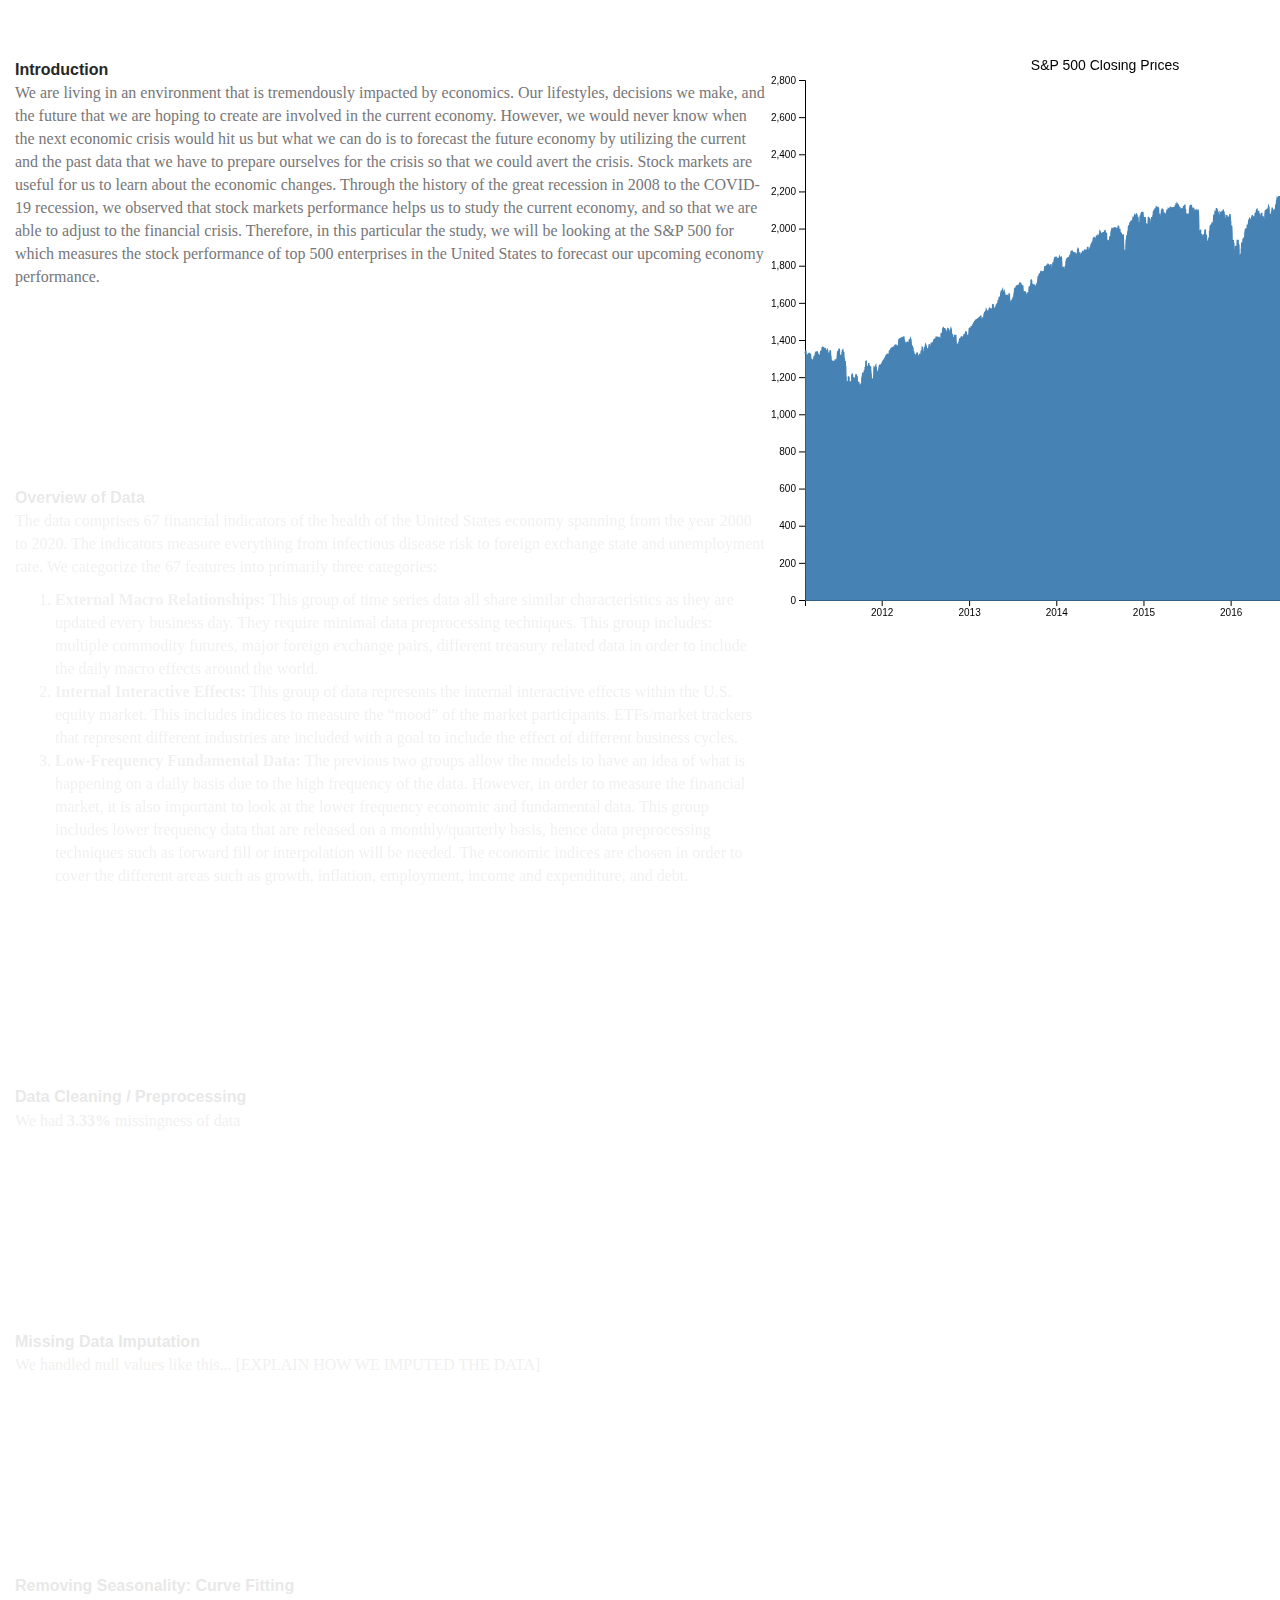
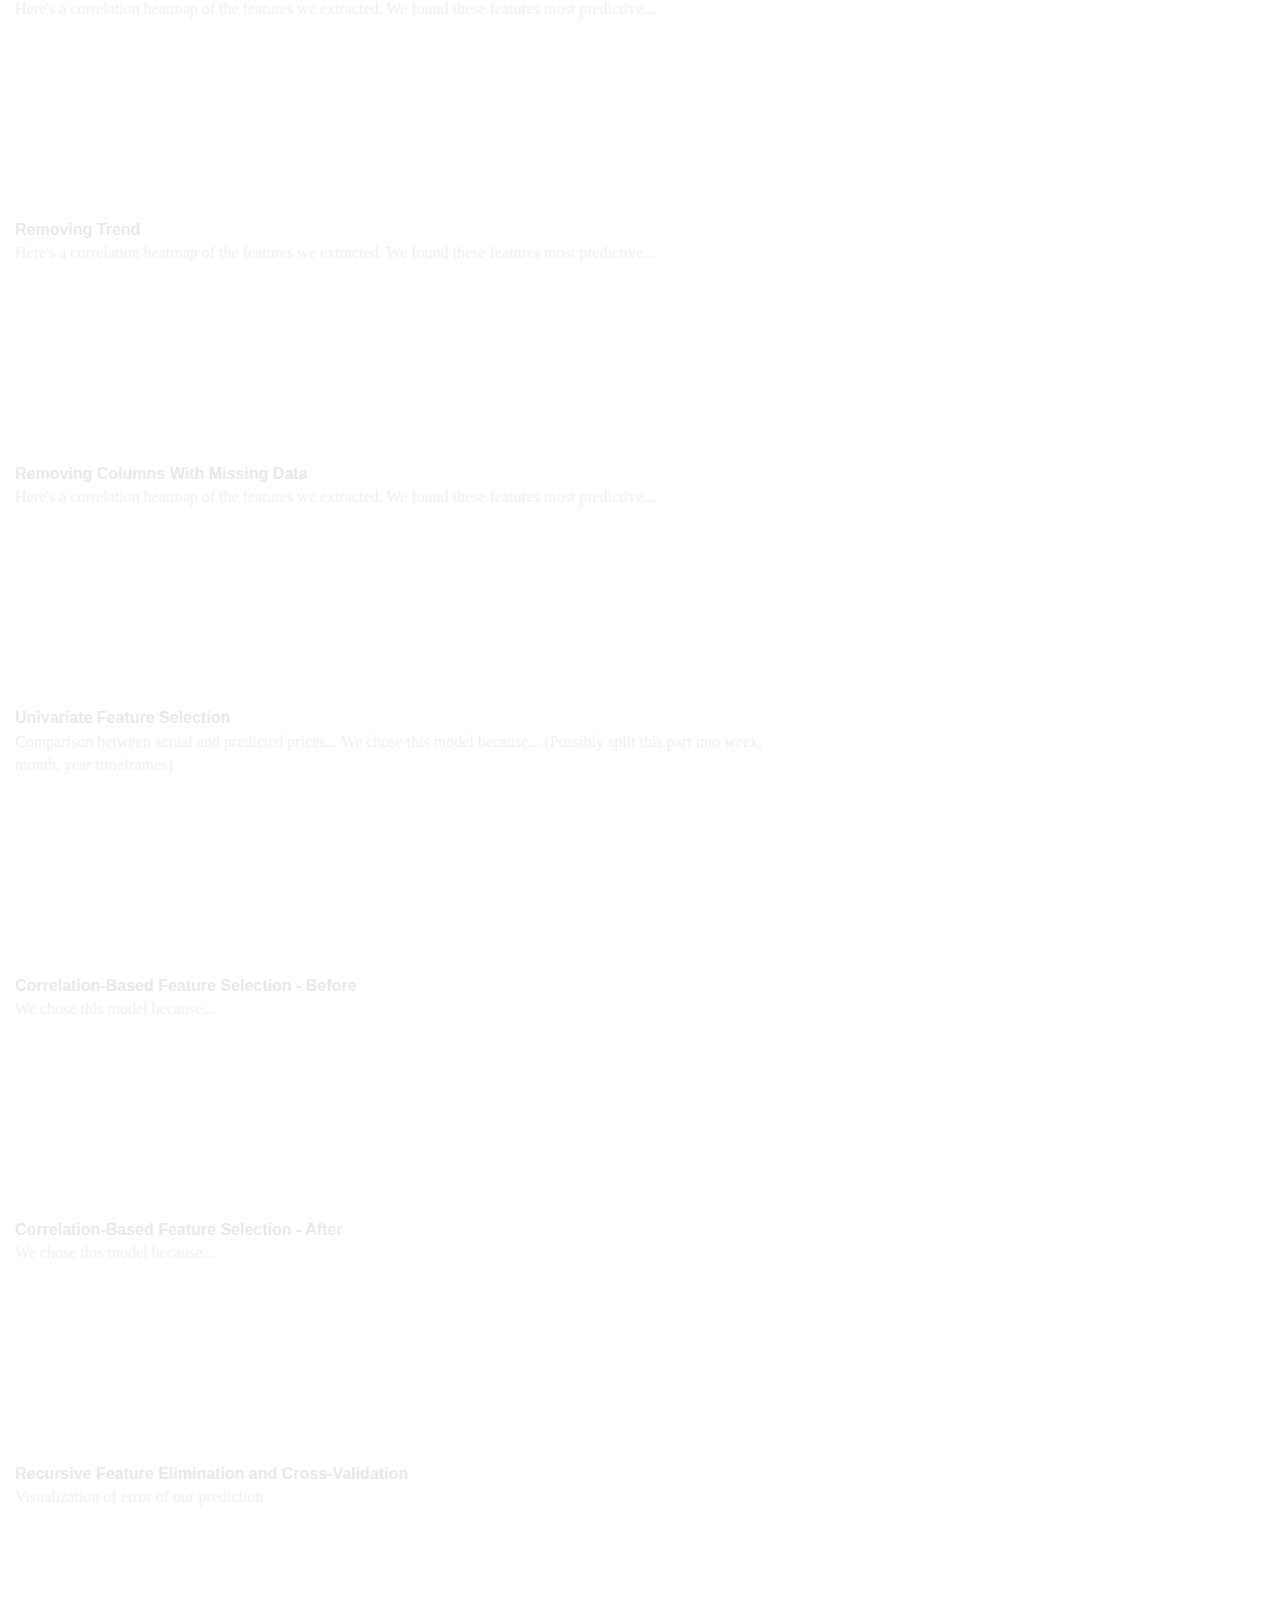
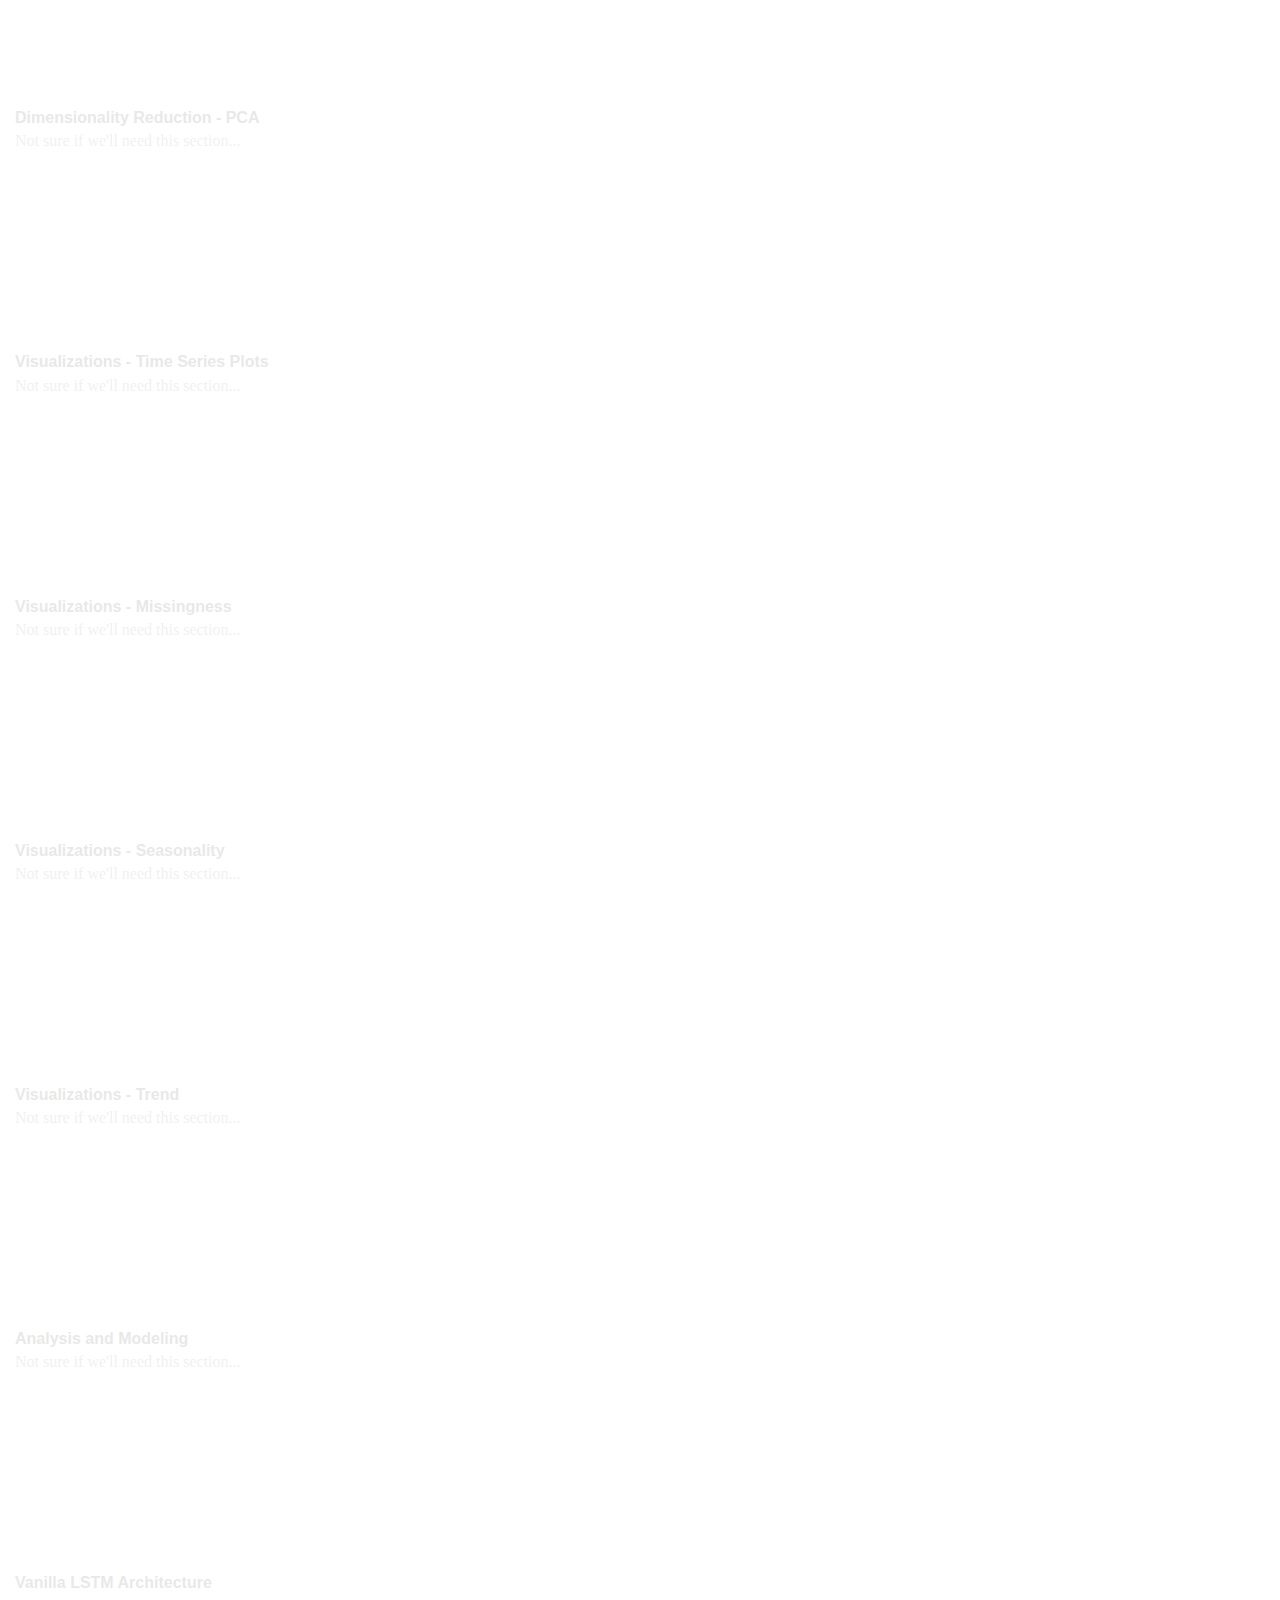
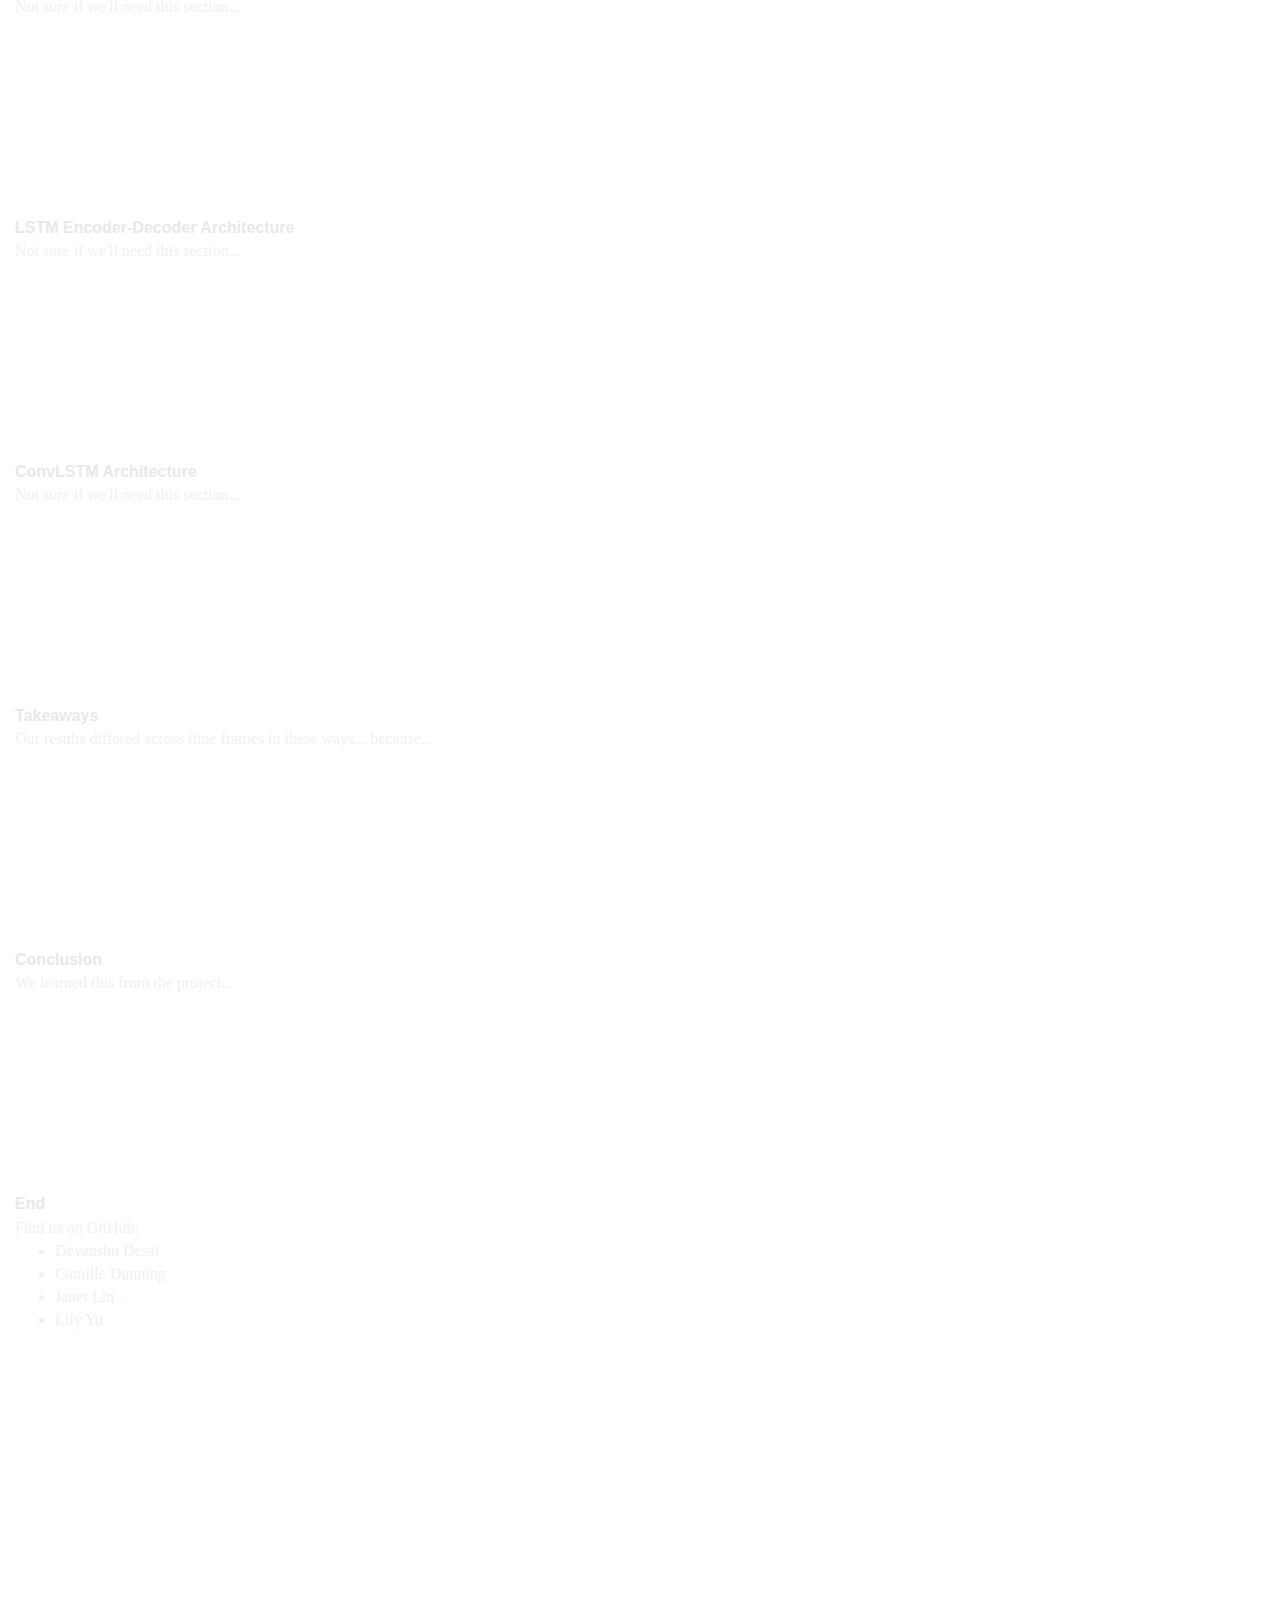
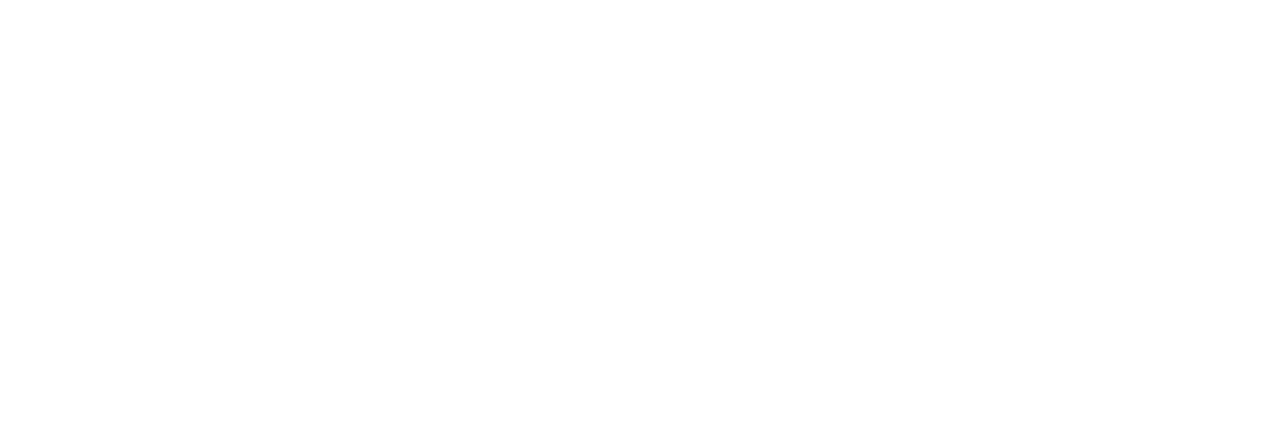
==== index.html @ e6d7963f "Added final structure and many more images" ====
<!DOCTYPE html>
<html>
<head>
  <title>Datahacks 2021 Report</title>
  <link rel="stylesheet" type="text/css" href="css/bootstrap.min.css"/>
  <link rel="stylesheet" type="text/css" href="css/style.css"/>
</head>
<body>
<div class="container">
  <div id='graphic'>
    <div id='sections'>
      <section class="step">
        <div class="title">Introduction</div>
		<p>
		We are living in an environment that is tremendously impacted by economics. Our lifestyles, decisions we make, and the future that we are hoping to create are involved in the current economy. However, we would never know when the next economic crisis would hit us but what we can do is to forecast the future
		economy by utilizing the current and the past data that we have to prepare ourselves for the crisis so that we could avert the crisis.

		Stock markets are useful for us to learn about the economic changes. Through the history of the great recession in 2008 to the COVID-19 recession, we observed that stock markets performance helps us to study the current economy, and so that we are able to adjust to the financial crisis. Therefore, in this particular
		the study, we will be looking at the S&P 500 for which measures the stock performance of top 500 enterprises in the United States to forecast our upcoming economy performance.</p>
      </section>
      <section class="step">
        <div class="title">Overview of Data</div>
        <p>The data comprises 67 financial indicators of the health of the United States economy spanning from the year 2000 to 2020.
		The indicators measure everything from infectious disease risk to foreign exchange state and unemployment rate. We categorize the 67 features into primarily three categories:</p>
		<ol>
			<li><b>External Macro Relationships:</b> This group of time series data all share similar characteristics as they are updated every business day.
			They require minimal data preprocessing techniques. This group includes: multiple commodity futures, major foreign exchange pairs, different treasury related data in order to include the daily macro effects around the world.</li>
			<li><b>Internal Interactive Effects:</b> This group of data represents the internal interactive effects within the U.S. equity market. This includes indices to measure the “mood” of the market participants.
			ETFs/market trackers that represent different industries are included with a goal to include the effect of different business cycles.</li>
			<li><b>Low-Frequency Fundamental Data:</b> The previous two groups allow the models to have an idea of what is happening on a daily basis due to the high frequency of the data.
			However, in order to measure the financial market, it is also important to look at the lower frequency economic and fundamental data.
			This group includes lower frequency data that are released on a monthly/quarterly basis, hence data preprocessing techniques such as forward fill or interpolation will be needed. The economic indices are chosen in order to cover the different areas such as growth, inflation, employment, income and expenditure, and debt.</li>
		</ol>
      </section>
      <section class="step">
        <div class="title">Data Cleaning / Preprocessing</div>
        We had <b>3.33%</b> missingness of data
      </section>
      <section class="step">
        <div class="title">Missing Data Imputation</div>
		We handled null values like this...
		[EXPLAIN HOW WE IMPUTED THE DATA]
      </section>
      <section class="step">
        <div class="title">Removing Seasonality: Curve Fitting</div>
        Here's a correlation heatmap of the features we extracted. We found these features most predictive...
      </section>
      <section class="step">
        <div class="title">Removing Trend</div>
        Here's a correlation heatmap of the features we extracted. We found these features most predictive...
      </section>  
      <section class="step">
        <div class="title">Removing Columns With Missing Data</div>
        Here's a correlation heatmap of the features we extracted. We found these features most predictive...
      </section>
      <section class="step">
        <div class="title">Univariate Feature Selection</div>
        Comparison between actual and predicted prices...
		We chose this model because...
		(Possibly split this part into week, month, year timeframes)	
      </section>
      <section class="step">
        <div class="title">Correlation-Based Feature Selection - Before</div>
		We chose this model because...
      </section>
      <section class="step">
        <div class="title">Correlation-Based Feature Selection - After</div>
		We chose this model because...
      </section>
      <section class="step">
        <div class="title">Recursive Feature Elimination and Cross-Validation</div>
        Visualization of error of our prediction
      </section>
      <section class="step">
        <div class="title">Dimensionality Reduction - PCA</div>
        Not sure if we'll need this section...
      </section>
      <section class="step">
        <div class="title">Visualizations - Time Series Plots</div>
        Not sure if we'll need this section...
      </section>
      <section class="step">
        <div class="title">Visualizations - Missingness</div>
        Not sure if we'll need this section...
      </section>
      <section class="step">
        <div class="title">Visualizations - Seasonality</div>
        Not sure if we'll need this section...
      </section>
      <section class="step">
        <div class="title">Visualizations - Trend</div>
        Not sure if we'll need this section...
      </section>
      <section class="step">
        <div class="title">Analysis and Modeling</div>
        Not sure if we'll need this section...
      </section>
      <section class="step">
        <div class="title">Vanilla LSTM Architecture</div>
        Not sure if we'll need this section...
	  </section>
      <section class="step">
        <div class="title">LSTM Encoder-Decoder Architecture</div>
        Not sure if we'll need this section...
      </section>
      <section class="step">
        <div class="title">ConvLSTM Architecture</div>
        Not sure if we'll need this section...
      </section>
      <section class="step">
        <div class="title">Takeaways</div>
        Our results differed across time frames in these ways... because...
      </section>
      <section class="step">
        <div class="title">Conclusion</div>
        We learned this from the project...
      </section>
      <section class="step">
        <div class="title">End</div>
        Find us on GitHub:
		<ul>
			<li><a href="https://github.com/devanshuDesai">Devanshu Desai</a></li>
			<li><a href="https://github.com/camille-004">Camille Dunning</a></li>
			<li><a href="https://github.com/janeiii">Janet Lin</a></li>
			<li><a href="https://github.com/yu-lily">Lily Yu</a></li>
		</ul>
		
		
		
      </section>
    </div>
		
    <div id='vis'>
		<img src="data/data.png", id='data_overview'>
		<img src="data/imputation.png", id='imputation'>
		<img src="data/seasonality1.png", id='seasonality1'>
		<img src="data/seasonality2.png", id='seasonality2'>
		<img src="data/mutual_info.png", id='mutual_info'>
		<img src="data/feature_selection_before.png", id='feature_selection_before'>
		<img src="data/feature_selection_after.png", id='feature_selection_after'>
		<img src="data/time_series.png", id='time_series'>
		
		<img src="data/missingness_hm_inverted_edited.png", id='missingness'>
		<img src="data/models1.png", id='models1', class='models'>
		<img src="data/models2.png", id='models2', class='models'>
		<img src="data/models3.png", id='models3', class='models'>
		<img src="data/models_pairplot.png", id='models_pairplot'>
		
    </div>
    <div id="extra-space">
    </div>
  </div>
</div>


<script src="lib/d3.js"></script>
<script src="js/scroller.js"></script>
<script src="js/sections3.js"></script>
</body>
</html>
---- css/style.css ----
.container {
  width: 1390px;
}

#graphic {
  padding-top: 60px;
}


#sections {
  position: relative;
  display: inline-block;
  width: 750px;
  top: 0px;
  z-index: 90;
  padding-bottom: 200px;
}

.step {
  margin-bottom: 200px;
  font-family: "TiemposTextWeb-Regular","Georgia";
  font-size: 16px;
  line-height: 23px;
  color: #767678;
}

#sections .title {
  font-family: Arial,Helvetica,"san-serif";
  font-size: 16px;
  font-weight: bold;
  margin-bottom: 2px;
  color: #262626;
  line-height: 1.2em;
}

#extra-space {
  height: 300px;
}

#vis {
  display: inline-block;
  position: fixed;
  top: 60px;
  z-index: 1;
  margin-left: 0;
  /* height: 600px; */
  /* width: 600px; */
  /* background-color: #ddd; */
}

#vis .title {
  font-size:120px;
  text-anchor: middle;
}

#vis .sub-title {
  font-size:80px;
  text-anchor: middle;
}

.axis path,
.axis line {
  fill: none;
  stroke: #666;
  shape-rendering: crispEdges;
}

.highlight {
  fill: #008080;
  font-weight: bold;
}

.cough-arrow {
  stroke: #000;
  stroke-width: 4px;

}

#time_series {
    height: auto; 
    width: auto; 
    max-width: 115%; 
    max-height: auto;
}

#data_overview {
    height: auto; 
    width: auto; 
    max-width: 115%; 
    max-height: auto;
}

#seasonality1 {
    height: auto; 
    width: auto; 
    max-width: 115%; 
    max-height: auto;
}

#seasonality2 {
	top: 350px;
    height: auto; 
    width: auto; 
    max-width: 115%; 
    max-height: auto;
}

#models_pairplot {
    margin: -150px -200px -200px -200px;
}

.models {
	top: 100px;
}
#models3 {
    height: auto; 
    width: auto; 
    max-width: 115%; 
    max-height: auto;
}
img {
  position: absolute;
  opacity: 0;
  transition: opacity 0.5s ease-in-out;
}​

img.fadein {
  opacity: 1;
  transition: opacity 0.5s ease-in-out;
}​
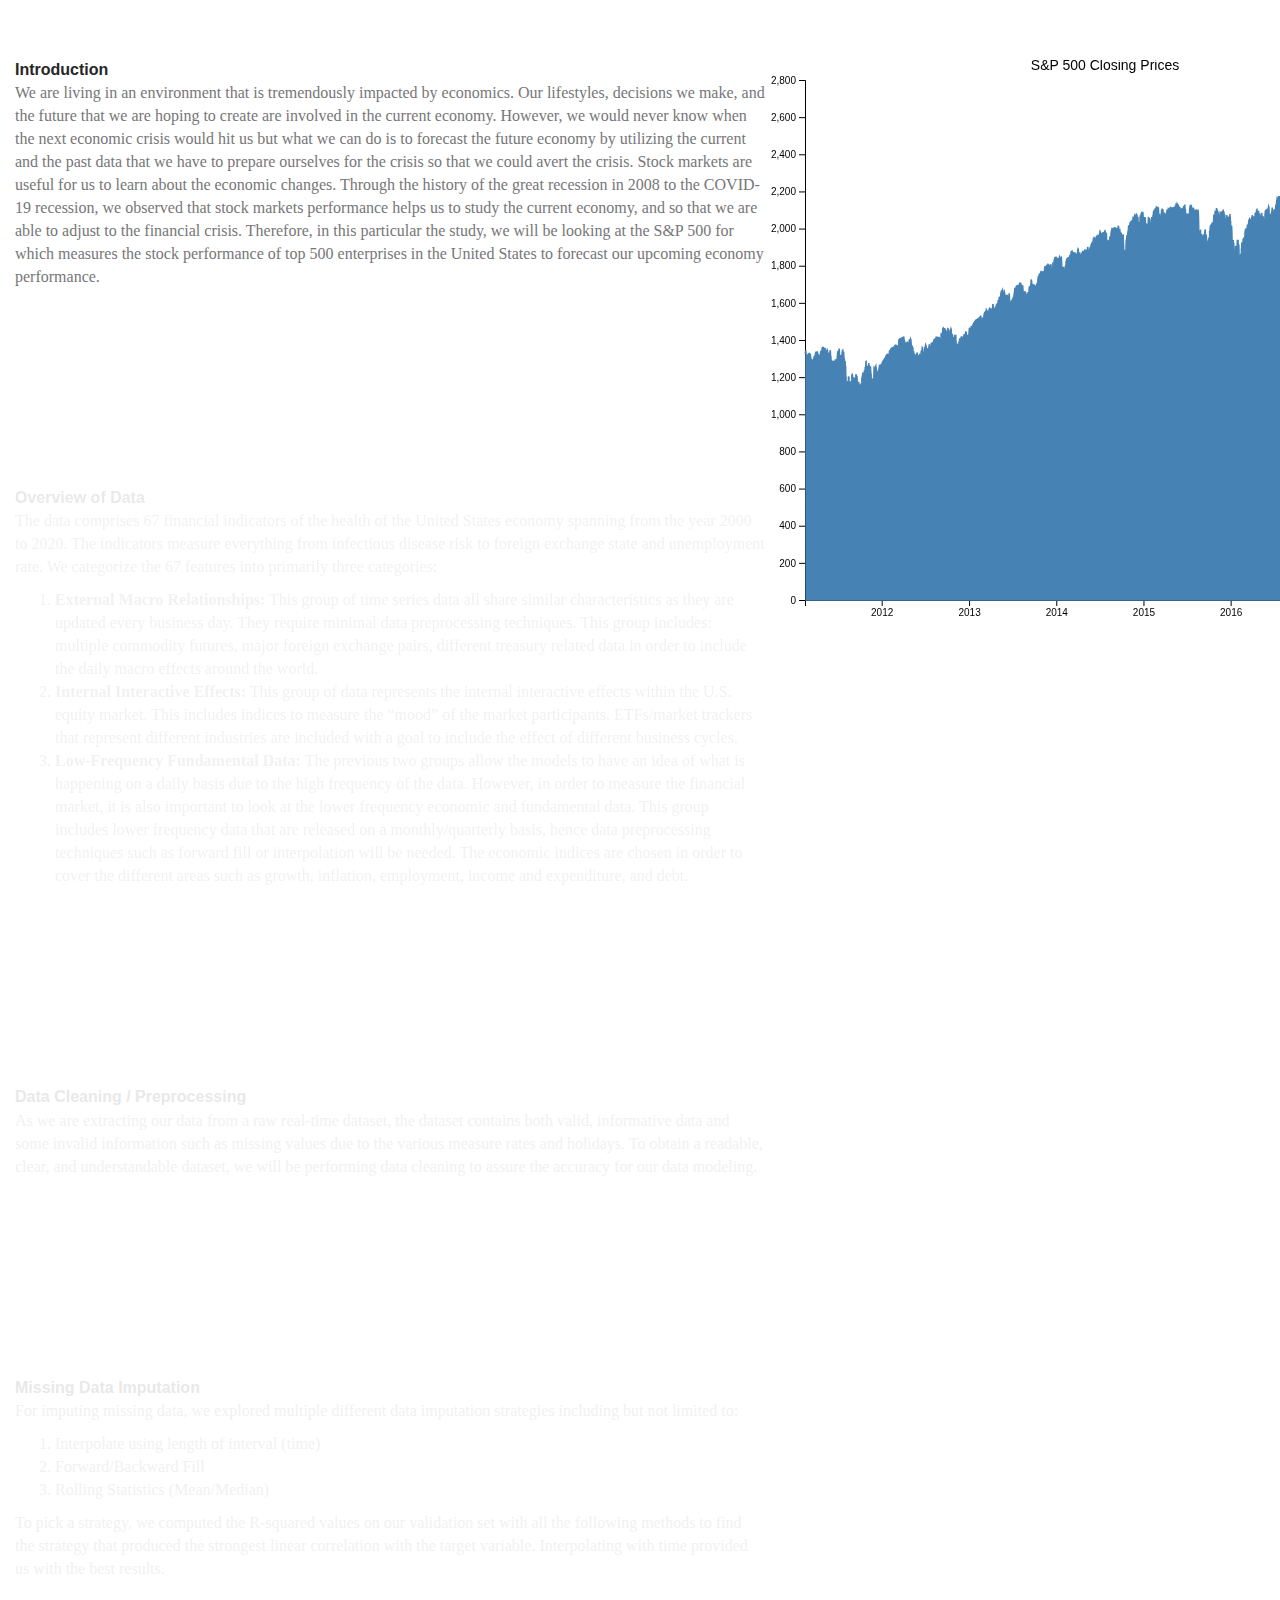
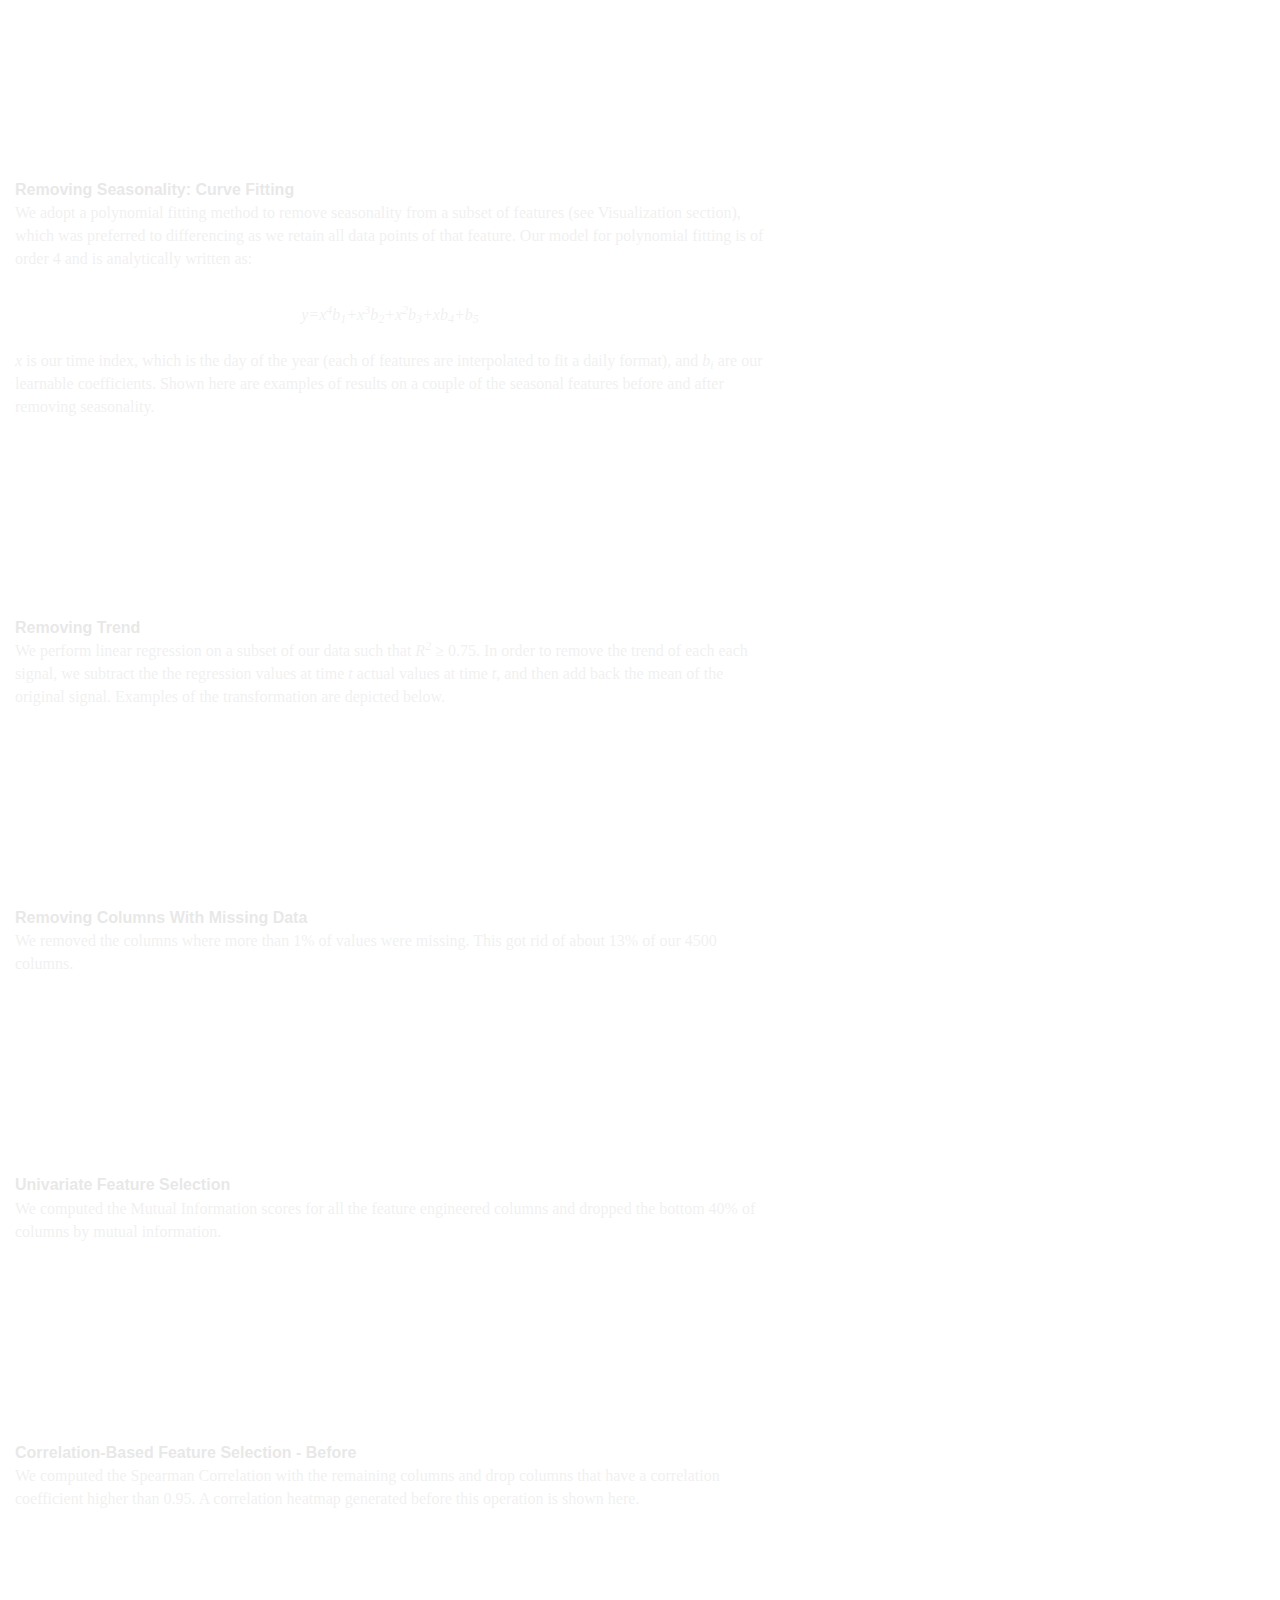
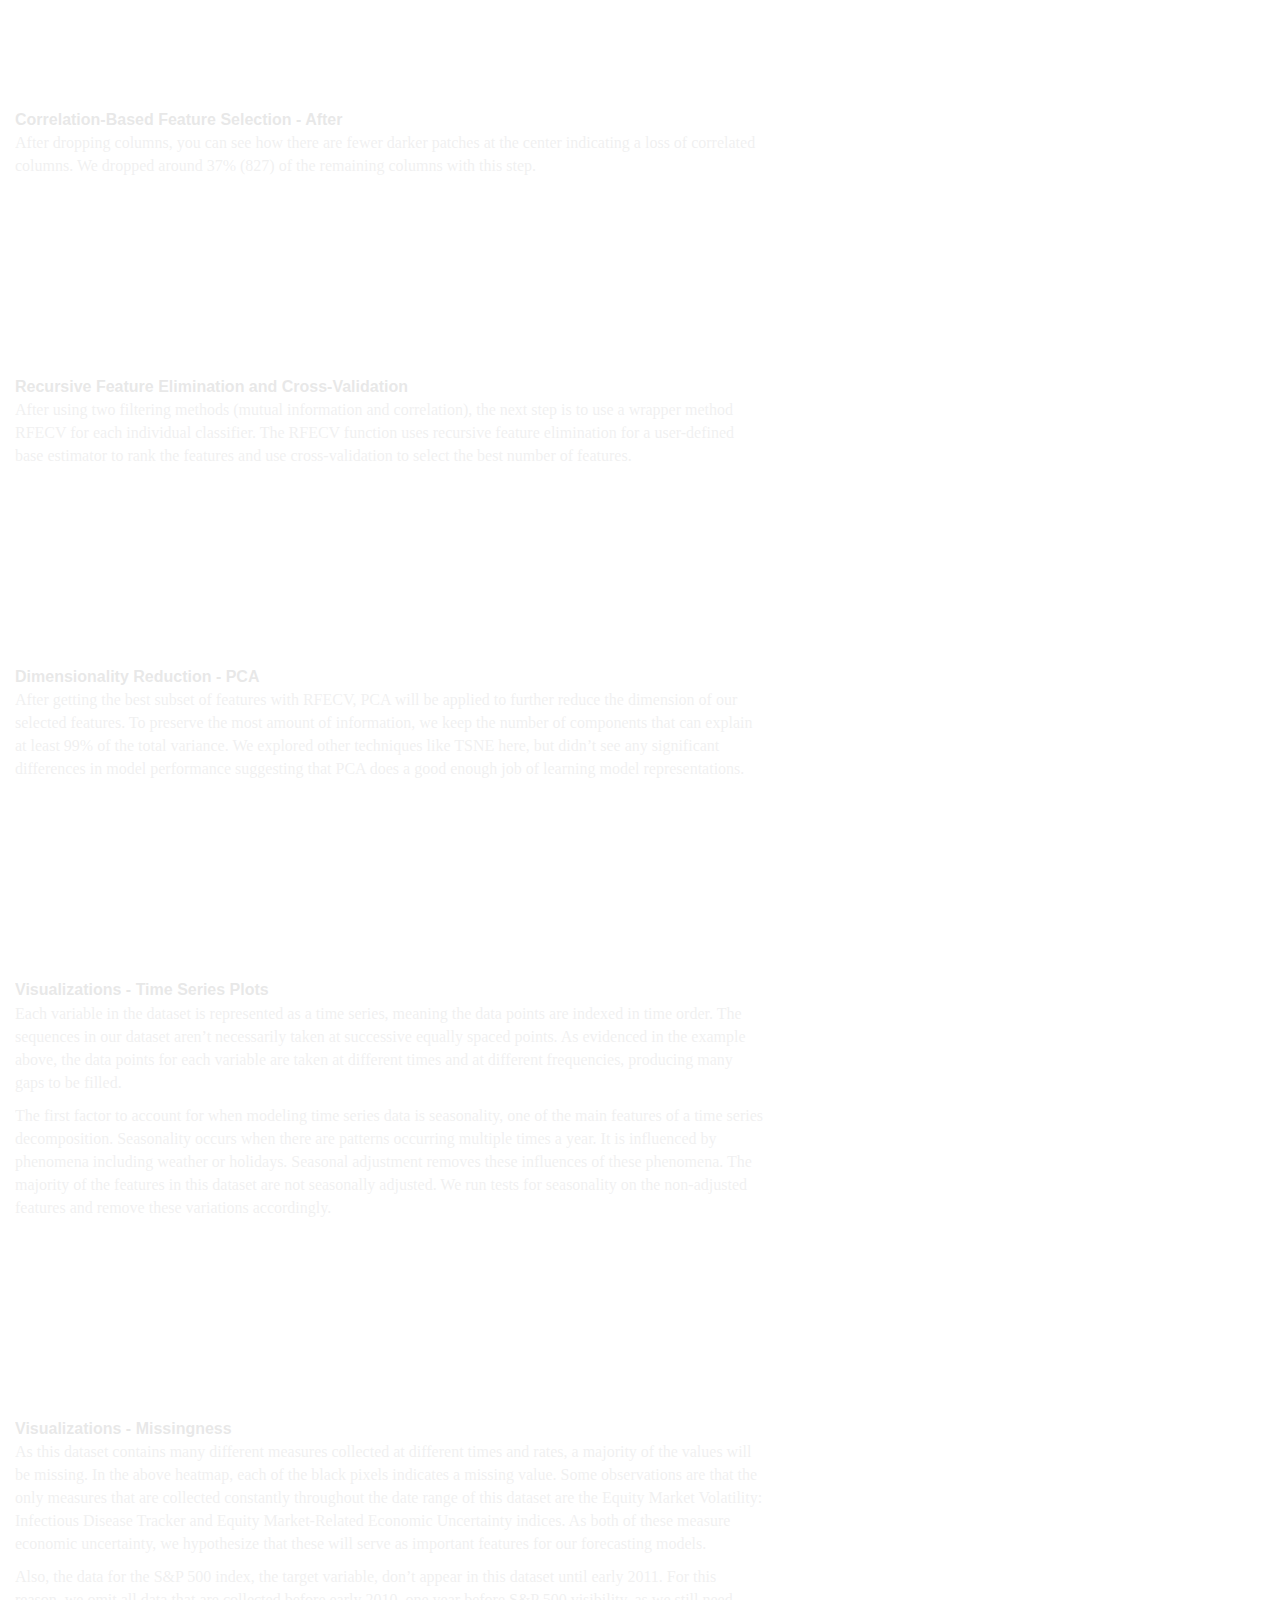
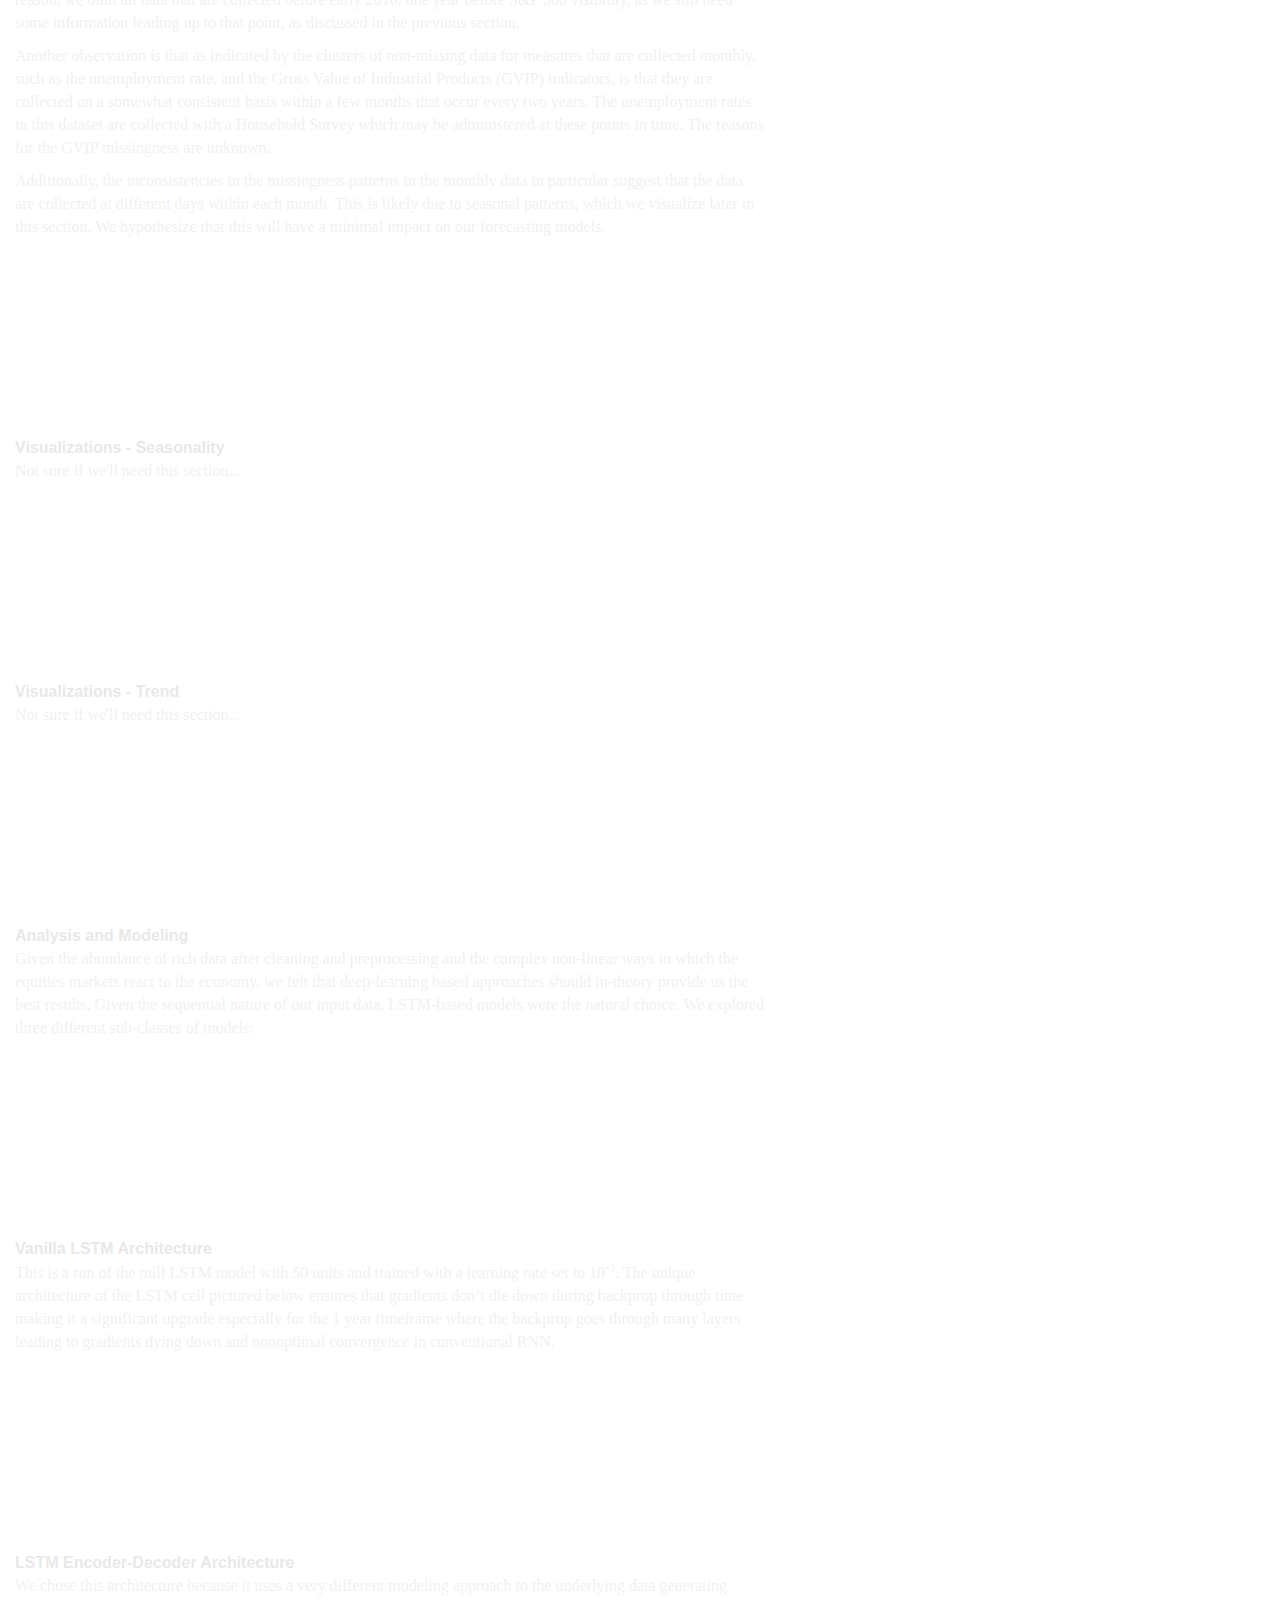
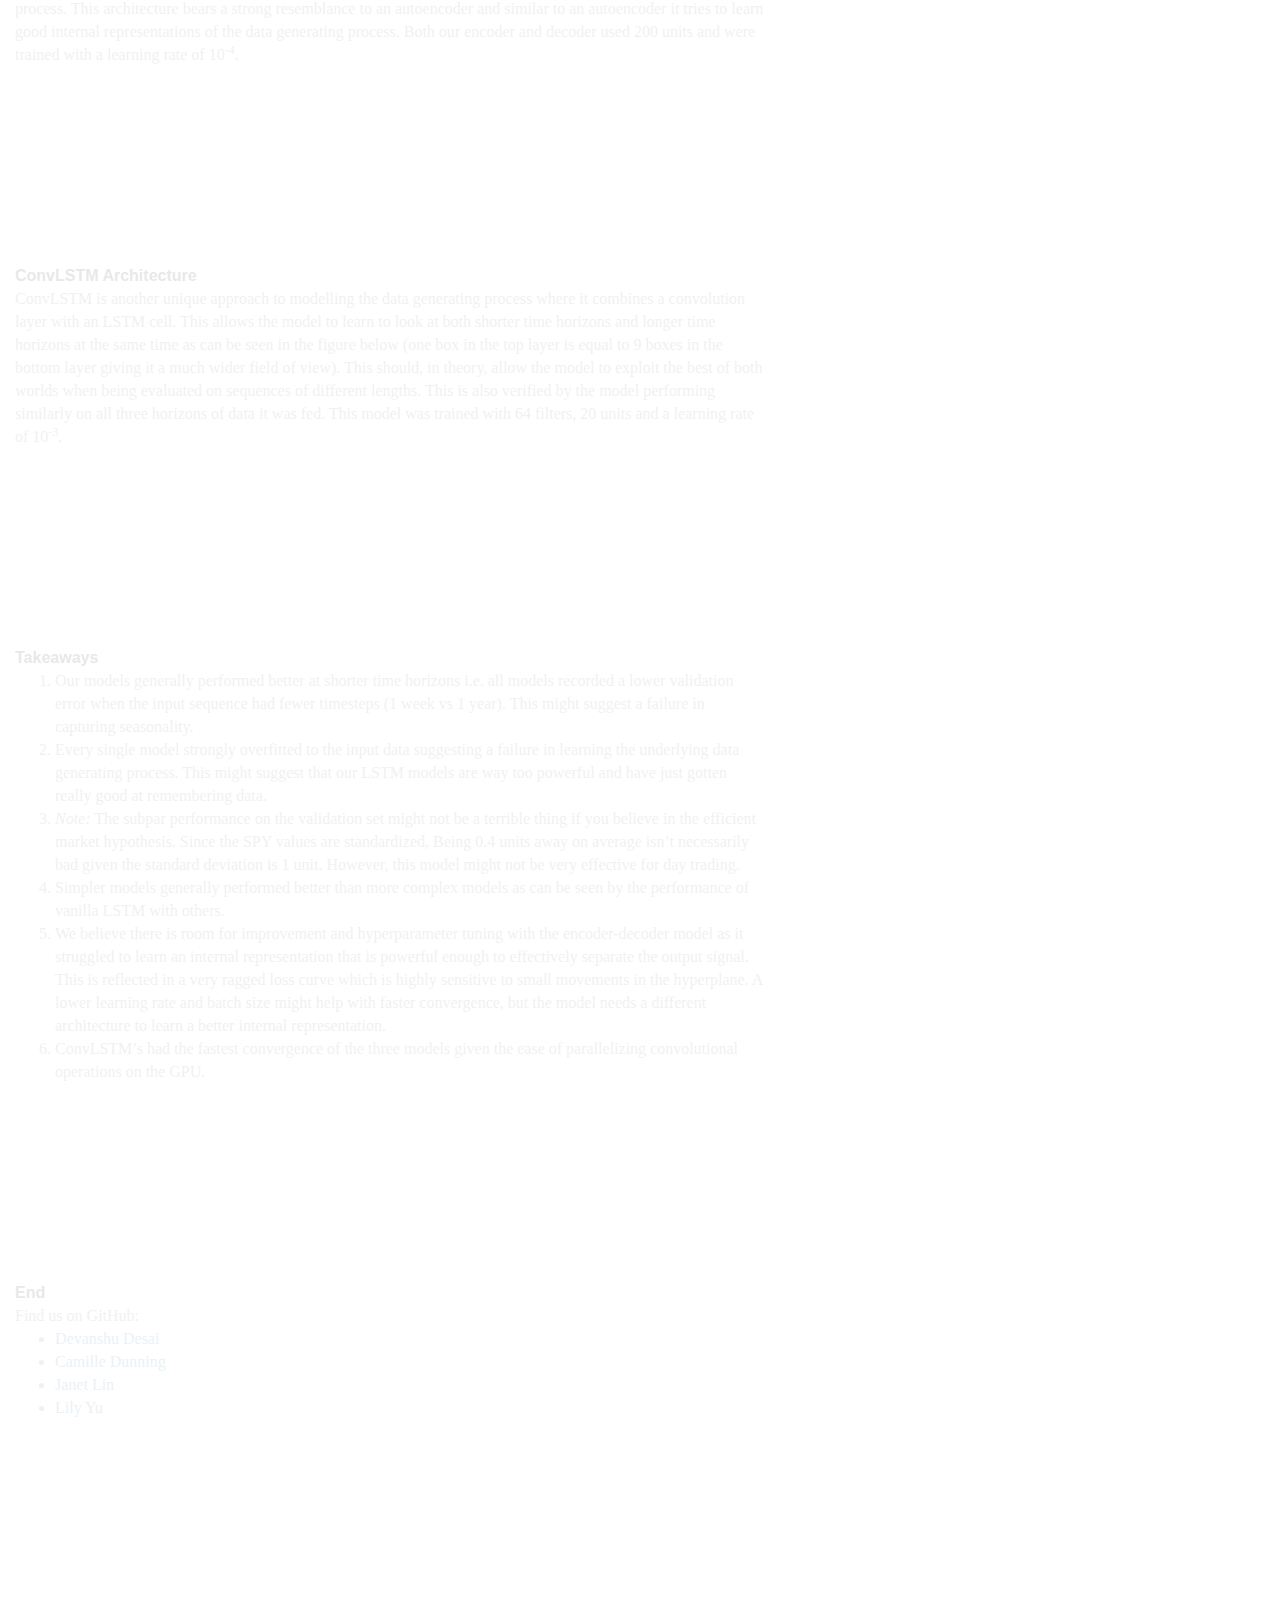
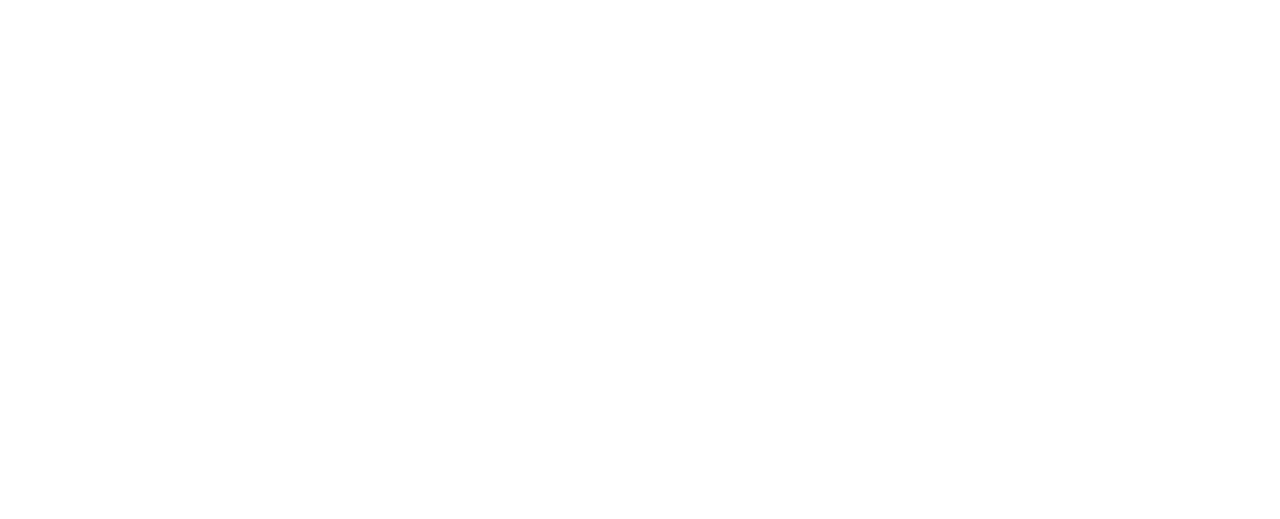
==== commit ec12e914: "Added more text" ====
--- a/index.html
+++ b/index.html
@@ -34,54 +34,78 @@
       </section>
       <section class="step">
         <div class="title">Data Cleaning / Preprocessing</div>
-        We had <b>3.33%</b> missingness of data
+        <p>As we are extracting our data from a raw real-time dataset, the dataset contains both valid, informative data and some invalid information such as missing values due to the various measure rates and holidays.
+		To obtain a readable, clear, and understandable dataset, we will be performing data cleaning to assure the accuracy for our data modeling.</p>
       </section>
       <section class="step">
         <div class="title">Missing Data Imputation</div>
-		We handled null values like this...
-		[EXPLAIN HOW WE IMPUTED THE DATA]
+		<p>For imputing missing data, we explored multiple different data imputation strategies including but not limited to:</p>
+		<ol>
+			<li>Interpolate using length of interval (time)</li>
+			<li>Forward/Backward Fill</li>
+			<li>Rolling Statistics (Mean/Median)</li>
+		</ol>
+		<p>To pick a strategy, we computed the R-squared values on our validation set with all the following methods to find the strategy that produced the strongest linear correlation with the target variable.
+		Interpolating with time provided us with the best results.</p>
       </section>
       <section class="step">
         <div class="title">Removing Seasonality: Curve Fitting</div>
-        Here's a correlation heatmap of the features we extracted. We found these features most predictive...
+        <p>We adopt a polynomial fitting method to remove seasonality from a subset of features (see Visualization section), which was preferred to differencing as we retain all data points of that feature.
+		Our model for polynomial fitting is of order 4 and is analytically written as:</p><br>
+		<center><em>y=x<sup>4</sup>b<sub>1</sub>+x<sup>3</sup>b<sub>2</sub>+x<sup>2</sup>b<sub>3</sub>+xb<sub>4</sub>+b<sub>5</sub></em></center><br>
+		<p><em>x</em> is our time index, which is the day of the year (each of features are interpolated to fit a daily format), and <em>b<sub>i</sub></em> are our learnable coefficients.
+		Shown here are examples of results on a couple of the seasonal features before and after removing seasonality.</p>
       </section>
       <section class="step">
         <div class="title">Removing Trend</div>
-        Here's a correlation heatmap of the features we extracted. We found these features most predictive...
+        <p>We perform linear regression on a subset of our data such that <em>R<sup>2</sup></em> &#8805; 0.75.
+		In order to remove the trend of each each signal, we subtract the the regression values at time <em>t</em> actual values at time <em>t</em>, and then add back the mean of the original signal. Examples of the transformation are depicted below.</p>
       </section>  
       <section class="step">
         <div class="title">Removing Columns With Missing Data</div>
-        Here's a correlation heatmap of the features we extracted. We found these features most predictive...
+        <p>We removed the columns where more than 1% of values were missing. This got rid of about 13% of our 4500 columns.</p>
       </section>
       <section class="step">
         <div class="title">Univariate Feature Selection</div>
-        Comparison between actual and predicted prices...
-		We chose this model because...
-		(Possibly split this part into week, month, year timeframes)	
+        <p>We computed the Mutual Information scores for all the feature engineered columns and dropped the bottom 40% of columns by mutual information.</p>	
       </section>
       <section class="step">
         <div class="title">Correlation-Based Feature Selection - Before</div>
-		We chose this model because...
+		<p>We computed the Spearman Correlation with the remaining columns and drop columns that have a correlation coefficient higher than 0.95. A correlation heatmap generated before this operation is shown here.</p>
       </section>
       <section class="step">
         <div class="title">Correlation-Based Feature Selection - After</div>
-		We chose this model because...
+		<p>After dropping columns, you can see how there are fewer darker patches at the center indicating a loss of correlated columns. We dropped around 37% (827) of the remaining columns with this step.</p>
       </section>
       <section class="step">
         <div class="title">Recursive Feature Elimination and Cross-Validation</div>
-        Visualization of error of our prediction
+        <p>After using two filtering methods (mutual information and correlation), the next step is to use a wrapper method RFECV for each individual classifier.
+		The RFECV function uses recursive feature elimination for a user-defined base estimator to rank the features and use cross-validation to select the best number of features.</p>
       </section>
       <section class="step">
         <div class="title">Dimensionality Reduction - PCA</div>
-        Not sure if we'll need this section...
+        <p>After getting the best subset of features with RFECV, PCA will be applied to further reduce the dimension of our selected features. To preserve the most amount of information, we keep the number of components that can explain at least 99% of the total variance.
+		We explored other techniques like TSNE here, but didn’t see any significant differences in model performance suggesting that PCA does a good enough job of learning model representations.</p>
       </section>
       <section class="step">
         <div class="title">Visualizations - Time Series Plots</div>
-        Not sure if we'll need this section...
+        <p>Each variable in the dataset is represented as a time series, meaning the data points are indexed in time order. The sequences in our dataset aren’t necessarily taken at successive equally spaced points.
+		As evidenced in the example above, the data points for each variable are taken at different times and at different frequencies, producing many gaps to be filled.</p>
+		<p>The first factor to account for when modeling time series data is seasonality, one of the main features of a time series decomposition. Seasonality occurs when there are patterns occurring multiple times a year. It is influenced by phenomena including weather or holidays. Seasonal adjustment removes these influences of these phenomena.
+		The majority of the features in this dataset are not seasonally adjusted. We run tests for seasonality on the non-adjusted features and remove these variations accordingly.</p>
       </section>
       <section class="step">
         <div class="title">Visualizations - Missingness</div>
-        Not sure if we'll need this section...
+        <p>As this dataset contains many different measures collected at different times and rates, a majority of the values will be missing. In the above heatmap, each of the black pixels indicates a missing value.
+		Some observations are that the only measures that are  collected constantly throughout the date range of this dataset are the Equity Market Volatility: Infectious Disease Tracker and Equity Market-Related Economic Uncertainty indices.
+		As both of these measure economic uncertainty, we hypothesize that these will serve as important features for our forecasting models.</p>
+		<p>Also, the data for the S&P 500 index, the target variable, don’t appear in this dataset until early 2011. For this reason, we omit all data that are collected before early 2010,
+		one year before S&P 500 visibility, as we still need some information leading up to that point, as discussed in the previous section.</p>
+		<p>Another observation is that as indicated by the clusters of non-missing data for measures that are collected monthly, such as the unemployment rate, and the Gross Value of Industrial Products (GVIP) indicators, is that they are collected on a somewhat consistent basis within a few months that occur every two years.
+		The unemployment rates in this dataset are collected with a Household Survey which may be administered at these points in time. The reasons for the GVIP missingness are unknown.</p>
+		<p>Additionally, the inconsistencies in the missingness patterns in the monthly data in particular suggest that the data are collected at different days within each month.
+		This is likely due to seasonal patterns, which we visualize later in this section. We hypothesize that this will have a minimal impact on our forecasting models.</p>
+		
       </section>
       <section class="step">
         <div class="title">Visualizations - Seasonality</div>
@@ -93,27 +117,41 @@
       </section>
       <section class="step">
         <div class="title">Analysis and Modeling</div>
-        Not sure if we'll need this section...
+        <p>Given the abundance of rich data after cleaning and preprocessing and the complex non-linear ways in which the equities markets react to the economy,
+		we felt that deep-learning based approaches should in-theory provide us the best results.
+		Given the sequential nature of our input data, LSTM-based models were the natural choice. We explored three different sub-classes of models:</p>
       </section>
       <section class="step">
         <div class="title">Vanilla LSTM Architecture</div>
-        Not sure if we'll need this section...
+        <p>This is a run of the mill LSTM model with 50 units and trained with a learning rate set to 10<sup>-3</sup>.
+		The unique architecture of the LSTM cell pictured below ensures that gradients don’t die down during backprop through time making it a significant upgrade especially for the 1 year timeframe where the backprop goes through many layers leading to gradients dying down and nonoptimal convergence in conventional RNN.</p>
 	  </section>
       <section class="step">
         <div class="title">LSTM Encoder-Decoder Architecture</div>
-        Not sure if we'll need this section...
+        <p>We chose this architecture because it uses a very different modeling approach to the underlying data generating process.
+		This architecture bears a strong resemblance to an autoencoder and similar to an autoencoder it tries to learn good internal representations of the data generating process.
+		Both our encoder and decoder used 200 units and were trained with a learning rate of 10<sup>-4</sup>.</p>
       </section>
       <section class="step">
         <div class="title">ConvLSTM Architecture</div>
-        Not sure if we'll need this section...
+        <p>ConvLSTM is another unique approach to modelling the data generating process where it combines a convolution layer with an LSTM cell.
+		This allows the model to learn to look at both shorter time horizons and longer time horizons at the same time as can be seen in the figure below (one box in the top layer is equal to 9 boxes in the bottom layer giving it a much wider field of view).
+		This should, in theory, allow the model to exploit the best of both worlds when being evaluated on sequences of different lengths. This is also verified by the model performing similarly on all three horizons of data it was fed.
+		This model was trained with 64 filters, 20 units and a learning rate of 10<sup>-3</sup>.</p>
       </section>
       <section class="step">
         <div class="title">Takeaways</div>
-        Our results differed across time frames in these ways... because...
-      </section>
-      <section class="step">
-        <div class="title">Conclusion</div>
-        We learned this from the project...
+		<ol>
+			<li>Our models generally performed better at shorter time horizons i.e. all models recorded a lower validation error when the input sequence had fewer timesteps (1 week vs 1 year). This might suggest a failure in capturing seasonality.</li>
+			<li>Every single model strongly overfitted to the input data suggesting a failure in learning the underlying data generating process. This might suggest that our LSTM models are way too powerful and have just gotten really good at remembering data. </li>
+			<li><em>Note:</em> The subpar performance on the validation set might not be a terrible thing if you believe in the efficient market hypothesis. Since the SPY values are standardized, Being 0.4 units away on average isn’t necessarily bad given the standard deviation is 1 unit. However, this model might not be very effective for day trading.</li>
+			<li>Simpler models generally performed better than more complex models as can be seen by the performance of vanilla LSTM with others.</li>
+			<li>We believe there is room for improvement and hyperparameter tuning with the encoder-decoder model as it struggled to learn an internal representation that is powerful enough to effectively separate the output signal. This is reflected in a very ragged loss curve which is highly sensitive to small movements in the hyperplane.
+			A lower learning rate and batch size might help with faster convergence, but the model needs a different architecture to learn a better internal representation.</li>
+			<li>ConvLSTM’s had the fastest convergence of the three models given the ease of parallelizing convolutional operations on the GPU.</li>
+		</ol>
+		
+        <p></p>
       </section>
       <section class="step">
         <div class="title">End</div>
@@ -135,6 +173,7 @@
 		<img src="data/imputation.png", id='imputation'>
 		<img src="data/seasonality1.png", id='seasonality1'>
 		<img src="data/seasonality2.png", id='seasonality2'>
+		<img src="data/trend.png", id='trend'>
 		<img src="data/mutual_info.png", id='mutual_info'>
 		<img src="data/feature_selection_before.png", id='feature_selection_before'>
 		<img src="data/feature_selection_after.png", id='feature_selection_after'>
--- a/css/style.css
+++ b/css/style.css
@@ -91,6 +91,13 @@
     max-height: auto;
 }
 
+#trend {
+    height: auto; 
+    width: auto; 
+    max-width: 115%; 
+    max-height: auto;
+}
+
 #seasonality1 {
     height: auto; 
     width: auto; 
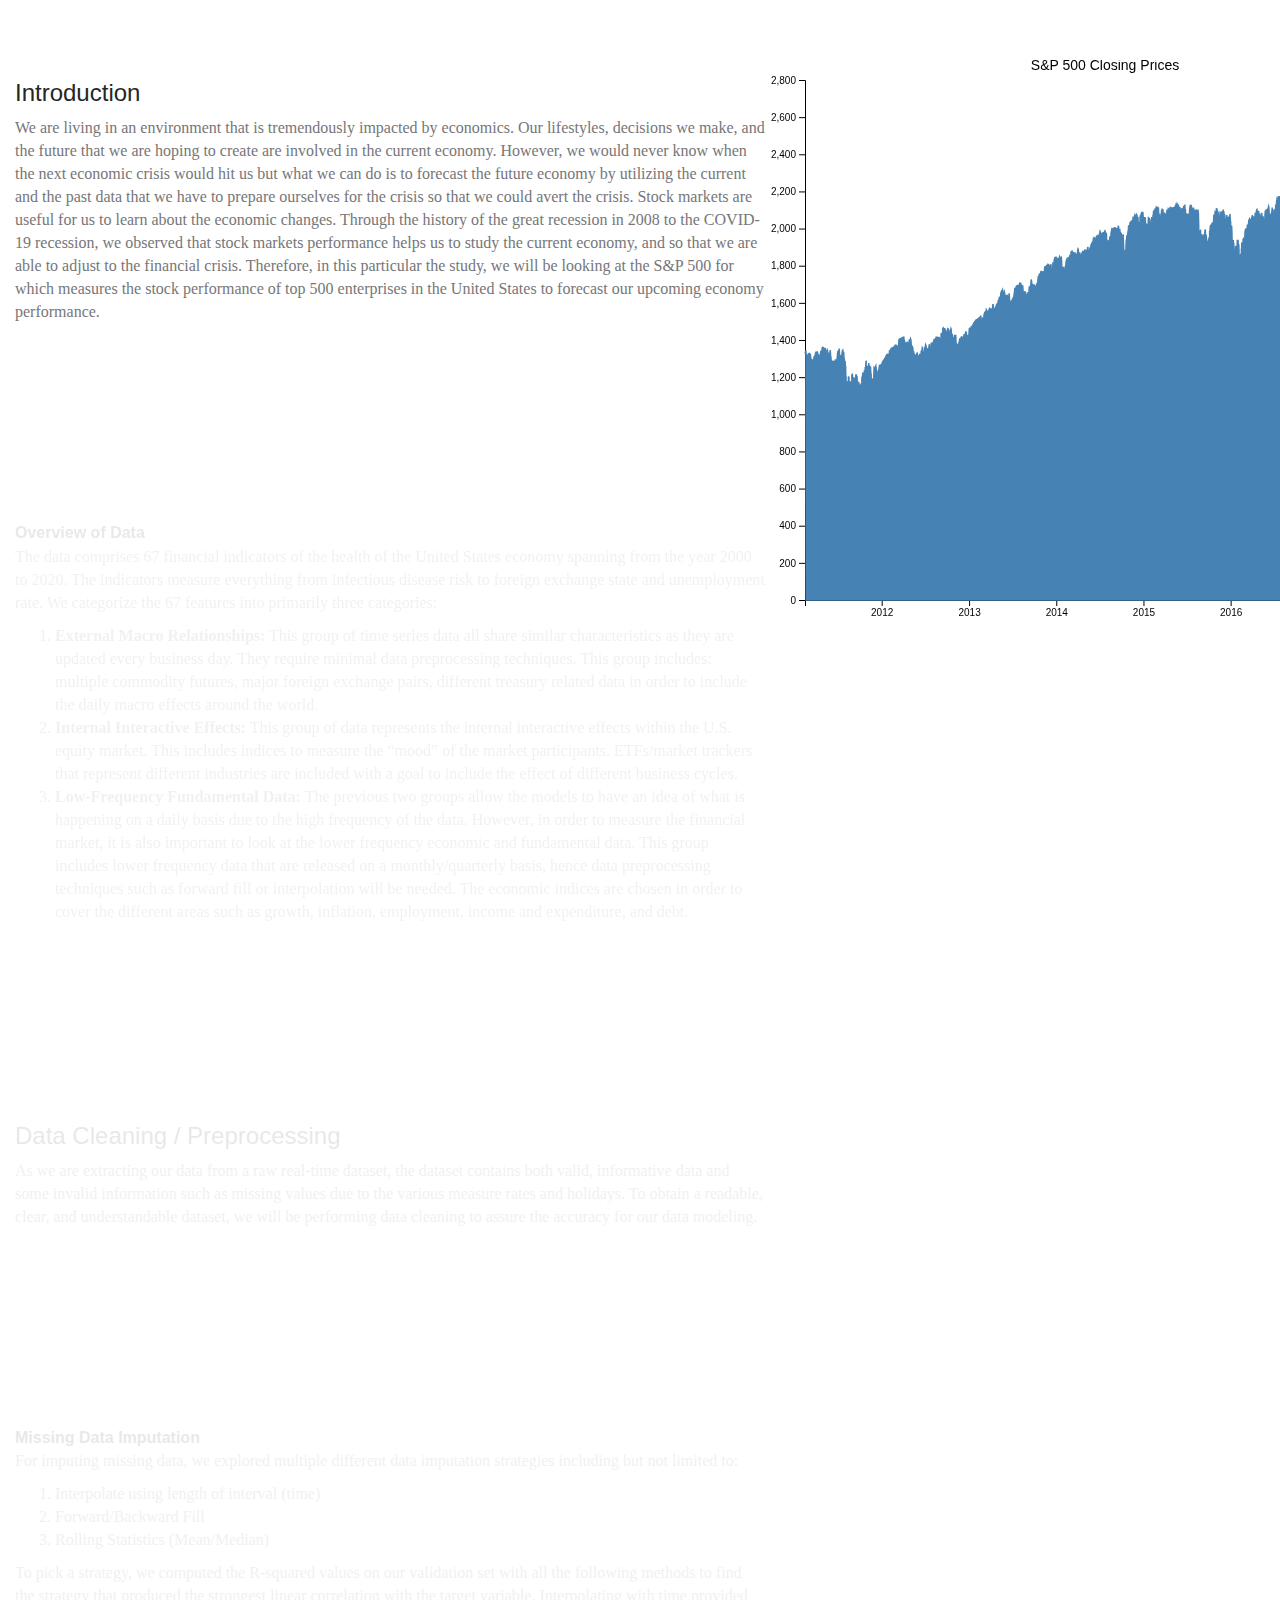
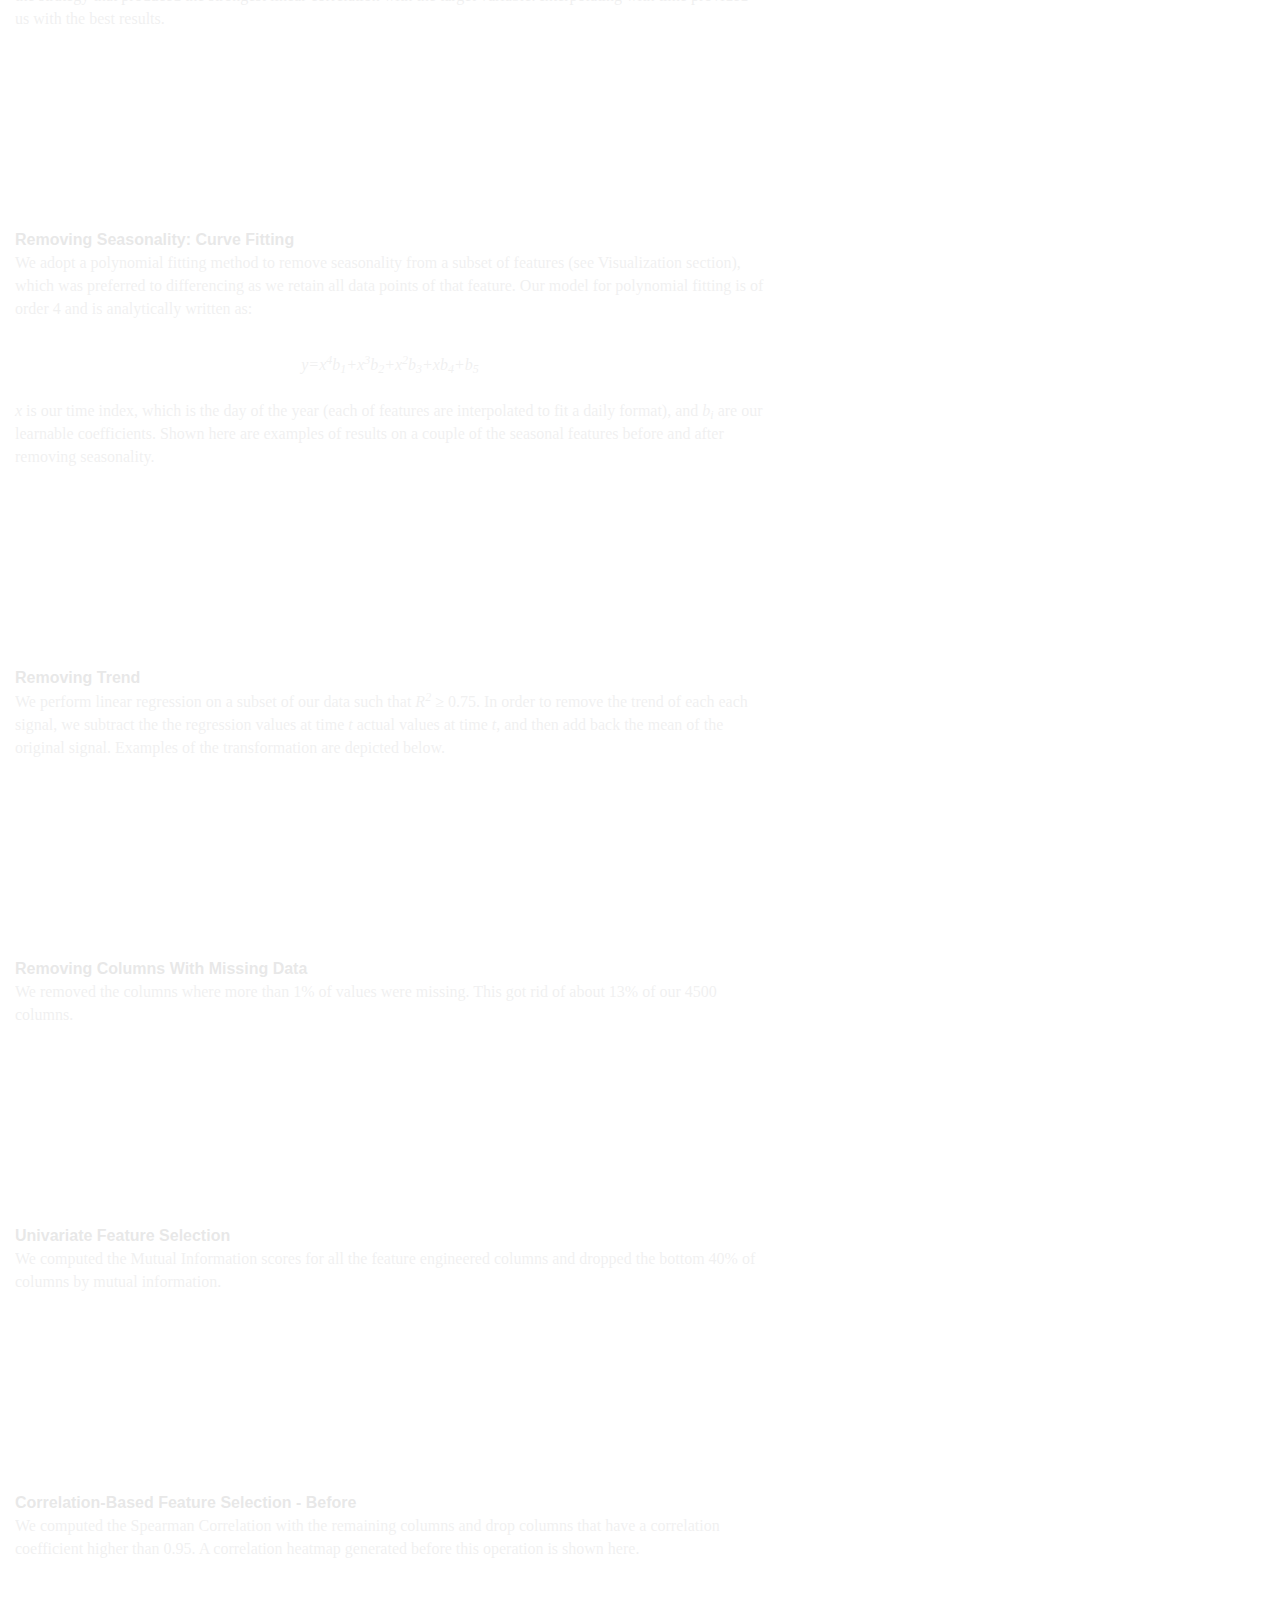
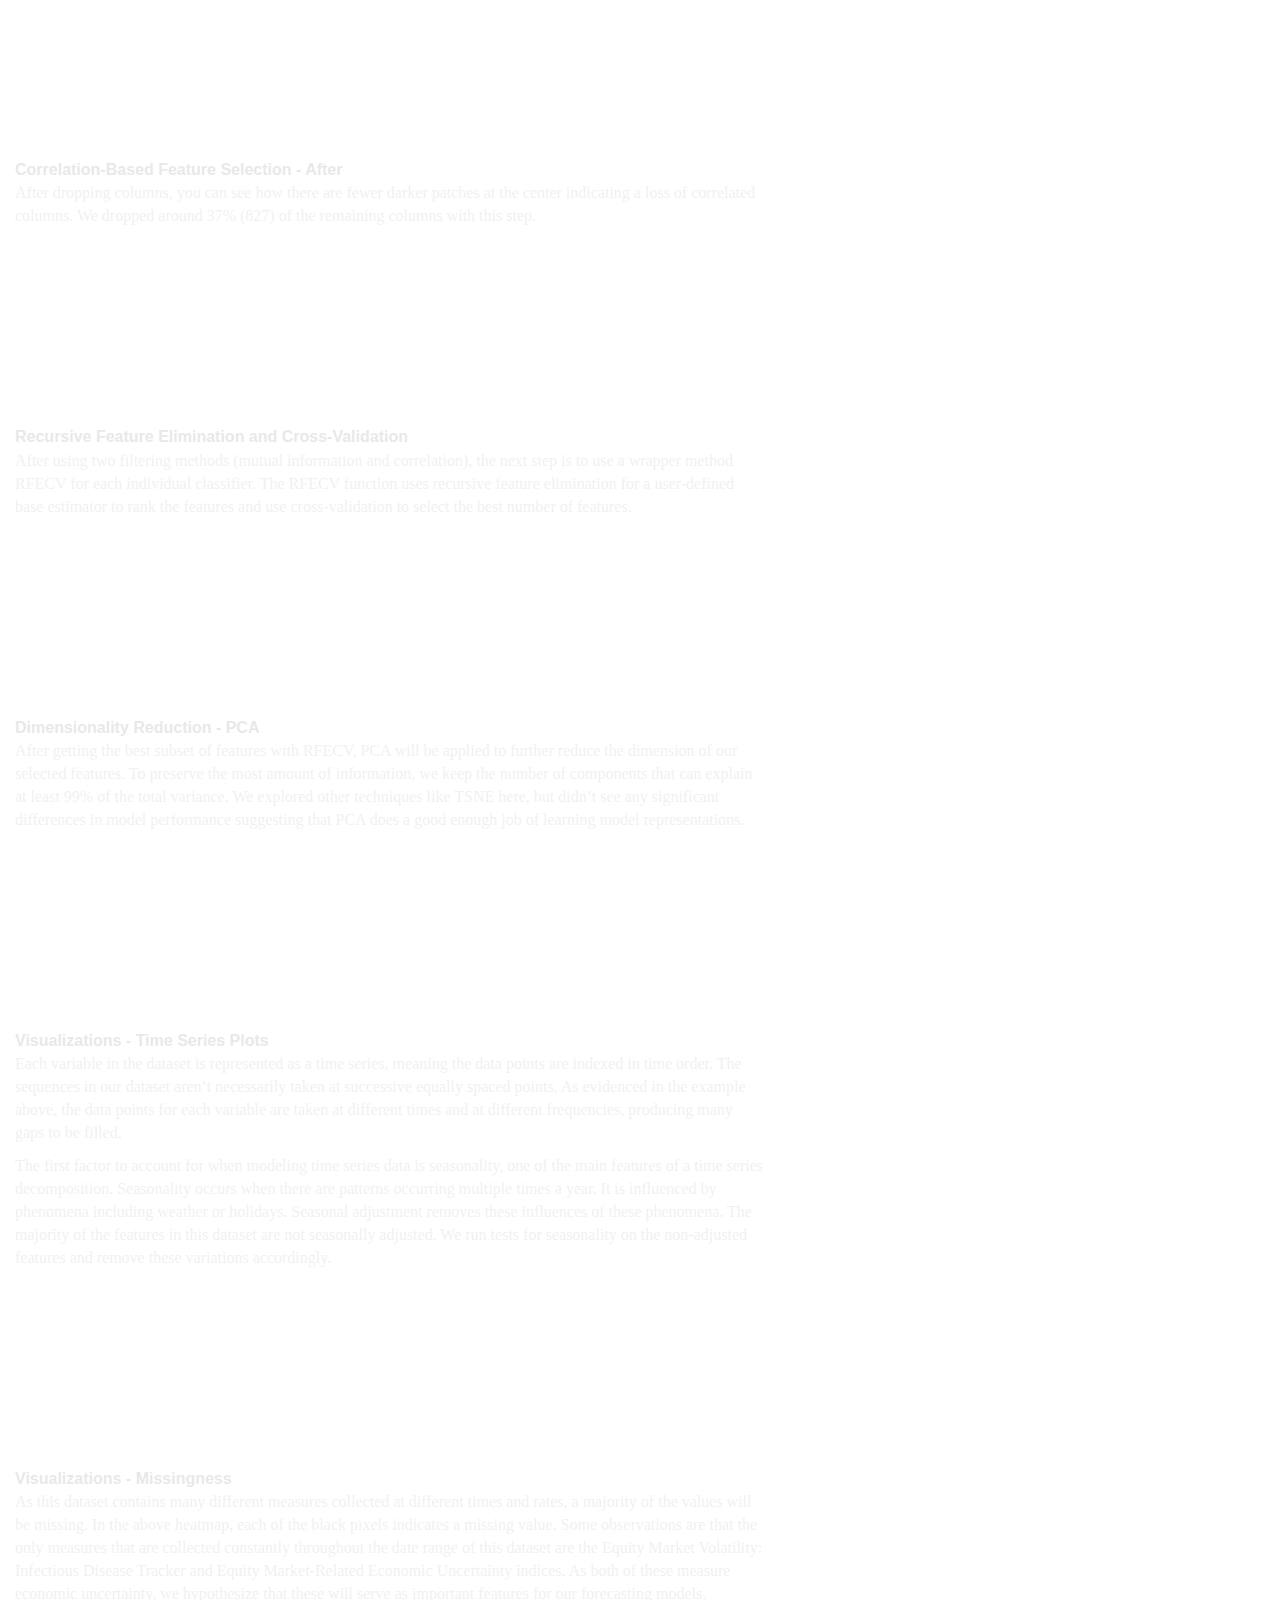
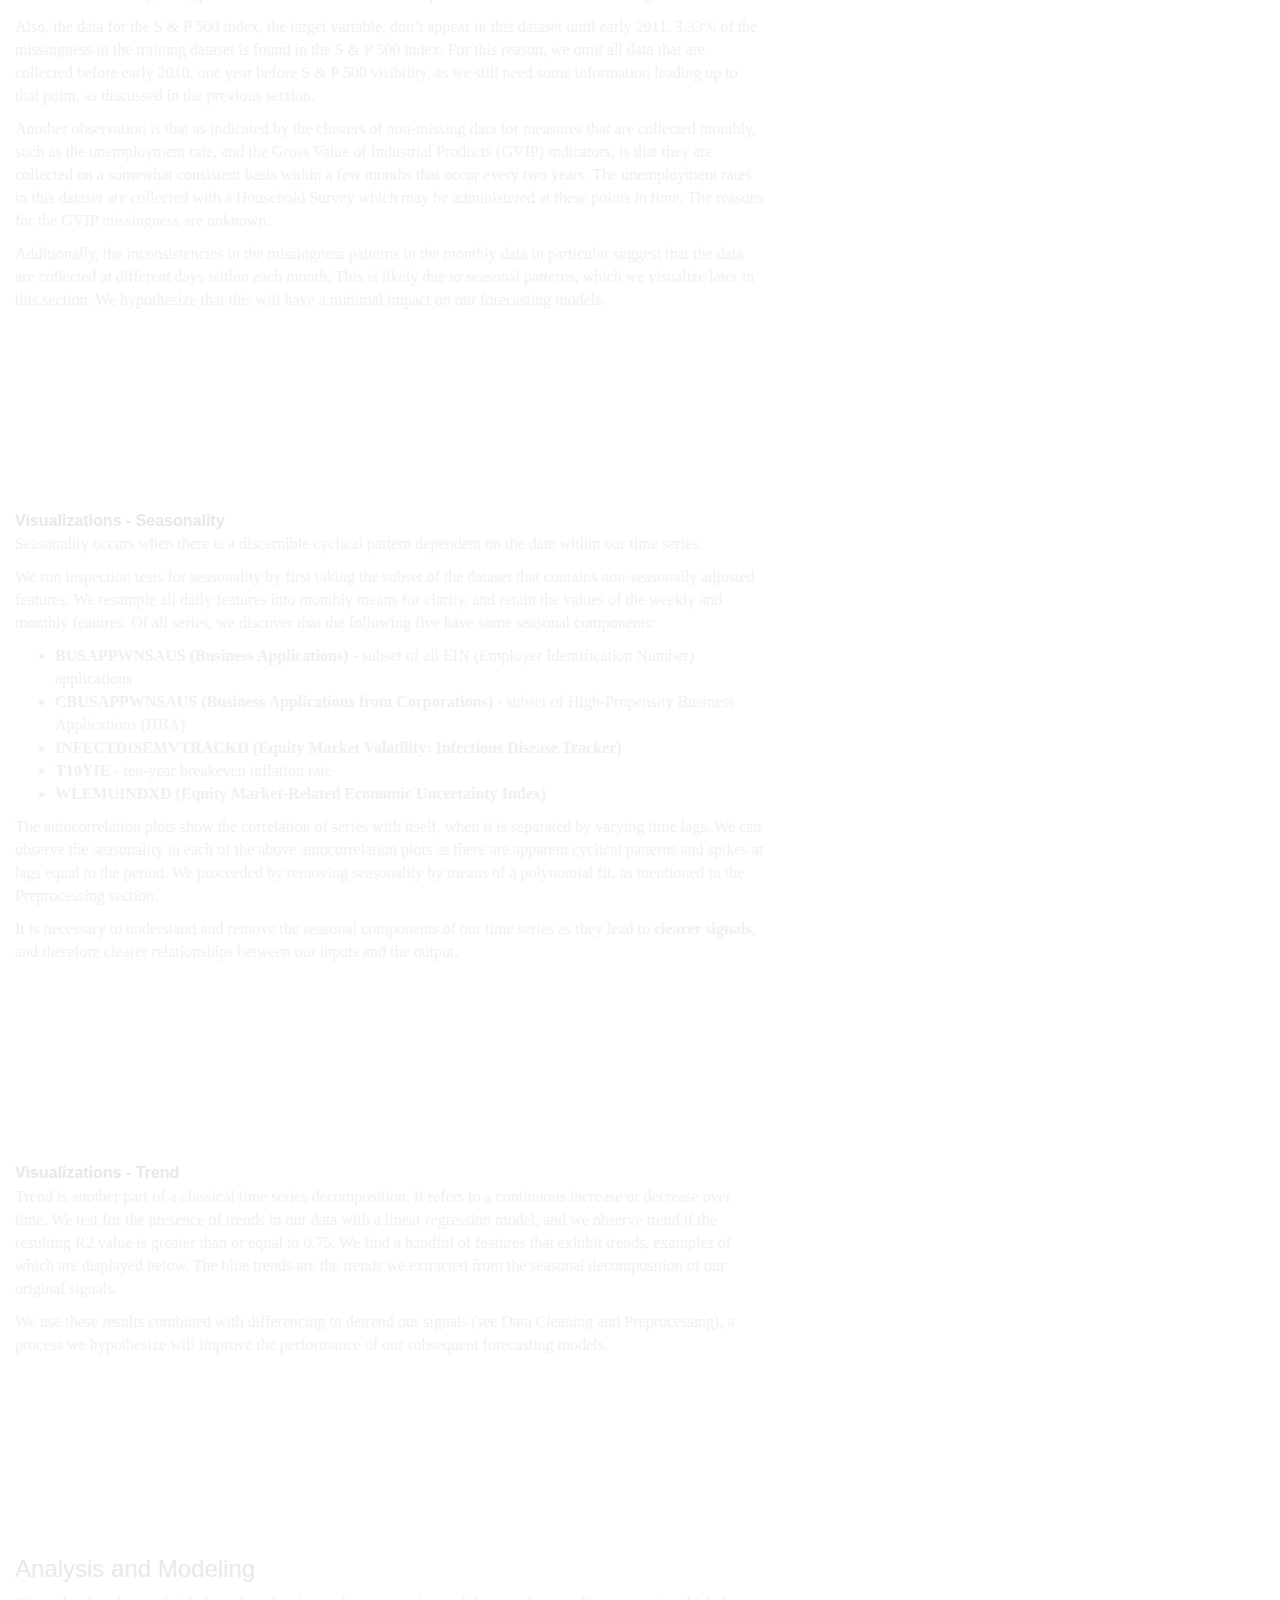
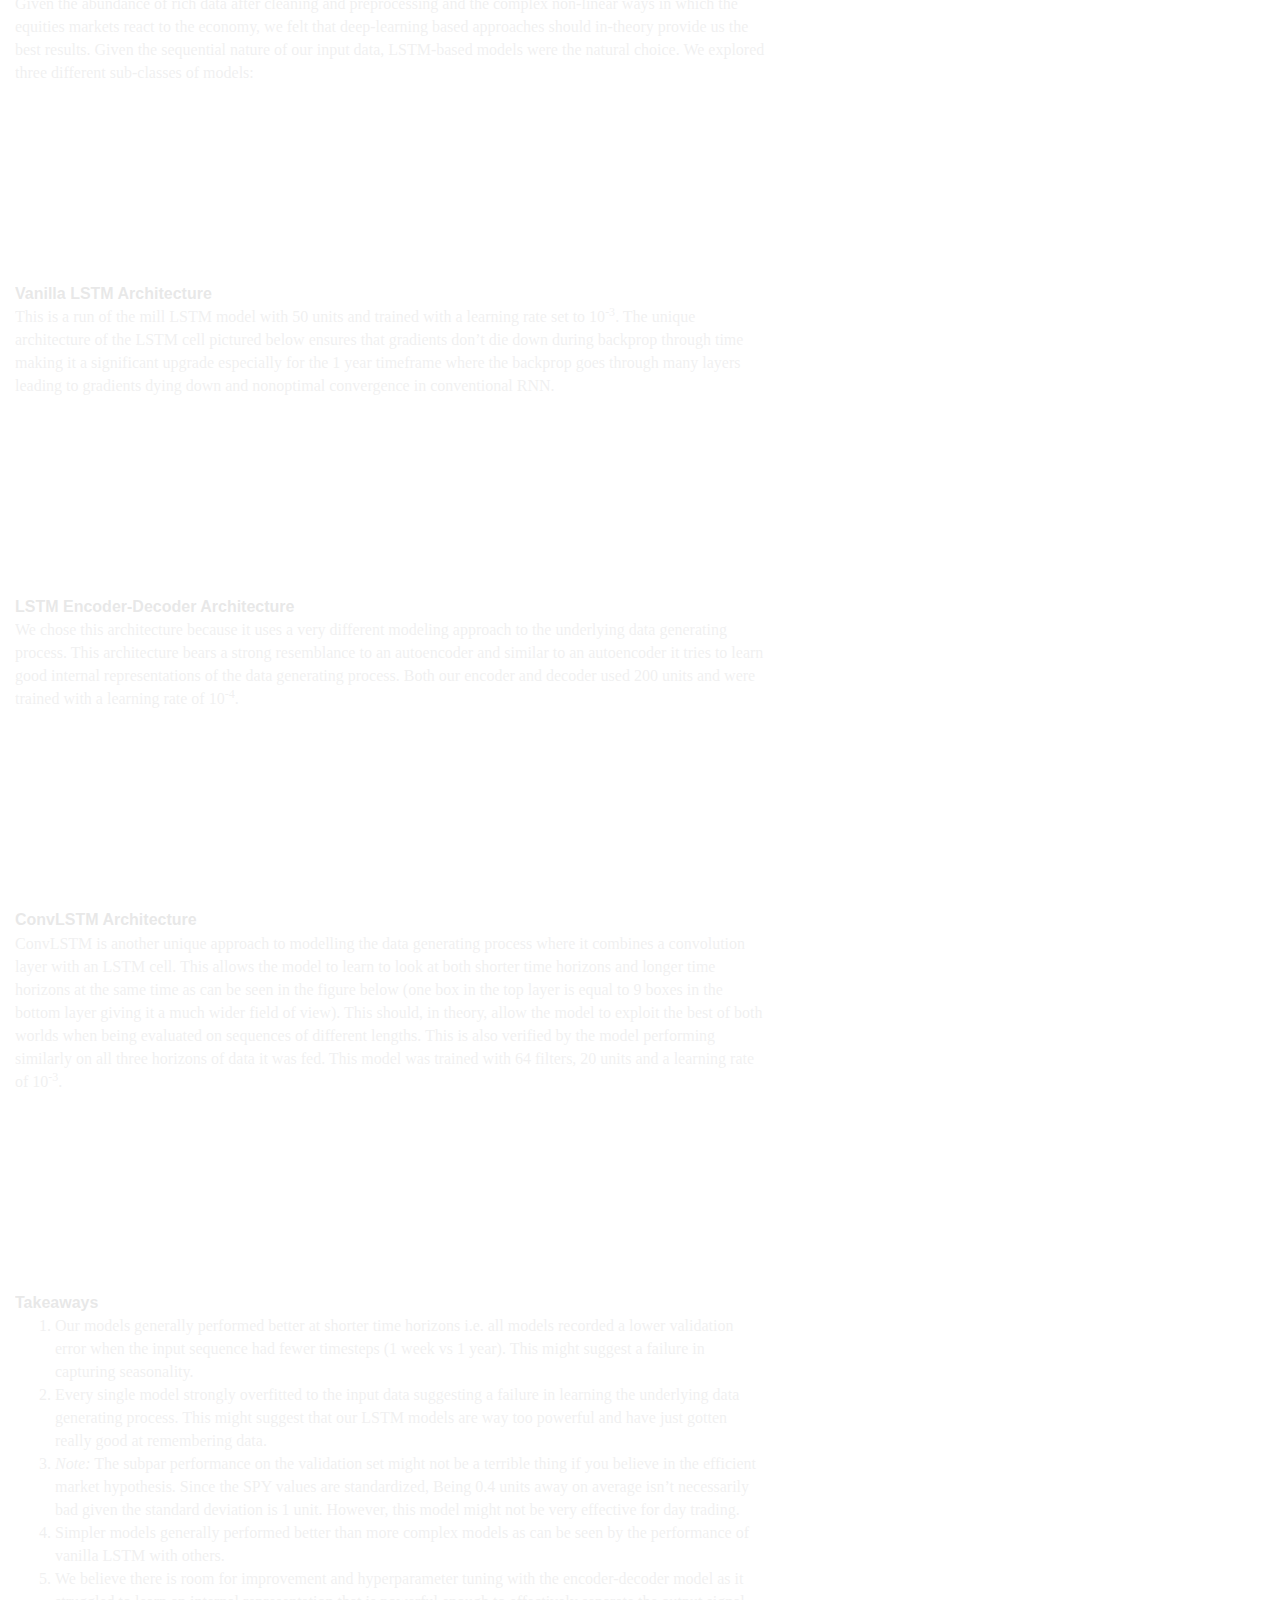
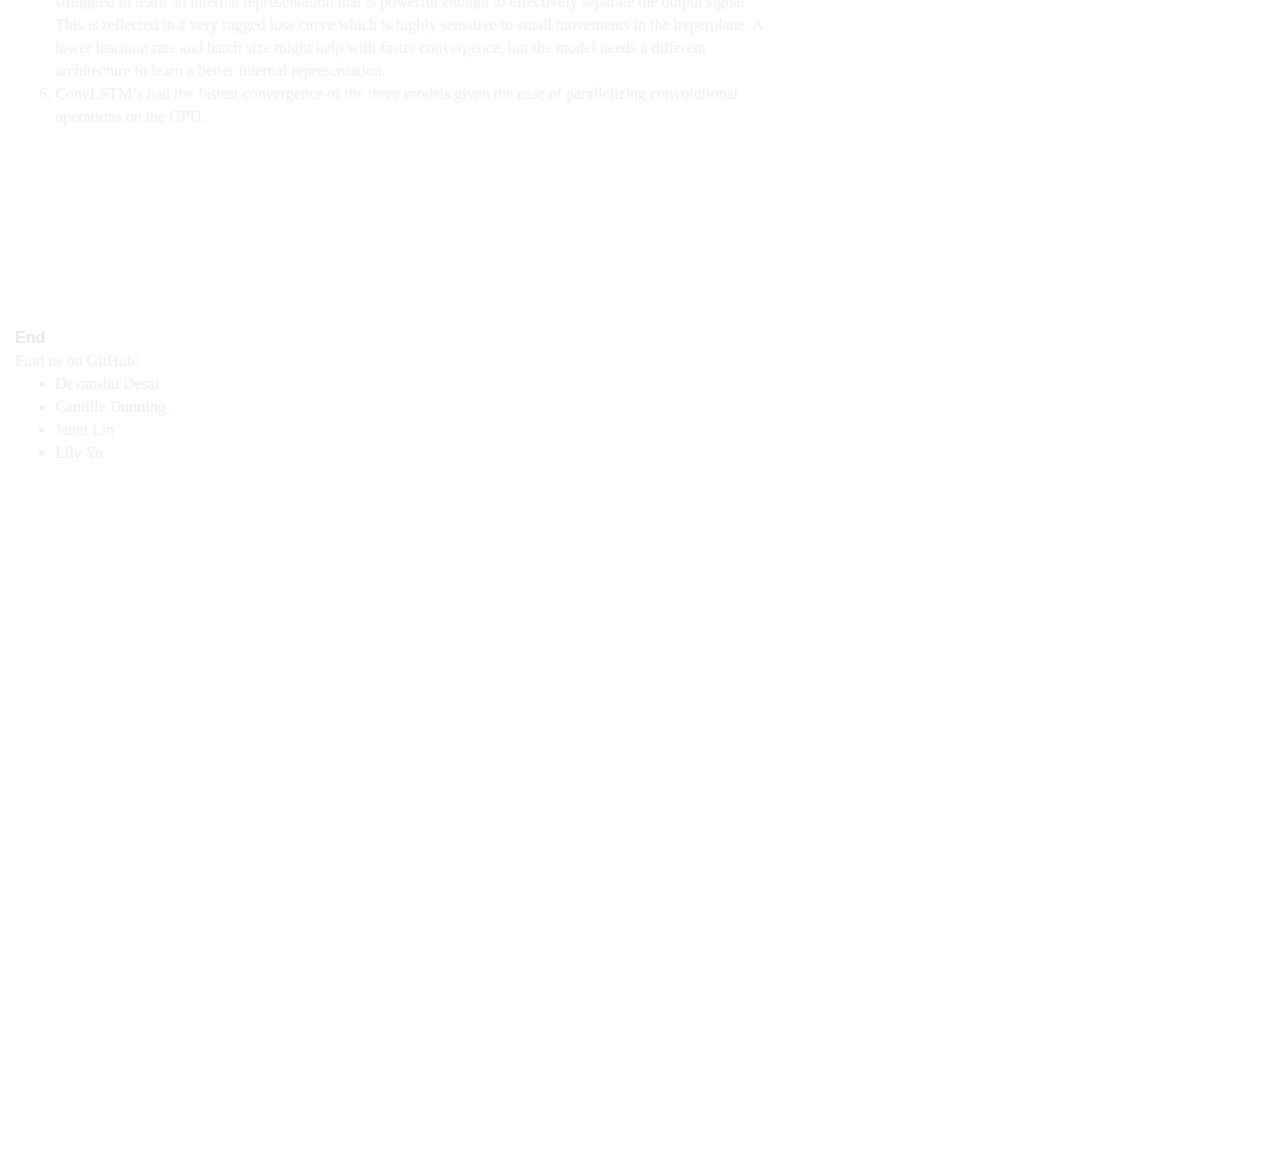
==== commit 8993f39c: "Added more images" ====
--- a/index.html
+++ b/index.html
@@ -10,7 +10,7 @@
   <div id='graphic'>
     <div id='sections'>
       <section class="step">
-        <div class="title">Introduction</div>
+        <div class="title"><h3>Introduction</h3></div>
 		<p>
 		We are living in an environment that is tremendously impacted by economics. Our lifestyles, decisions we make, and the future that we are hoping to create are involved in the current economy. However, we would never know when the next economic crisis would hit us but what we can do is to forecast the future
 		economy by utilizing the current and the past data that we have to prepare ourselves for the crisis so that we could avert the crisis.
@@ -33,7 +33,7 @@
 		</ol>
       </section>
       <section class="step">
-        <div class="title">Data Cleaning / Preprocessing</div>
+        <div class="title"><h3>Data Cleaning / Preprocessing</h3></div>
         <p>As we are extracting our data from a raw real-time dataset, the dataset contains both valid, informative data and some invalid information such as missing values due to the various measure rates and holidays.
 		To obtain a readable, clear, and understandable dataset, we will be performing data cleaning to assure the accuracy for our data modeling.</p>
       </section>
@@ -99,8 +99,8 @@
         <p>As this dataset contains many different measures collected at different times and rates, a majority of the values will be missing. In the above heatmap, each of the black pixels indicates a missing value.
 		Some observations are that the only measures that are  collected constantly throughout the date range of this dataset are the Equity Market Volatility: Infectious Disease Tracker and Equity Market-Related Economic Uncertainty indices.
 		As both of these measure economic uncertainty, we hypothesize that these will serve as important features for our forecasting models.</p>
-		<p>Also, the data for the S&P 500 index, the target variable, don’t appear in this dataset until early 2011. For this reason, we omit all data that are collected before early 2010,
-		one year before S&P 500 visibility, as we still need some information leading up to that point, as discussed in the previous section.</p>
+		<p>Also, the data for the S & P 500 index, the target variable, don’t appear in this dataset until early 2011. 3.33% of the missingness in the training dataset is found in the S & P 500 index. For this reason, we omit all data that are collected before early 2010, one year before S & P 500 visibility,
+		as we still need some information leading up to that point, as discussed in the previous section. </p>
 		<p>Another observation is that as indicated by the clusters of non-missing data for measures that are collected monthly, such as the unemployment rate, and the Gross Value of Industrial Products (GVIP) indicators, is that they are collected on a somewhat consistent basis within a few months that occur every two years.
 		The unemployment rates in this dataset are collected with a Household Survey which may be administered at these points in time. The reasons for the GVIP missingness are unknown.</p>
 		<p>Additionally, the inconsistencies in the missingness patterns in the monthly data in particular suggest that the data are collected at different days within each month.
@@ -109,14 +109,28 @@
       </section>
       <section class="step">
         <div class="title">Visualizations - Seasonality</div>
-        Not sure if we'll need this section...
+        <p>Seasonality occurs when there is a discernible cyclical pattern dependent on the date within our time series.</p>
+		<p>We run inspection tests for seasonality by first taking the subset of the dataset that contains non-seasonally adjusted features. We resample all daily features into monthly means for clarity, and retain the values of the weekly and monthly features.
+		Of all series, we discover that the following five have some seasonal components:</p>
+		<ul>
+			<li><b>BUSAPPWNSAUS (Business Applications)</b> - subset of all EIN (Employer Identification Number) applications</li>
+			<li><b>CBUSAPPWNSAUS (Business Applications from Corporations)</b> - subset of High-Propensity Business Applications (HBA)</li>
+			<li><b>INFECTDISEMVTRACKD (Equity Market Volatility: Infectious Disease Tracker)</b></li>
+			<li><b>T10YIE</b> - ten-year breakeven inflation rate</li>
+			<li><b>WLEMUINDXD (Equity Market-Related Economic Uncertainty Index)</b></li>
+		</ul>
+		<p>The autocorrelation plots show the correlation of series with itself, when it is separated by varying time lags.
+		We can observe the seasonality in each of the above autocorrelation plots as there are apparent cyclical patterns and spikes at lags equal to the period. We proceeded by removing seasonality by means of a polynomial fit, as mentioned in the Preprocessing section.</p>
+		<p>It is necessary to understand and remove the seasonal components of our time series as they lead to <b>clearer signals</b>, and therefore clearer relationships between our inputs and the output.</p>
       </section>
       <section class="step">
         <div class="title">Visualizations - Trend</div>
-        Not sure if we'll need this section...
-      </section>
-      <section class="step">
-        <div class="title">Analysis and Modeling</div>
+        <p>Trend is another part of a classical time series decomposition. It refers to a continuous increase or decrease over time. We test for the presence of trends in our data with a linear regression model, and we observe trend if the resulting R2 value is greater than or equal to 0.75. We find a handful of features that exhibit trends, examples of which are displayed below.
+		The blue trends are the trends we extracted from the seasonal decomposition of our original signals.</p>
+		<p>We use these results combined with differencing to detrend our signals (see Data Cleaning and Preprocessing), a process we hypothesize will improve the performance of our subsequent forecasting models.</p>
+      </section>
+      <section class="step">
+        <div class="title"><h3>Analysis and Modeling</h3></div>
         <p>Given the abundance of rich data after cleaning and preprocessing and the complex non-linear ways in which the equities markets react to the economy,
 		we felt that deep-learning based approaches should in-theory provide us the best results.
 		Given the sequential nature of our input data, LSTM-based models were the natural choice. We explored three different sub-classes of models:</p>
@@ -180,6 +194,11 @@
 		<img src="data/time_series.png", id='time_series'>
 		
 		<img src="data/missingness_hm_inverted_edited.png", id='missingness'>
+		
+		<img src="data/seasonality_vis", id='seasonality_vis'>
+		<img src="data/trend_vis", id='trend_vis'>
+		
+		
 		<img src="data/models1.png", id='models1', class='models'>
 		<img src="data/models2.png", id='models2', class='models'>
 		<img src="data/models3.png", id='models3', class='models'>
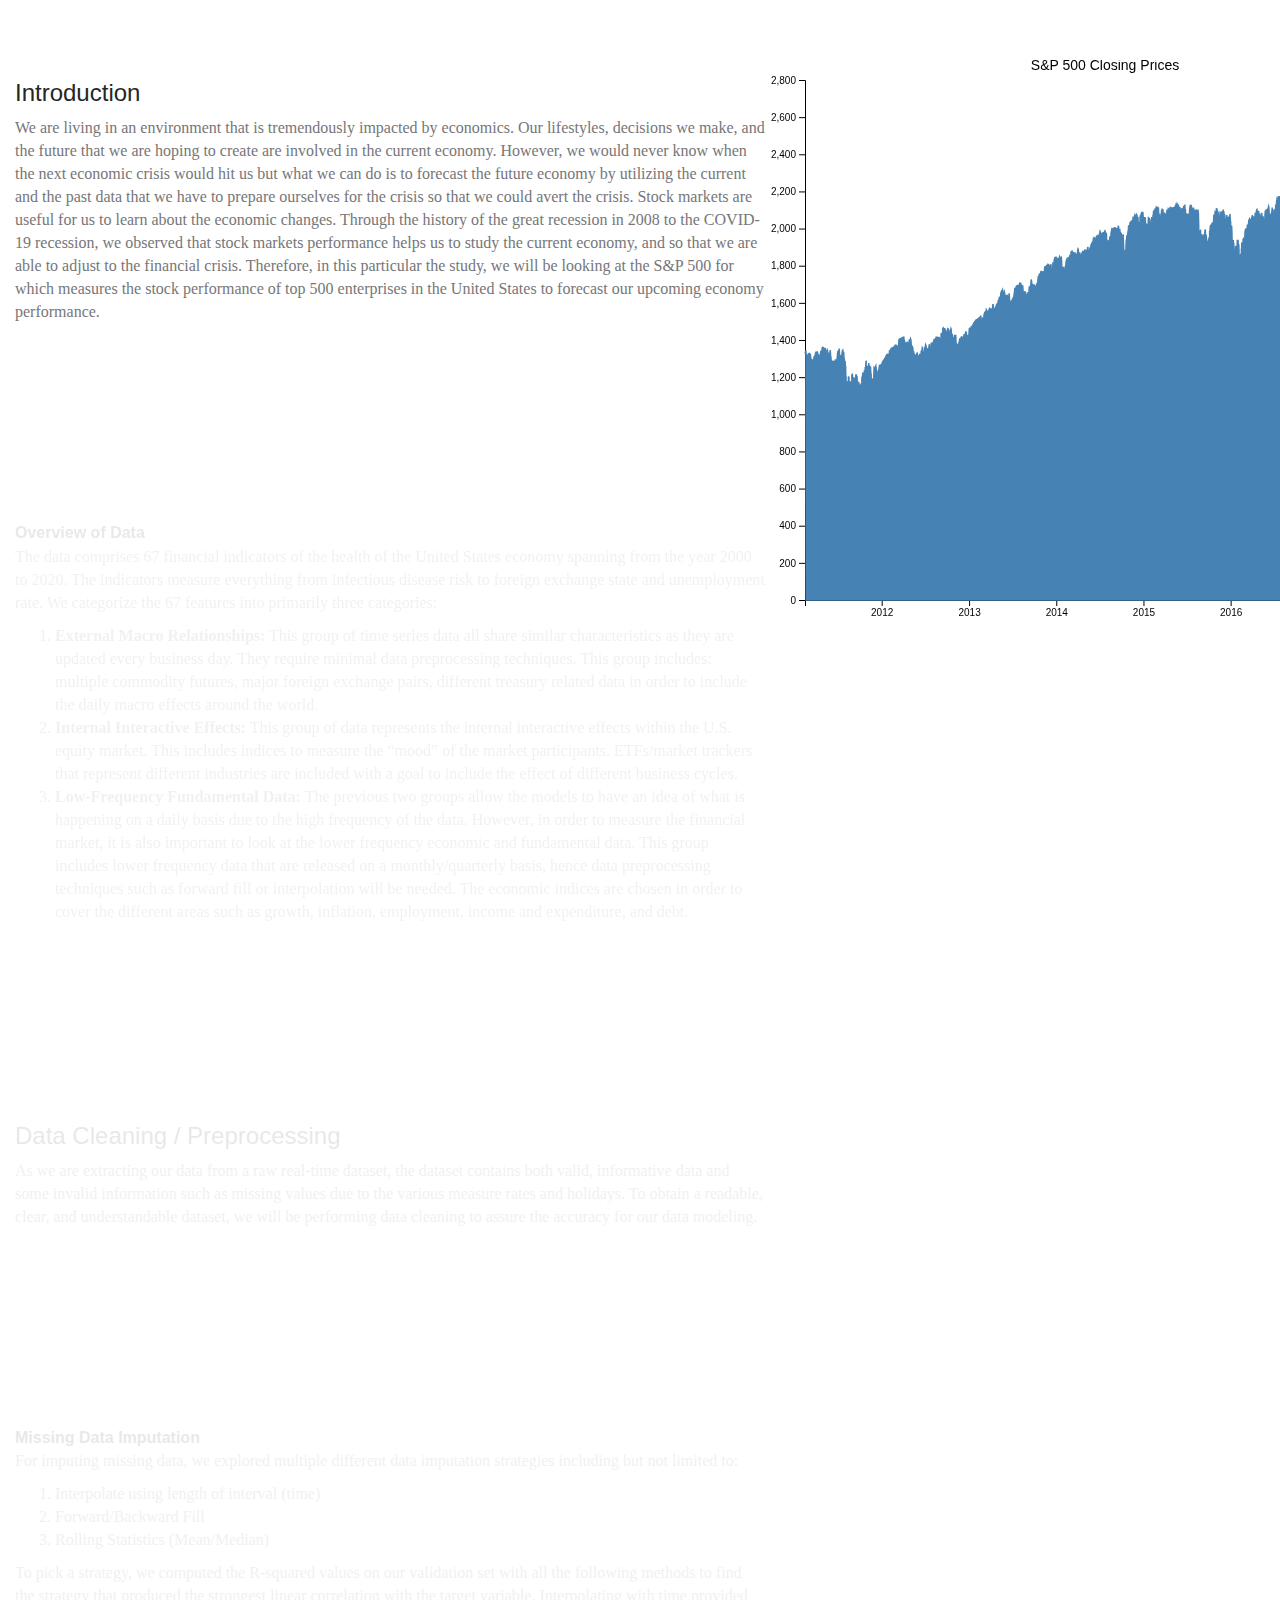
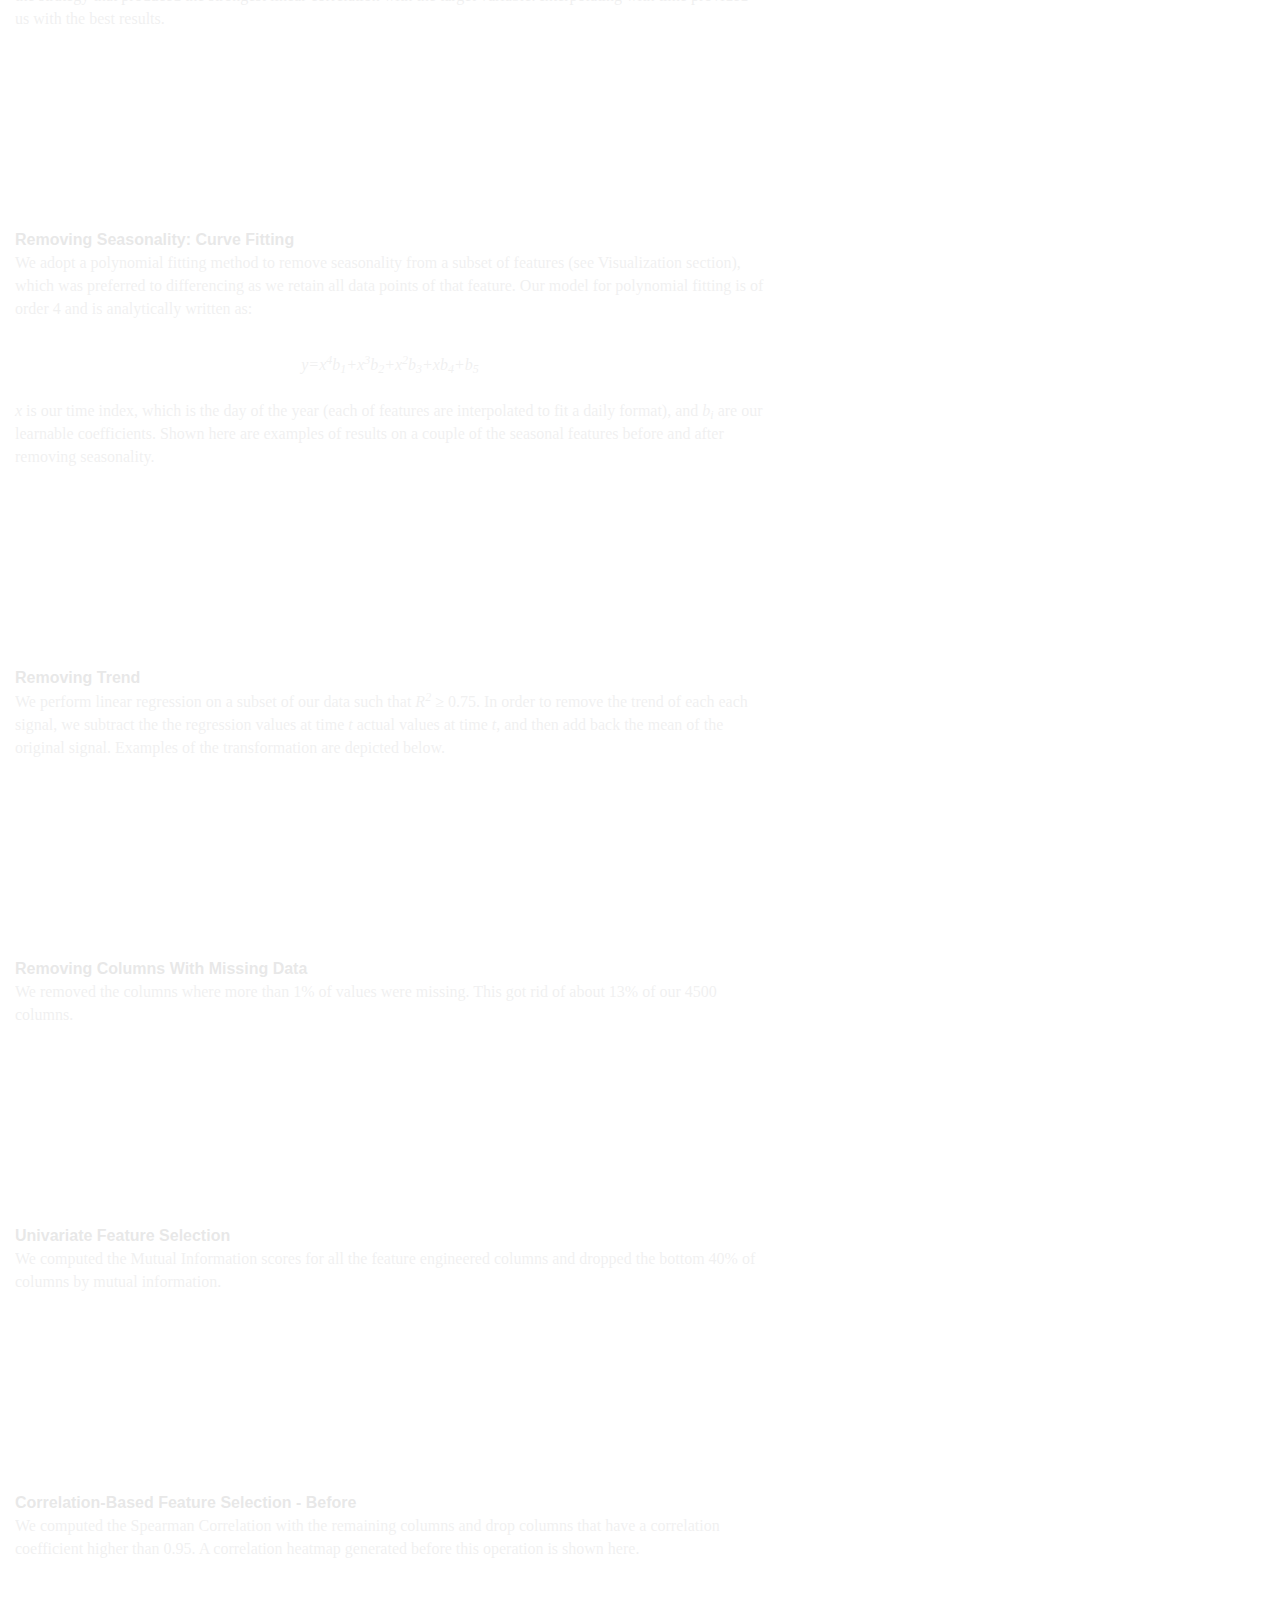
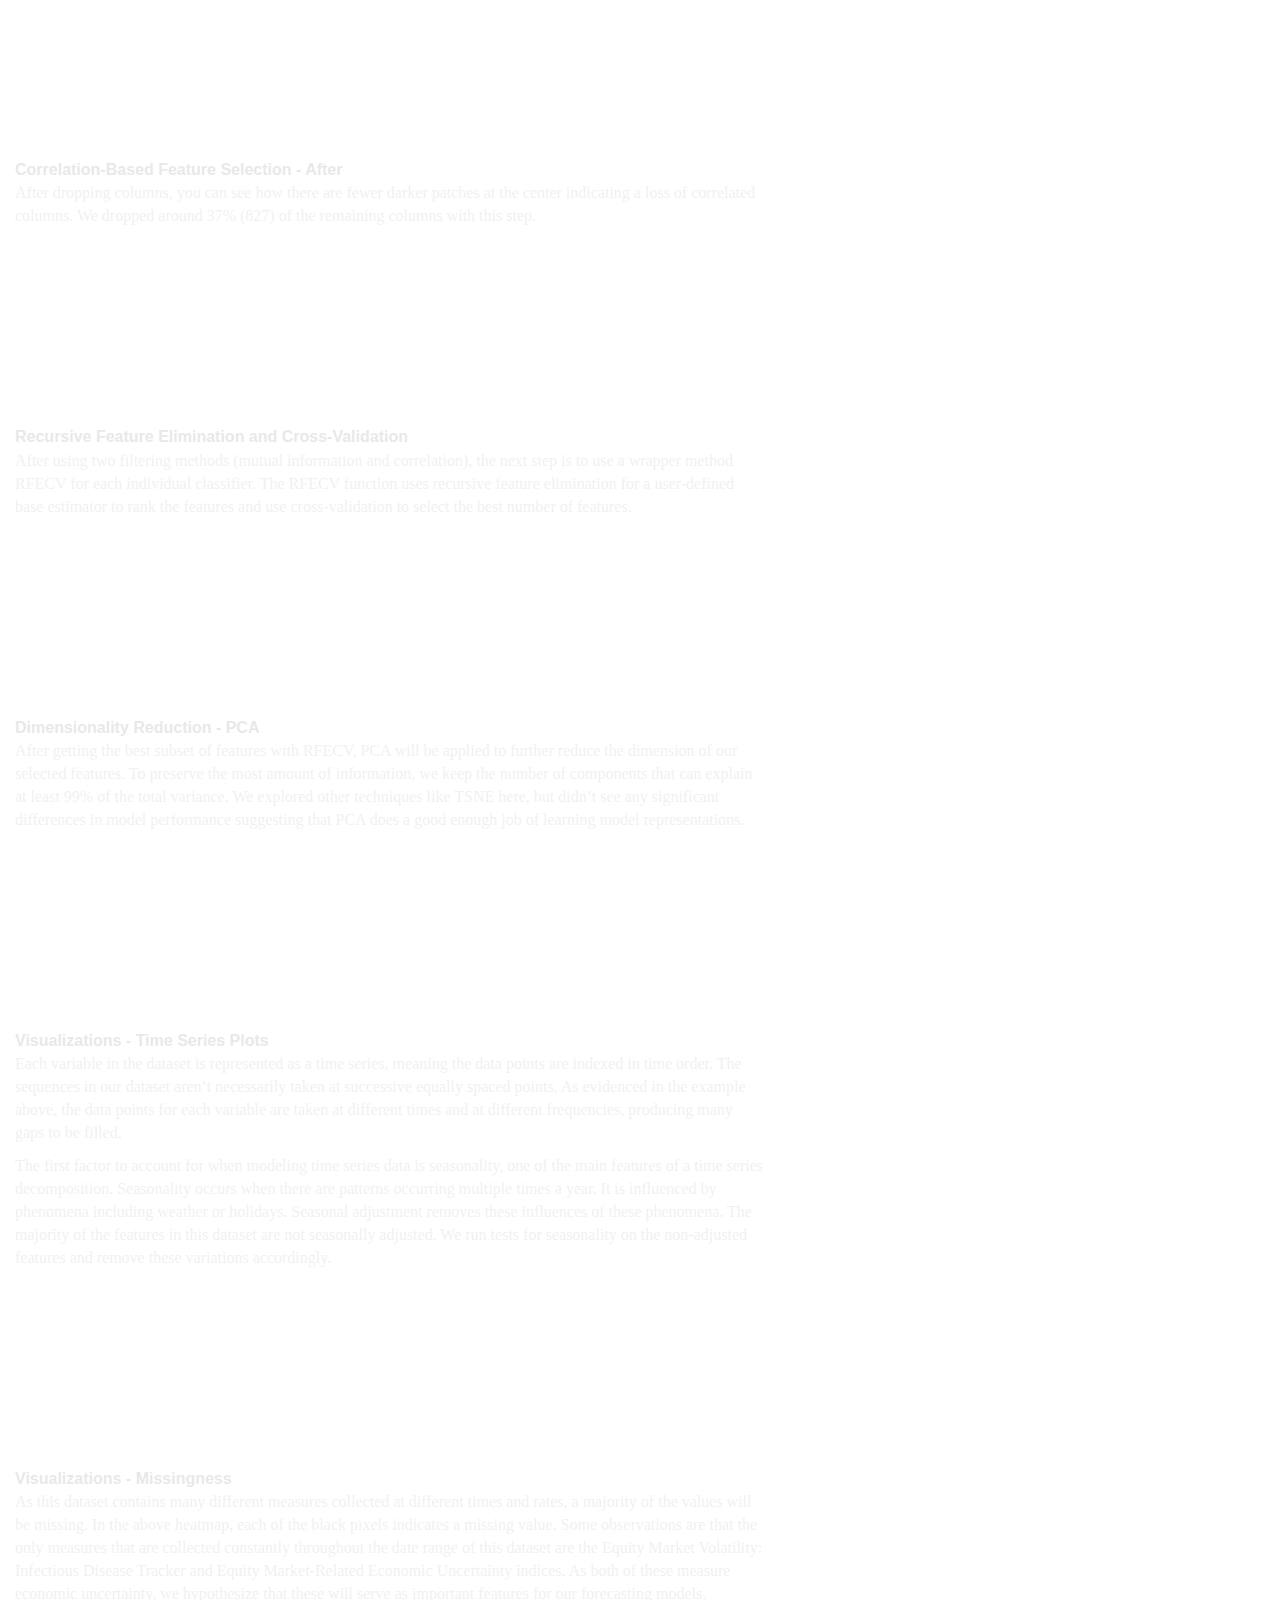
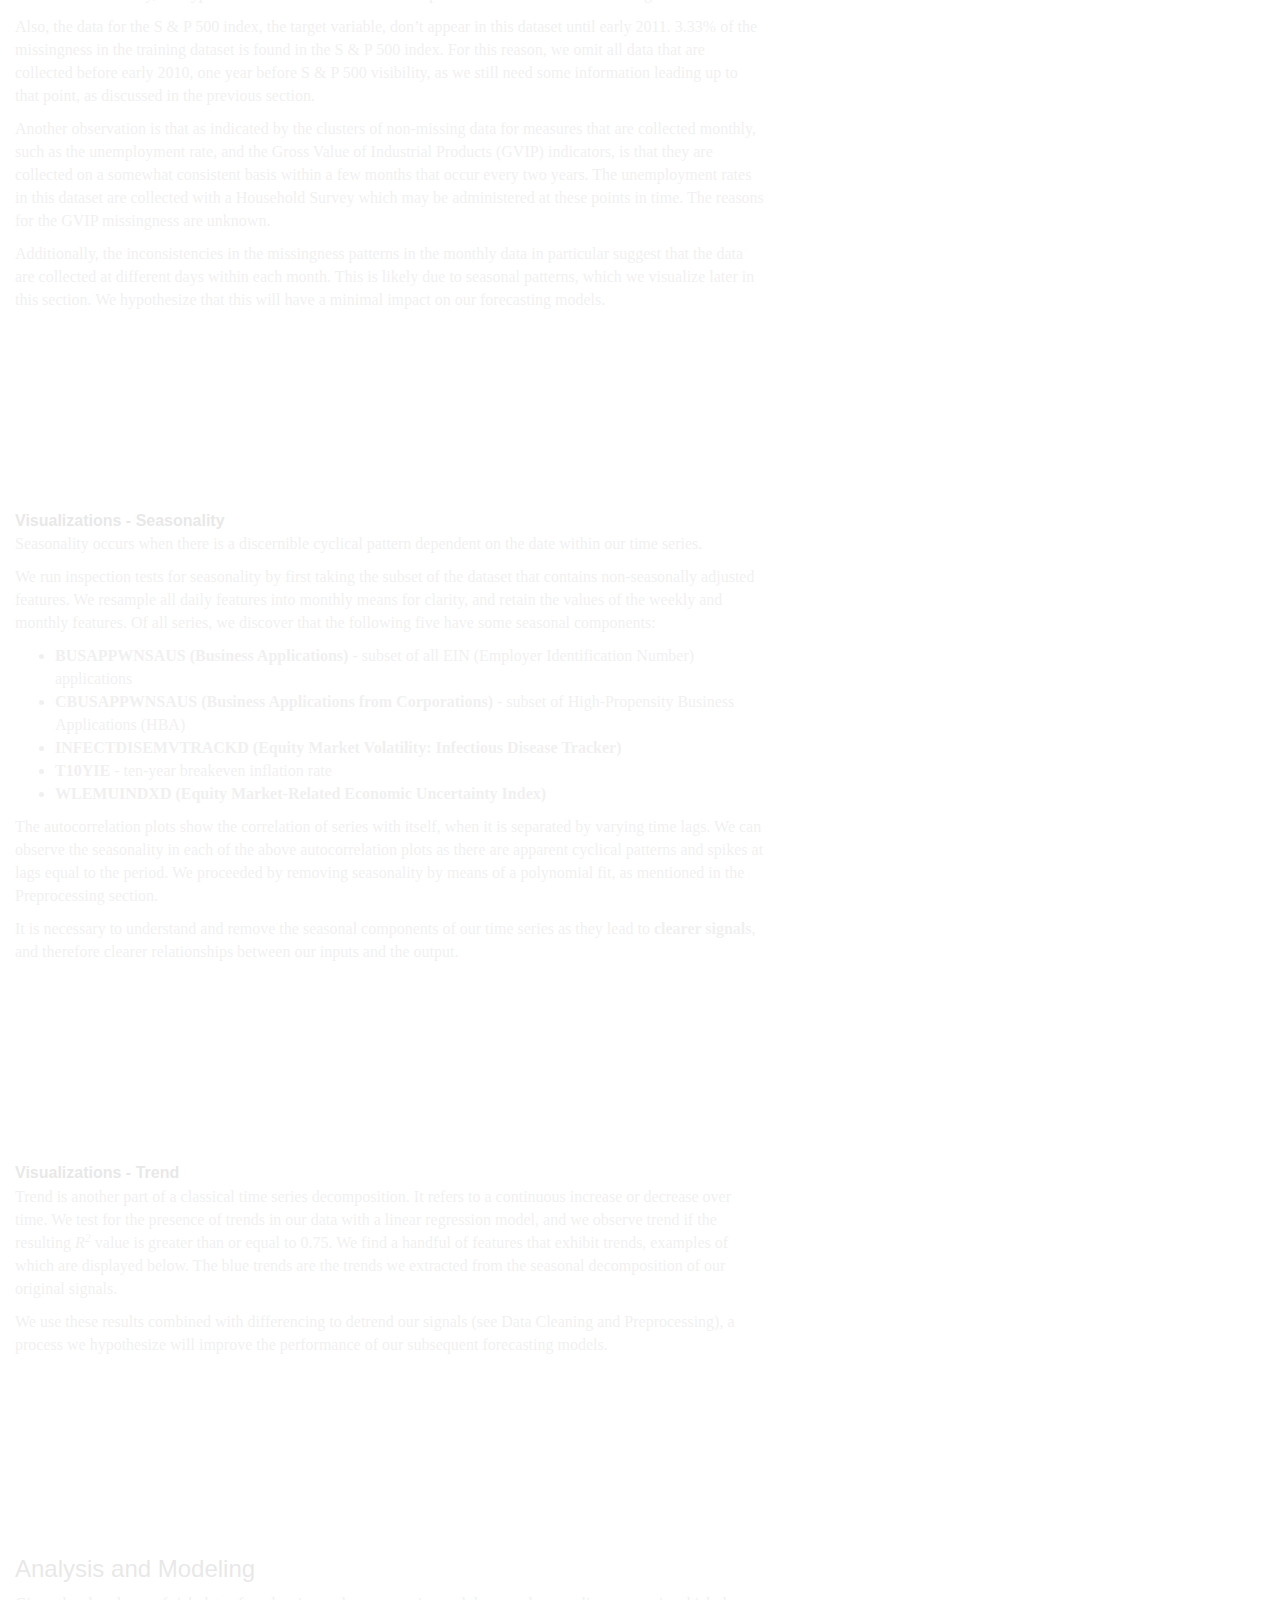
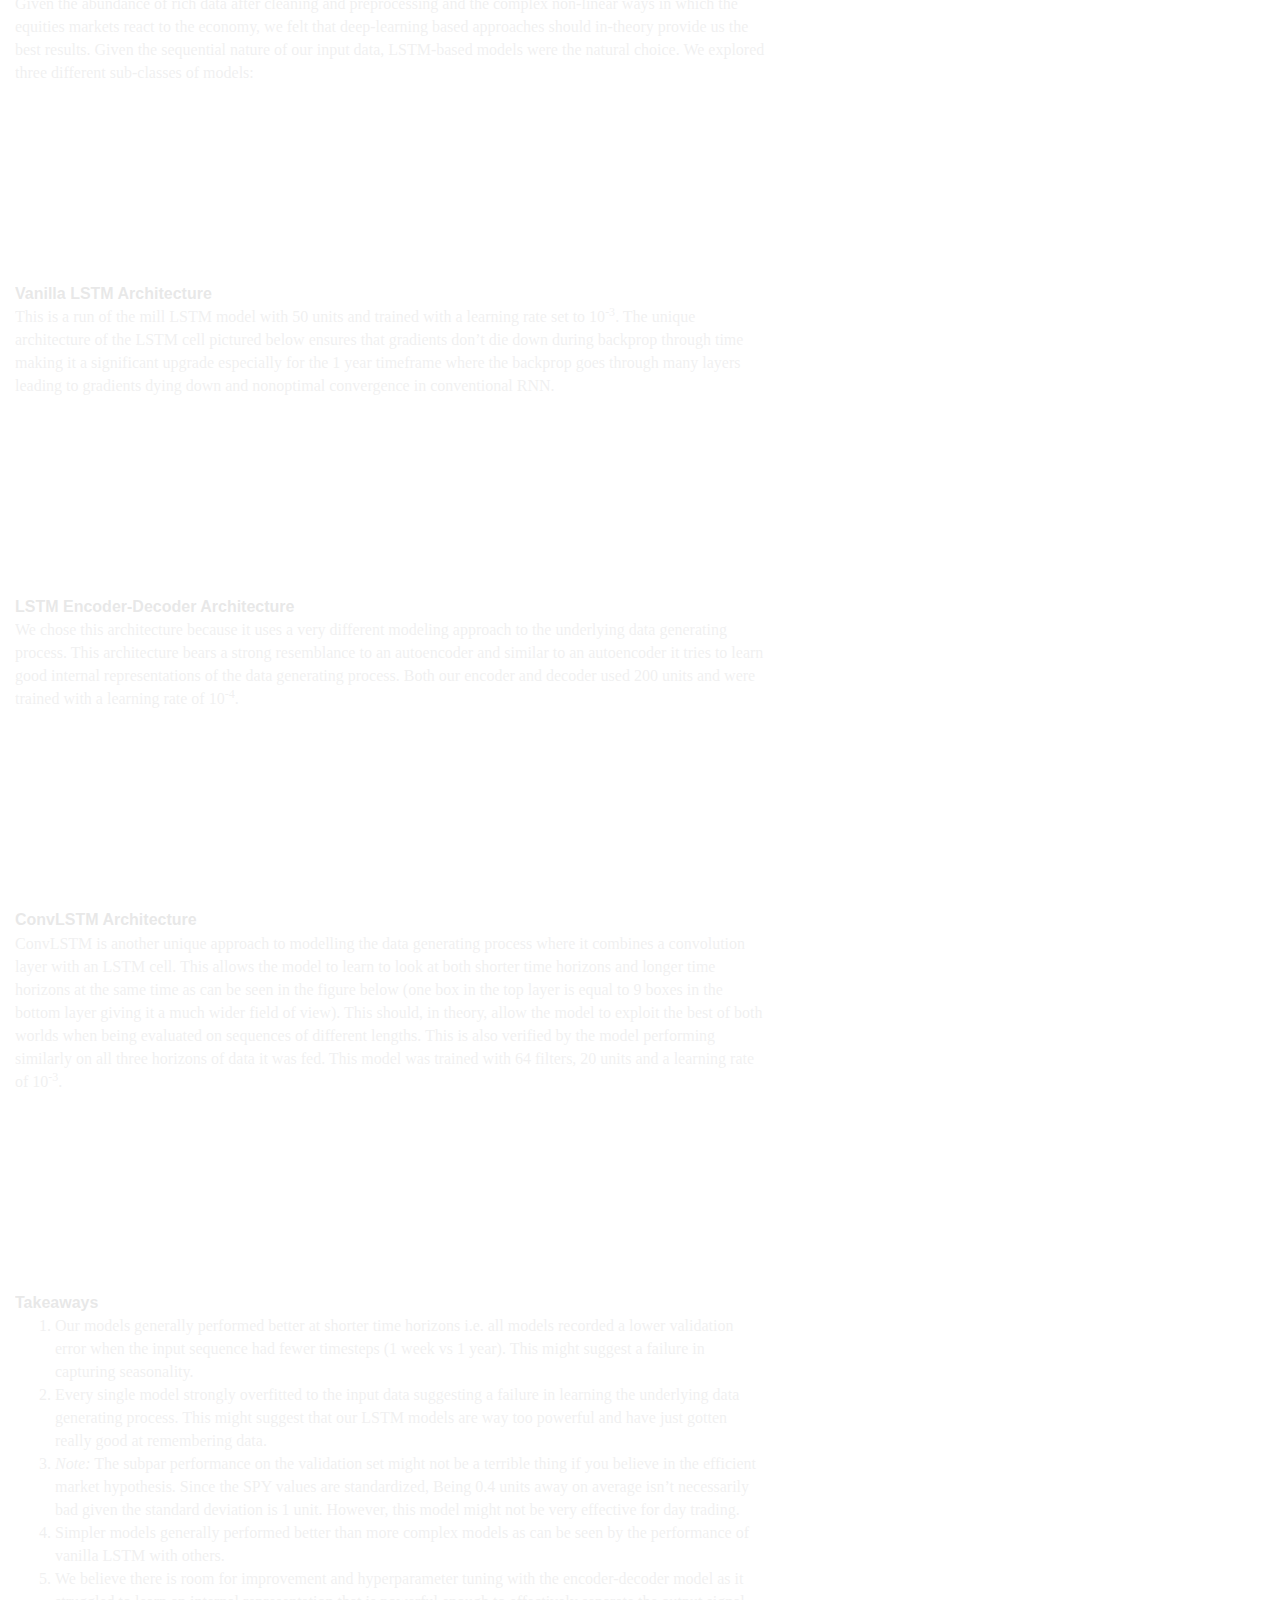
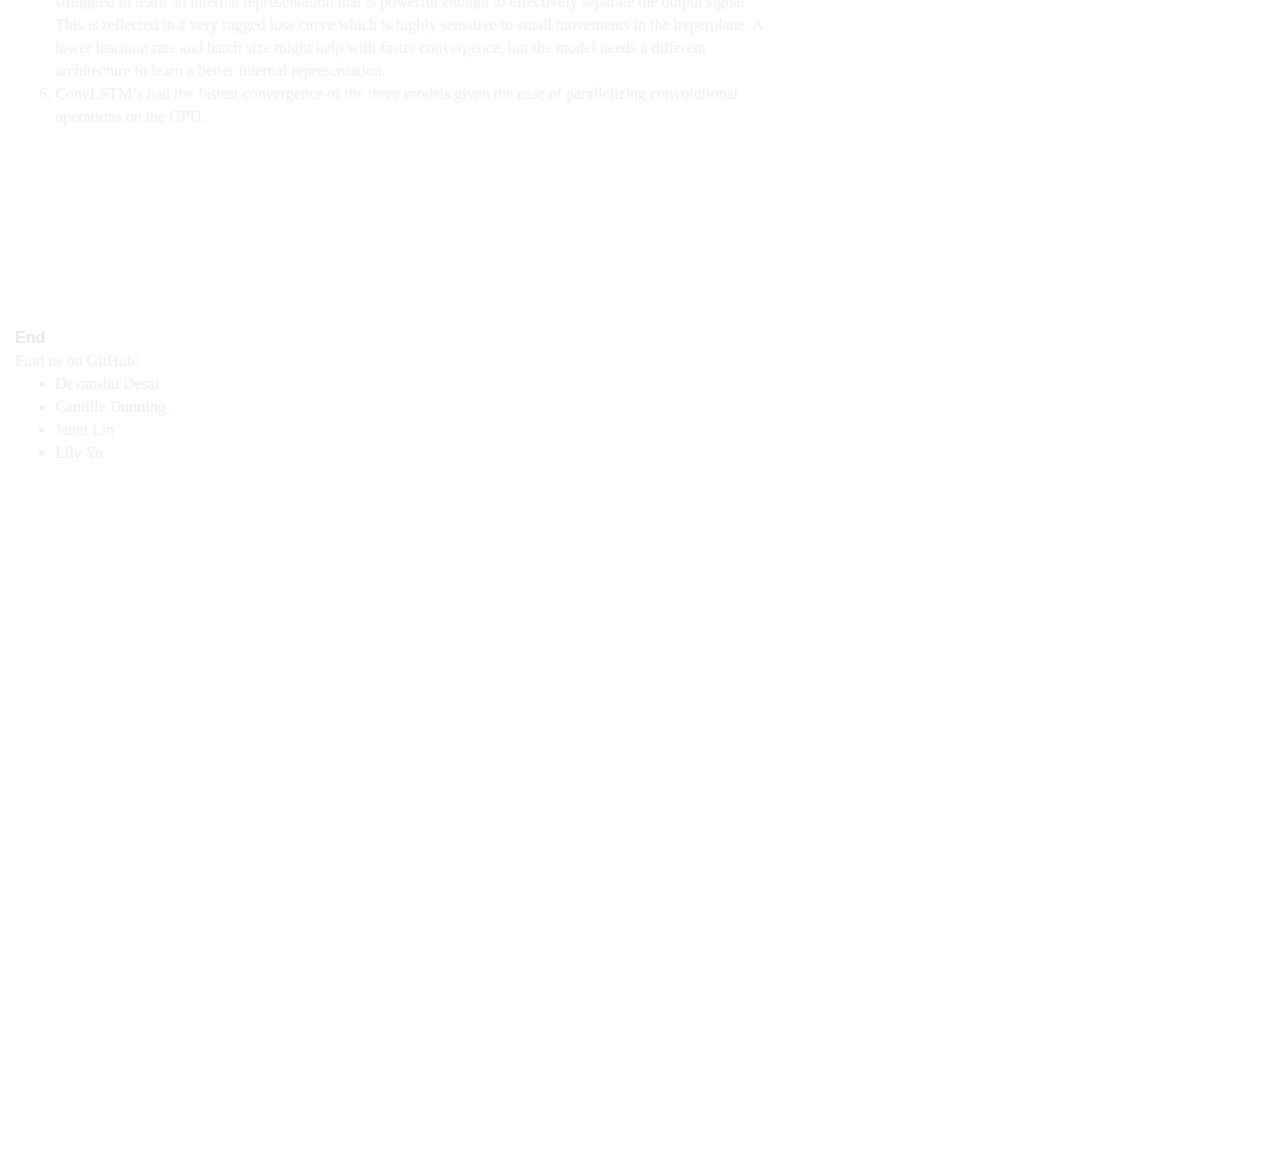
==== commit b36ad63e: "Small adjustments to text and image positions" ====
--- a/index.html
+++ b/index.html
@@ -125,7 +125,7 @@
       </section>
       <section class="step">
         <div class="title">Visualizations - Trend</div>
-        <p>Trend is another part of a classical time series decomposition. It refers to a continuous increase or decrease over time. We test for the presence of trends in our data with a linear regression model, and we observe trend if the resulting R2 value is greater than or equal to 0.75. We find a handful of features that exhibit trends, examples of which are displayed below.
+        <p>Trend is another part of a classical time series decomposition. It refers to a continuous increase or decrease over time. We test for the presence of trends in our data with a linear regression model, and we observe trend if the resulting <em>R<sup>2</sup></em> value is greater than or equal to 0.75. We find a handful of features that exhibit trends, examples of which are displayed below.
 		The blue trends are the trends we extracted from the seasonal decomposition of our original signals.</p>
 		<p>We use these results combined with differencing to detrend our signals (see Data Cleaning and Preprocessing), a process we hypothesize will improve the performance of our subsequent forecasting models.</p>
       </section>
@@ -195,8 +195,8 @@
 		
 		<img src="data/missingness_hm_inverted_edited.png", id='missingness'>
 		
-		<img src="data/seasonality_vis", id='seasonality_vis'>
-		<img src="data/trend_vis", id='trend_vis'>
+		<img src="data/seasonality_vis.png", id='seasonality_vis'>
+		<img src="data/trend_vis.png", id='trend_vis'>
 		
 		
 		<img src="data/models1.png", id='models1', class='models'>
--- a/css/style.css
+++ b/css/style.css
@@ -85,10 +85,15 @@
 }
 
 #data_overview {
+	left: 25px;
     height: auto; 
     width: auto; 
     max-width: 115%; 
     max-height: auto;
+}
+
+#imputation{
+	left: 75px;
 }
 
 #trend {
@@ -99,6 +104,7 @@
 }
 
 #seasonality1 {
+	left: 25px;
     height: auto; 
     width: auto; 
     max-width: 115%; 
@@ -106,6 +112,7 @@
 }
 
 #seasonality2 {
+	left: 25px;
 	top: 350px;
     height: auto; 
     width: auto; 
@@ -114,7 +121,11 @@
 }
 
 #models_pairplot {
-    margin: -150px -200px -200px -200px;
+	
+    height: auto; 
+    width: auto; 
+    max-width: 115%; 
+    max-height: auto;
 }
 
 .models {
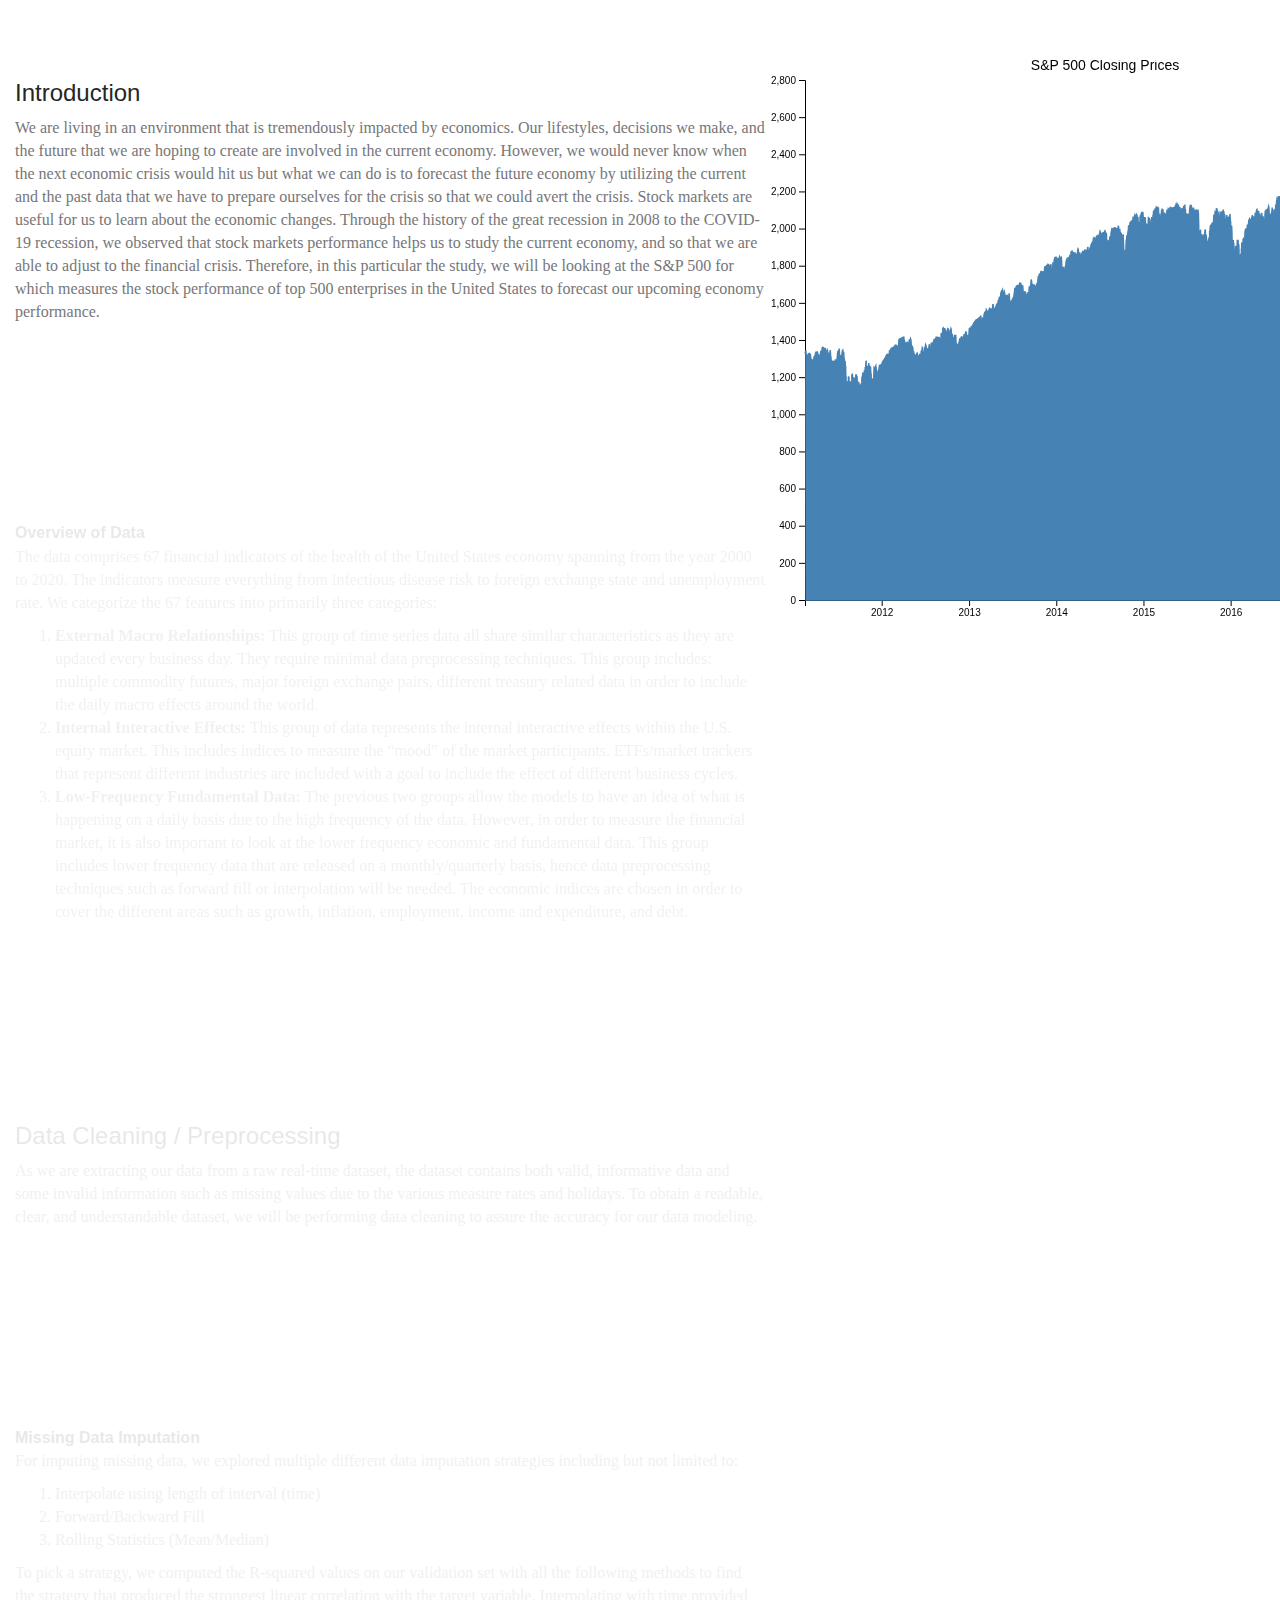
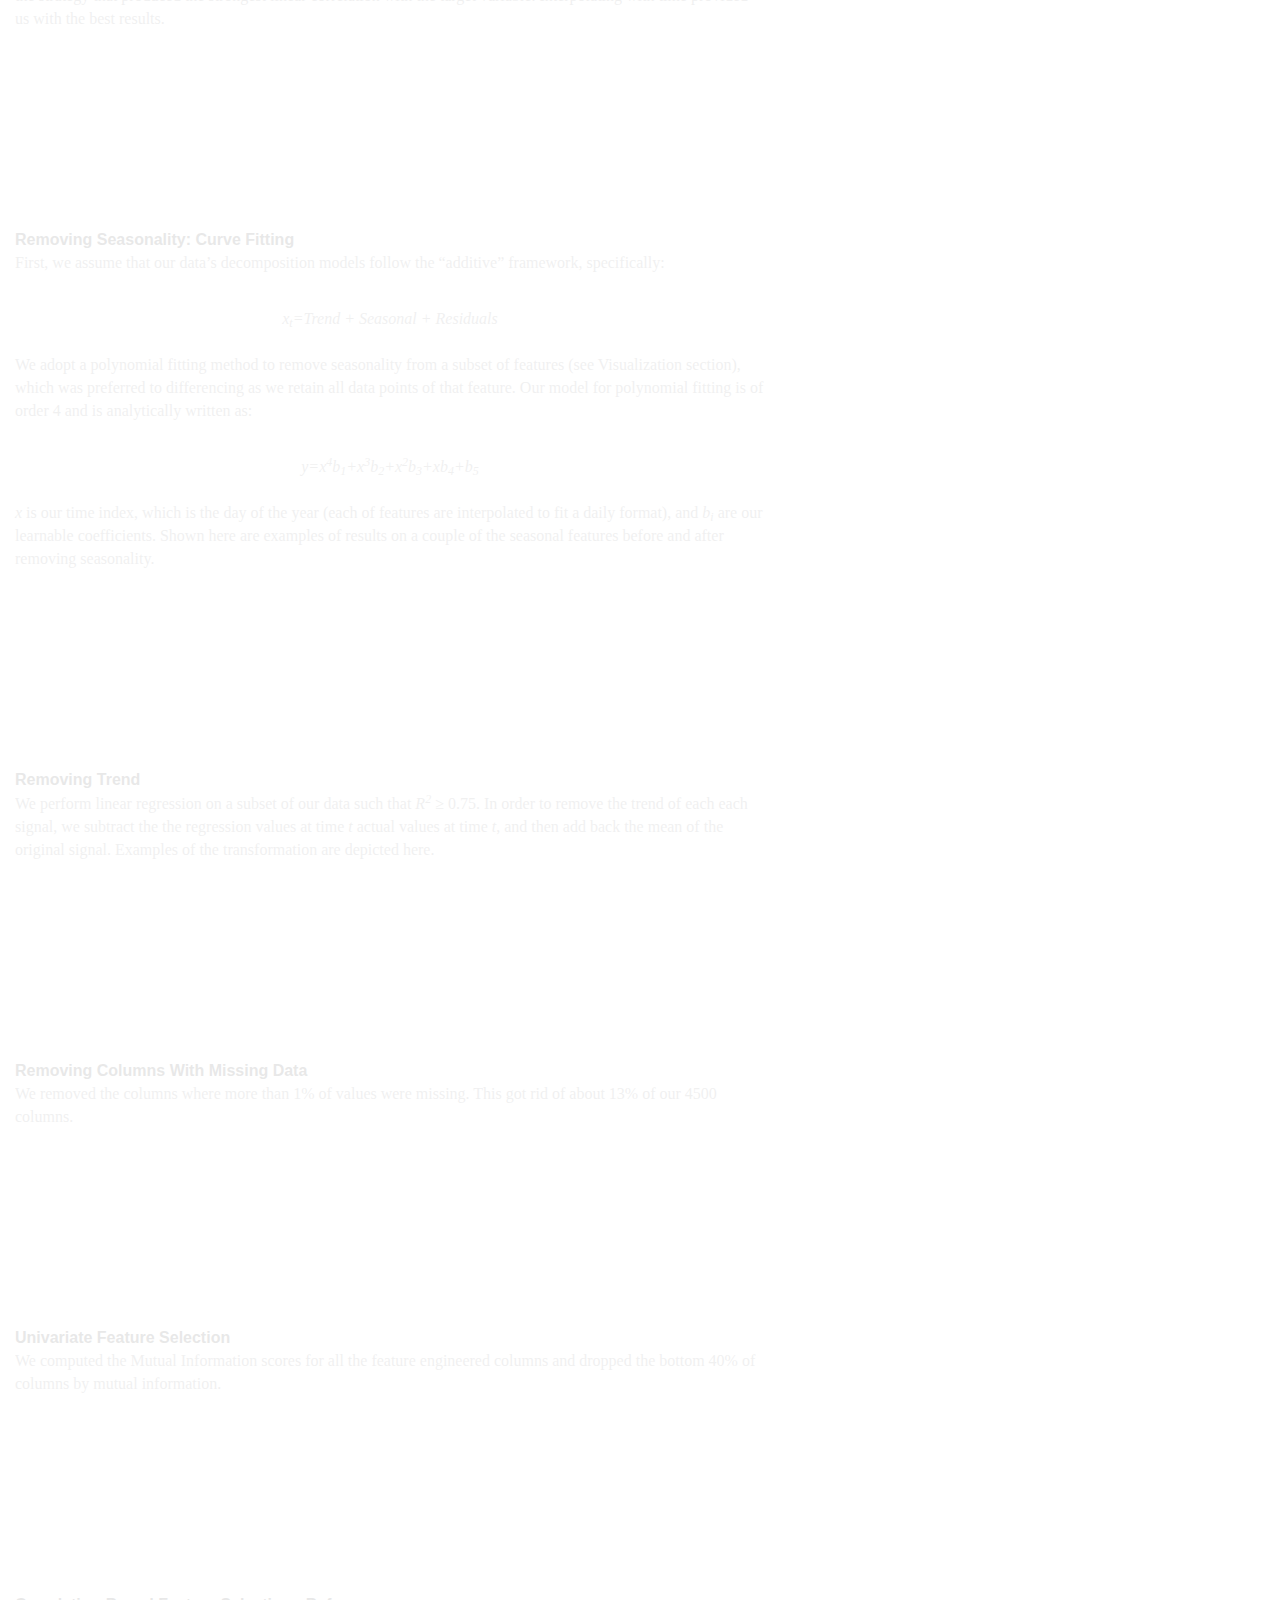
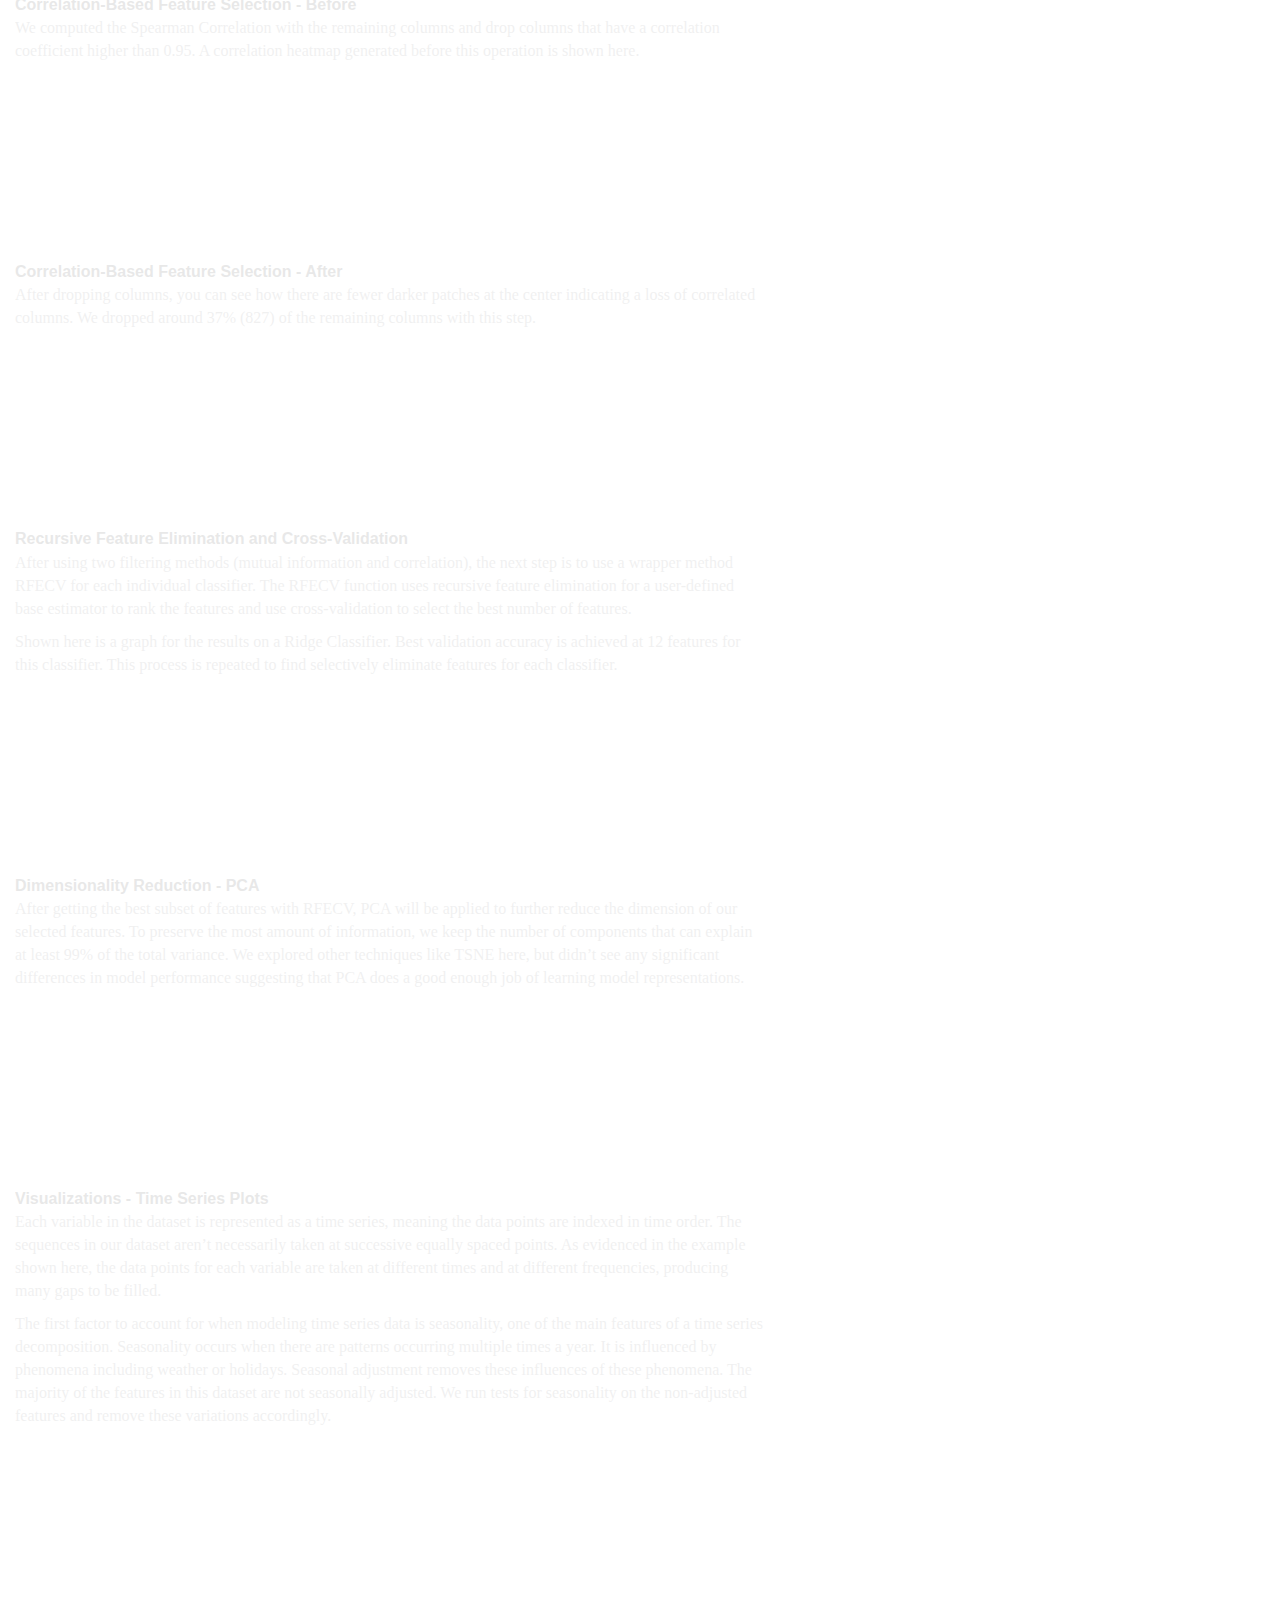
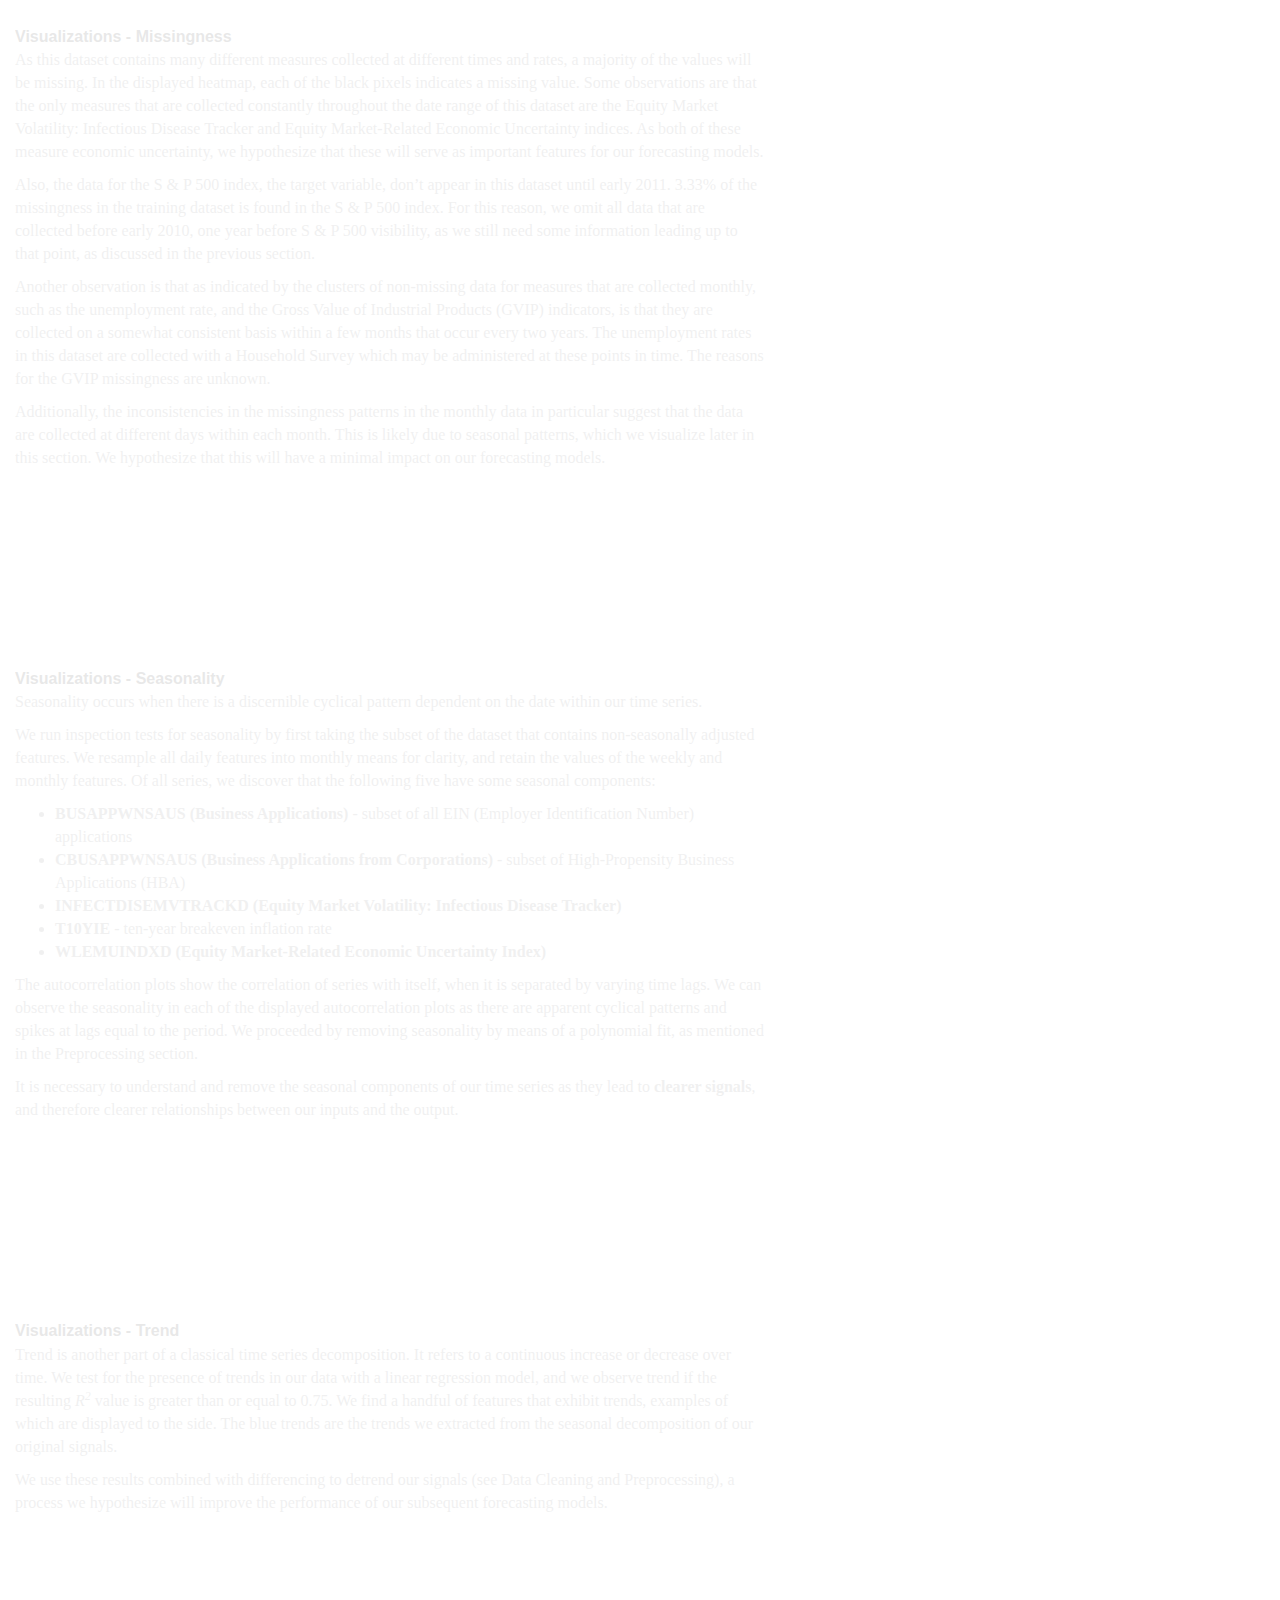
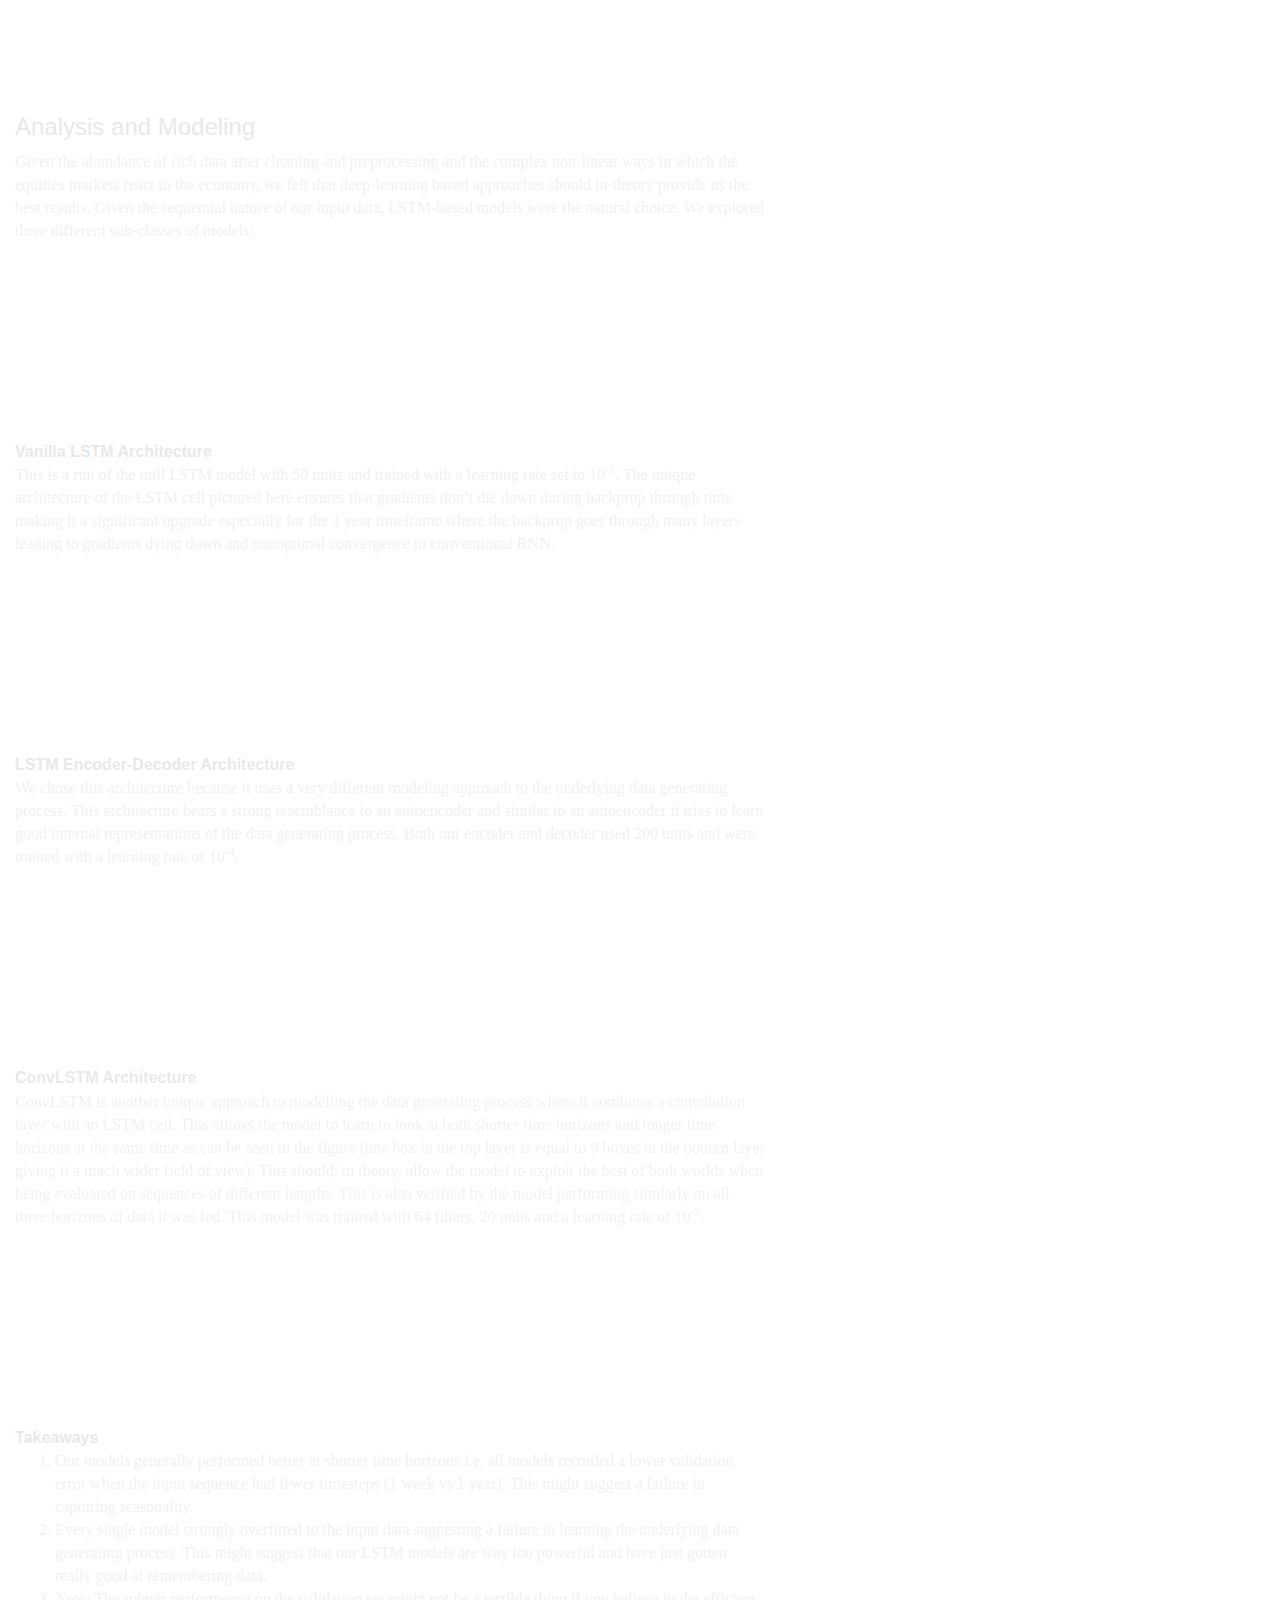
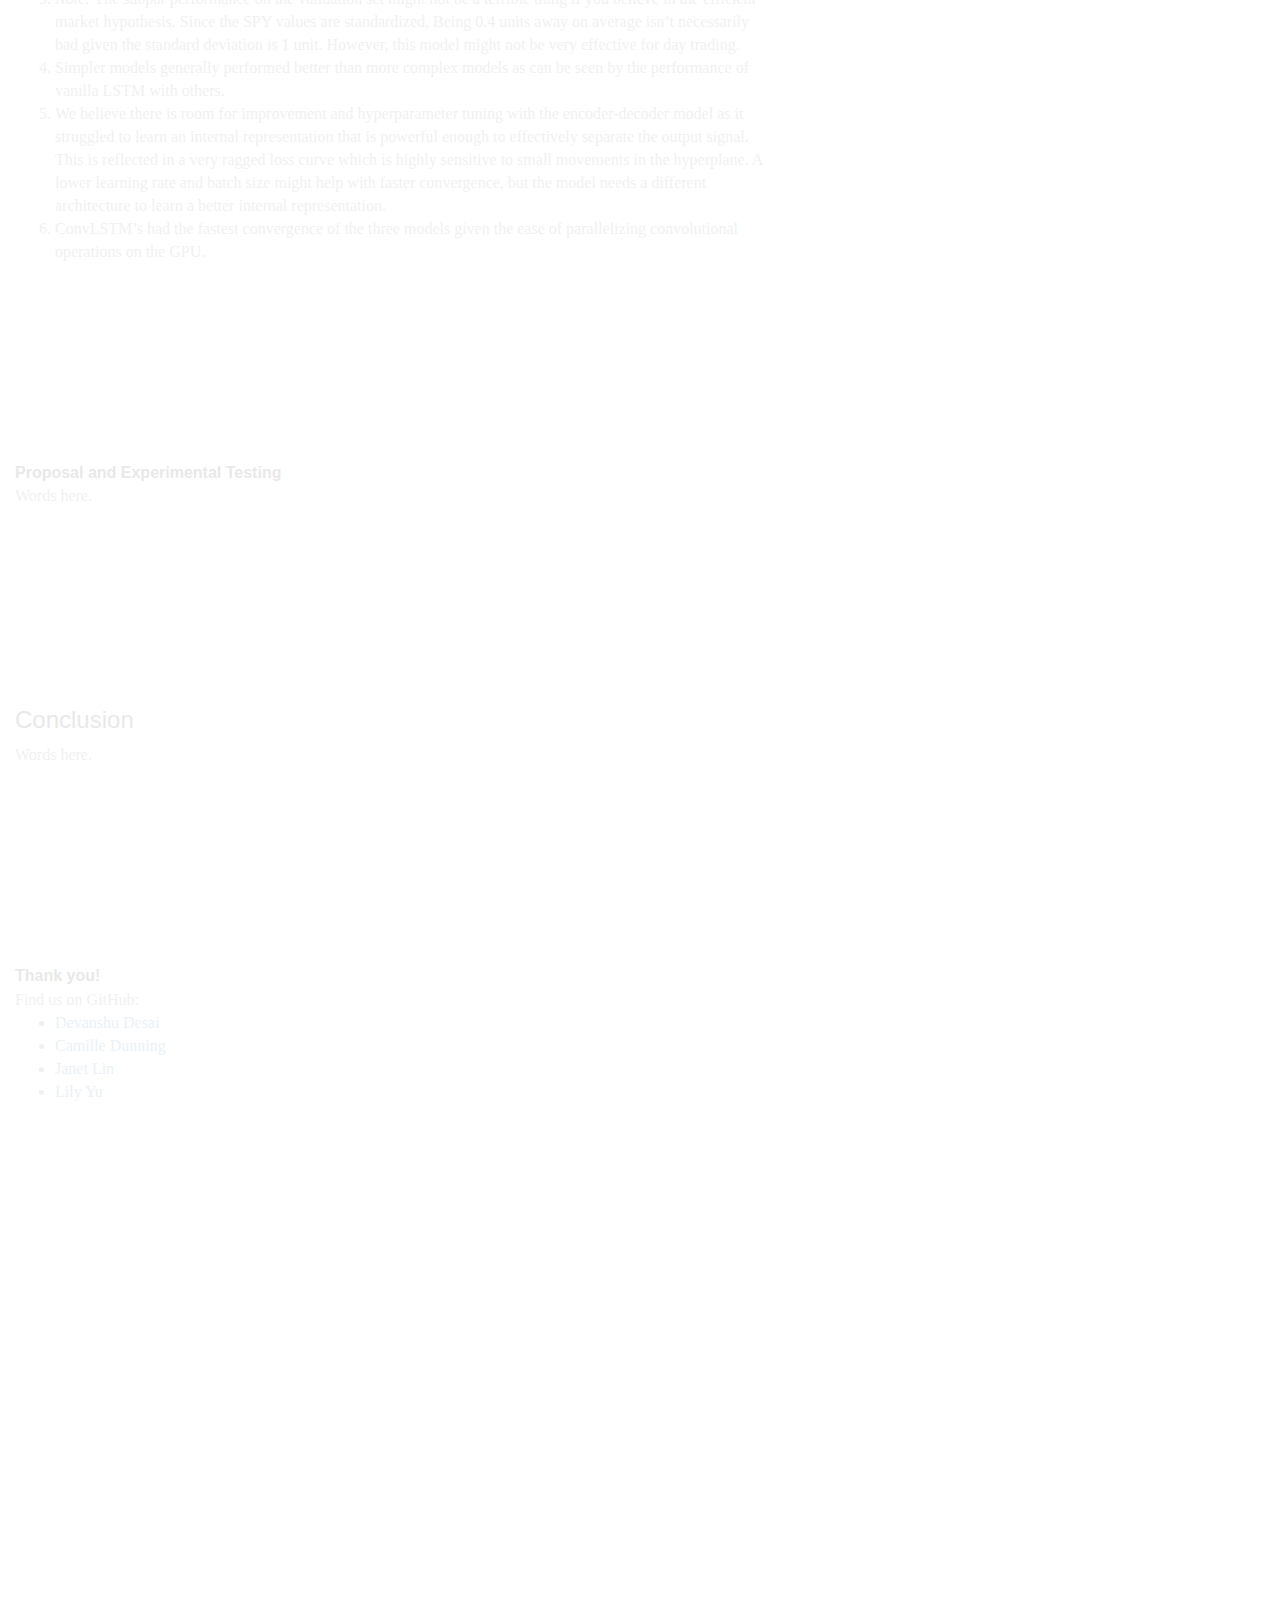
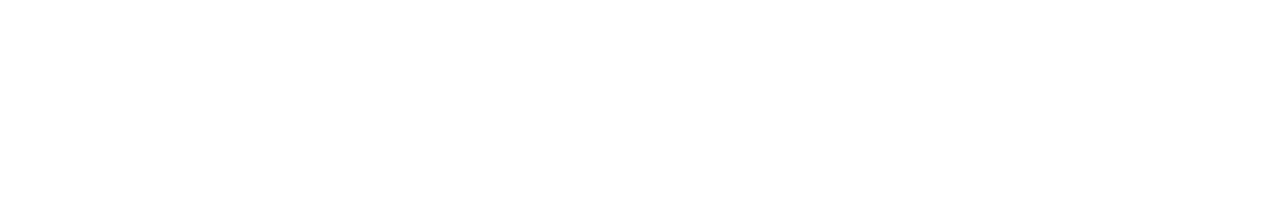
==== commit a5631183: "Added image for and updated RFECV section, corrected below and above pointers to figures" ====
--- a/index.html
+++ b/index.html
@@ -50,6 +50,9 @@
       </section>
       <section class="step">
         <div class="title">Removing Seasonality: Curve Fitting</div>
+		<P>First, we assume that our data’s decomposition models follow the “additive” framework, specifically:</p><br>
+		<center><em>x<sub>t</sub>=Trend + Seasonal + Residuals</em></center><br>
+		
         <p>We adopt a polynomial fitting method to remove seasonality from a subset of features (see Visualization section), which was preferred to differencing as we retain all data points of that feature.
 		Our model for polynomial fitting is of order 4 and is analytically written as:</p><br>
 		<center><em>y=x<sup>4</sup>b<sub>1</sub>+x<sup>3</sup>b<sub>2</sub>+x<sup>2</sup>b<sub>3</sub>+xb<sub>4</sub>+b<sub>5</sub></em></center><br>
@@ -59,7 +62,7 @@
       <section class="step">
         <div class="title">Removing Trend</div>
         <p>We perform linear regression on a subset of our data such that <em>R<sup>2</sup></em> &#8805; 0.75.
-		In order to remove the trend of each each signal, we subtract the the regression values at time <em>t</em> actual values at time <em>t</em>, and then add back the mean of the original signal. Examples of the transformation are depicted below.</p>
+		In order to remove the trend of each each signal, we subtract the the regression values at time <em>t</em> actual values at time <em>t</em>, and then add back the mean of the original signal. Examples of the transformation are depicted here.</p>
       </section>  
       <section class="step">
         <div class="title">Removing Columns With Missing Data</div>
@@ -81,6 +84,8 @@
         <div class="title">Recursive Feature Elimination and Cross-Validation</div>
         <p>After using two filtering methods (mutual information and correlation), the next step is to use a wrapper method RFECV for each individual classifier.
 		The RFECV function uses recursive feature elimination for a user-defined base estimator to rank the features and use cross-validation to select the best number of features.</p>
+		<p>Shown here is a graph for the results on a Ridge Classifier. Best validation accuracy is achieved at 12 features for this classifier. This process is repeated to find selectively eliminate features for each classifier.</p>
+		
       </section>
       <section class="step">
         <div class="title">Dimensionality Reduction - PCA</div>
@@ -90,13 +95,13 @@
       <section class="step">
         <div class="title">Visualizations - Time Series Plots</div>
         <p>Each variable in the dataset is represented as a time series, meaning the data points are indexed in time order. The sequences in our dataset aren’t necessarily taken at successive equally spaced points.
-		As evidenced in the example above, the data points for each variable are taken at different times and at different frequencies, producing many gaps to be filled.</p>
+		As evidenced in the example shown here, the data points for each variable are taken at different times and at different frequencies, producing many gaps to be filled.</p>
 		<p>The first factor to account for when modeling time series data is seasonality, one of the main features of a time series decomposition. Seasonality occurs when there are patterns occurring multiple times a year. It is influenced by phenomena including weather or holidays. Seasonal adjustment removes these influences of these phenomena.
 		The majority of the features in this dataset are not seasonally adjusted. We run tests for seasonality on the non-adjusted features and remove these variations accordingly.</p>
       </section>
       <section class="step">
         <div class="title">Visualizations - Missingness</div>
-        <p>As this dataset contains many different measures collected at different times and rates, a majority of the values will be missing. In the above heatmap, each of the black pixels indicates a missing value.
+        <p>As this dataset contains many different measures collected at different times and rates, a majority of the values will be missing. In the displayed heatmap, each of the black pixels indicates a missing value.
 		Some observations are that the only measures that are  collected constantly throughout the date range of this dataset are the Equity Market Volatility: Infectious Disease Tracker and Equity Market-Related Economic Uncertainty indices.
 		As both of these measure economic uncertainty, we hypothesize that these will serve as important features for our forecasting models.</p>
 		<p>Also, the data for the S & P 500 index, the target variable, don’t appear in this dataset until early 2011. 3.33% of the missingness in the training dataset is found in the S & P 500 index. For this reason, we omit all data that are collected before early 2010, one year before S & P 500 visibility,
@@ -120,12 +125,12 @@
 			<li><b>WLEMUINDXD (Equity Market-Related Economic Uncertainty Index)</b></li>
 		</ul>
 		<p>The autocorrelation plots show the correlation of series with itself, when it is separated by varying time lags.
-		We can observe the seasonality in each of the above autocorrelation plots as there are apparent cyclical patterns and spikes at lags equal to the period. We proceeded by removing seasonality by means of a polynomial fit, as mentioned in the Preprocessing section.</p>
+		We can observe the seasonality in each of the displayed autocorrelation plots as there are apparent cyclical patterns and spikes at lags equal to the period. We proceeded by removing seasonality by means of a polynomial fit, as mentioned in the Preprocessing section.</p>
 		<p>It is necessary to understand and remove the seasonal components of our time series as they lead to <b>clearer signals</b>, and therefore clearer relationships between our inputs and the output.</p>
       </section>
       <section class="step">
         <div class="title">Visualizations - Trend</div>
-        <p>Trend is another part of a classical time series decomposition. It refers to a continuous increase or decrease over time. We test for the presence of trends in our data with a linear regression model, and we observe trend if the resulting <em>R<sup>2</sup></em> value is greater than or equal to 0.75. We find a handful of features that exhibit trends, examples of which are displayed below.
+        <p>Trend is another part of a classical time series decomposition. It refers to a continuous increase or decrease over time. We test for the presence of trends in our data with a linear regression model, and we observe trend if the resulting <em>R<sup>2</sup></em> value is greater than or equal to 0.75. We find a handful of features that exhibit trends, examples of which are displayed to the side.
 		The blue trends are the trends we extracted from the seasonal decomposition of our original signals.</p>
 		<p>We use these results combined with differencing to detrend our signals (see Data Cleaning and Preprocessing), a process we hypothesize will improve the performance of our subsequent forecasting models.</p>
       </section>
@@ -138,7 +143,7 @@
       <section class="step">
         <div class="title">Vanilla LSTM Architecture</div>
         <p>This is a run of the mill LSTM model with 50 units and trained with a learning rate set to 10<sup>-3</sup>.
-		The unique architecture of the LSTM cell pictured below ensures that gradients don’t die down during backprop through time making it a significant upgrade especially for the 1 year timeframe where the backprop goes through many layers leading to gradients dying down and nonoptimal convergence in conventional RNN.</p>
+		The unique architecture of the LSTM cell pictured here ensures that gradients don’t die down during backprop through time making it a significant upgrade especially for the 1 year timeframe where the backprop goes through many layers leading to gradients dying down and nonoptimal convergence in conventional RNN.</p>
 	  </section>
       <section class="step">
         <div class="title">LSTM Encoder-Decoder Architecture</div>
@@ -149,7 +154,7 @@
       <section class="step">
         <div class="title">ConvLSTM Architecture</div>
         <p>ConvLSTM is another unique approach to modelling the data generating process where it combines a convolution layer with an LSTM cell.
-		This allows the model to learn to look at both shorter time horizons and longer time horizons at the same time as can be seen in the figure below (one box in the top layer is equal to 9 boxes in the bottom layer giving it a much wider field of view).
+		This allows the model to learn to look at both shorter time horizons and longer time horizons at the same time as can be seen in the figure (one box in the top layer is equal to 9 boxes in the bottom layer giving it a much wider field of view).
 		This should, in theory, allow the model to exploit the best of both worlds when being evaluated on sequences of different lengths. This is also verified by the model performing similarly on all three horizons of data it was fed.
 		This model was trained with 64 filters, 20 units and a learning rate of 10<sup>-3</sup>.</p>
       </section>
@@ -168,7 +173,15 @@
         <p></p>
       </section>
       <section class="step">
-        <div class="title">End</div>
+        <div class="title">Proposal and Experimental Testing</div>
+        <p>Words here.</p>
+      </section>
+      <section class="step">
+        <div class="title"><h3>Conclusion</h3></div>
+        <p>Words here.</p>
+      </section>
+      <section class="step">
+        <div class="title">Thank you!</div>
         Find us on GitHub:
 		<ul>
 			<li><a href="https://github.com/devanshuDesai">Devanshu Desai</a></li>
@@ -191,6 +204,8 @@
 		<img src="data/mutual_info.png", id='mutual_info'>
 		<img src="data/feature_selection_before.png", id='feature_selection_before'>
 		<img src="data/feature_selection_after.png", id='feature_selection_after'>
+		<img src="data/rfecv.png", id='rfecv'>
+		
 		<img src="data/time_series.png", id='time_series'>
 		
 		<img src="data/missingness_hm_inverted_edited.png", id='missingness'>
--- a/css/style.css
+++ b/css/style.css
@@ -77,6 +77,15 @@
 
 }
 
+#rfecv {
+	left: 25px;
+	top: 50px;
+    height: auto; 
+    width: auto; 
+    max-width: 90%; 
+    max-height: auto;
+}
+
 #time_series {
     height: auto; 
     width: auto; 
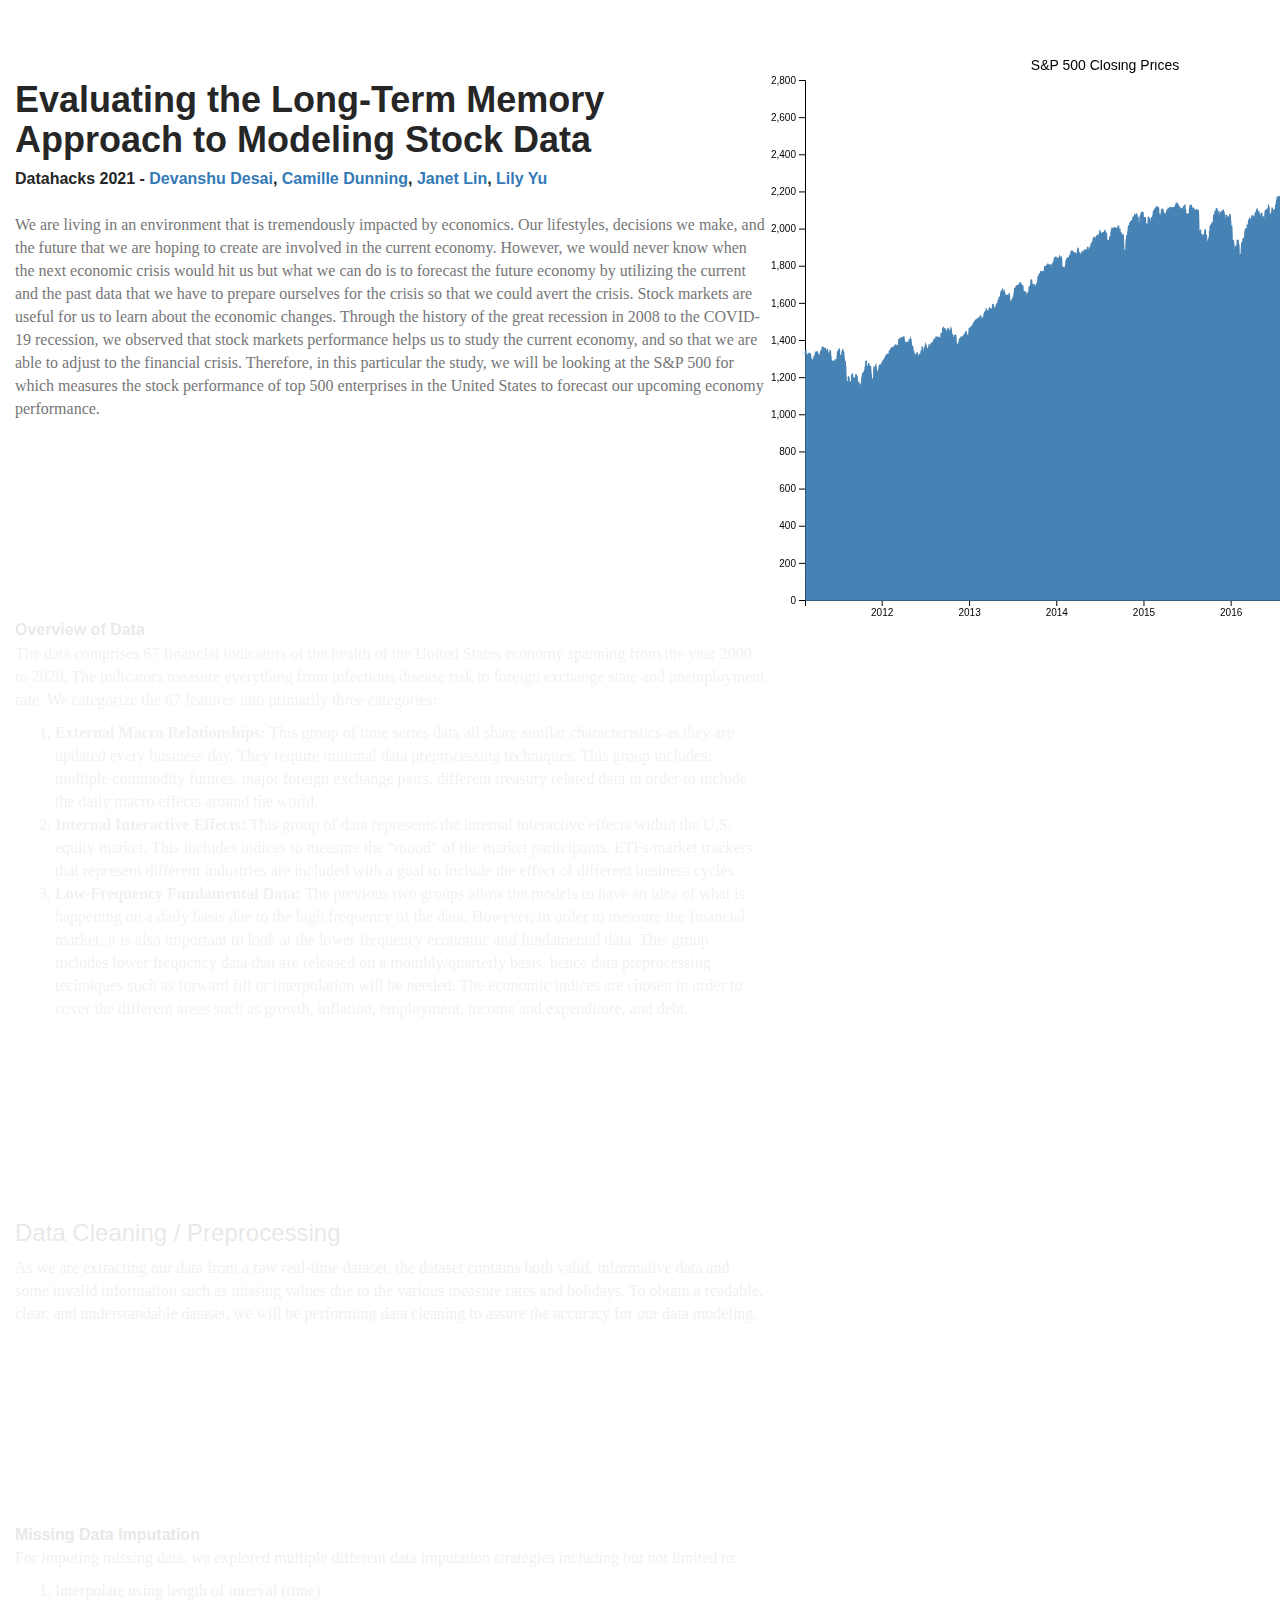
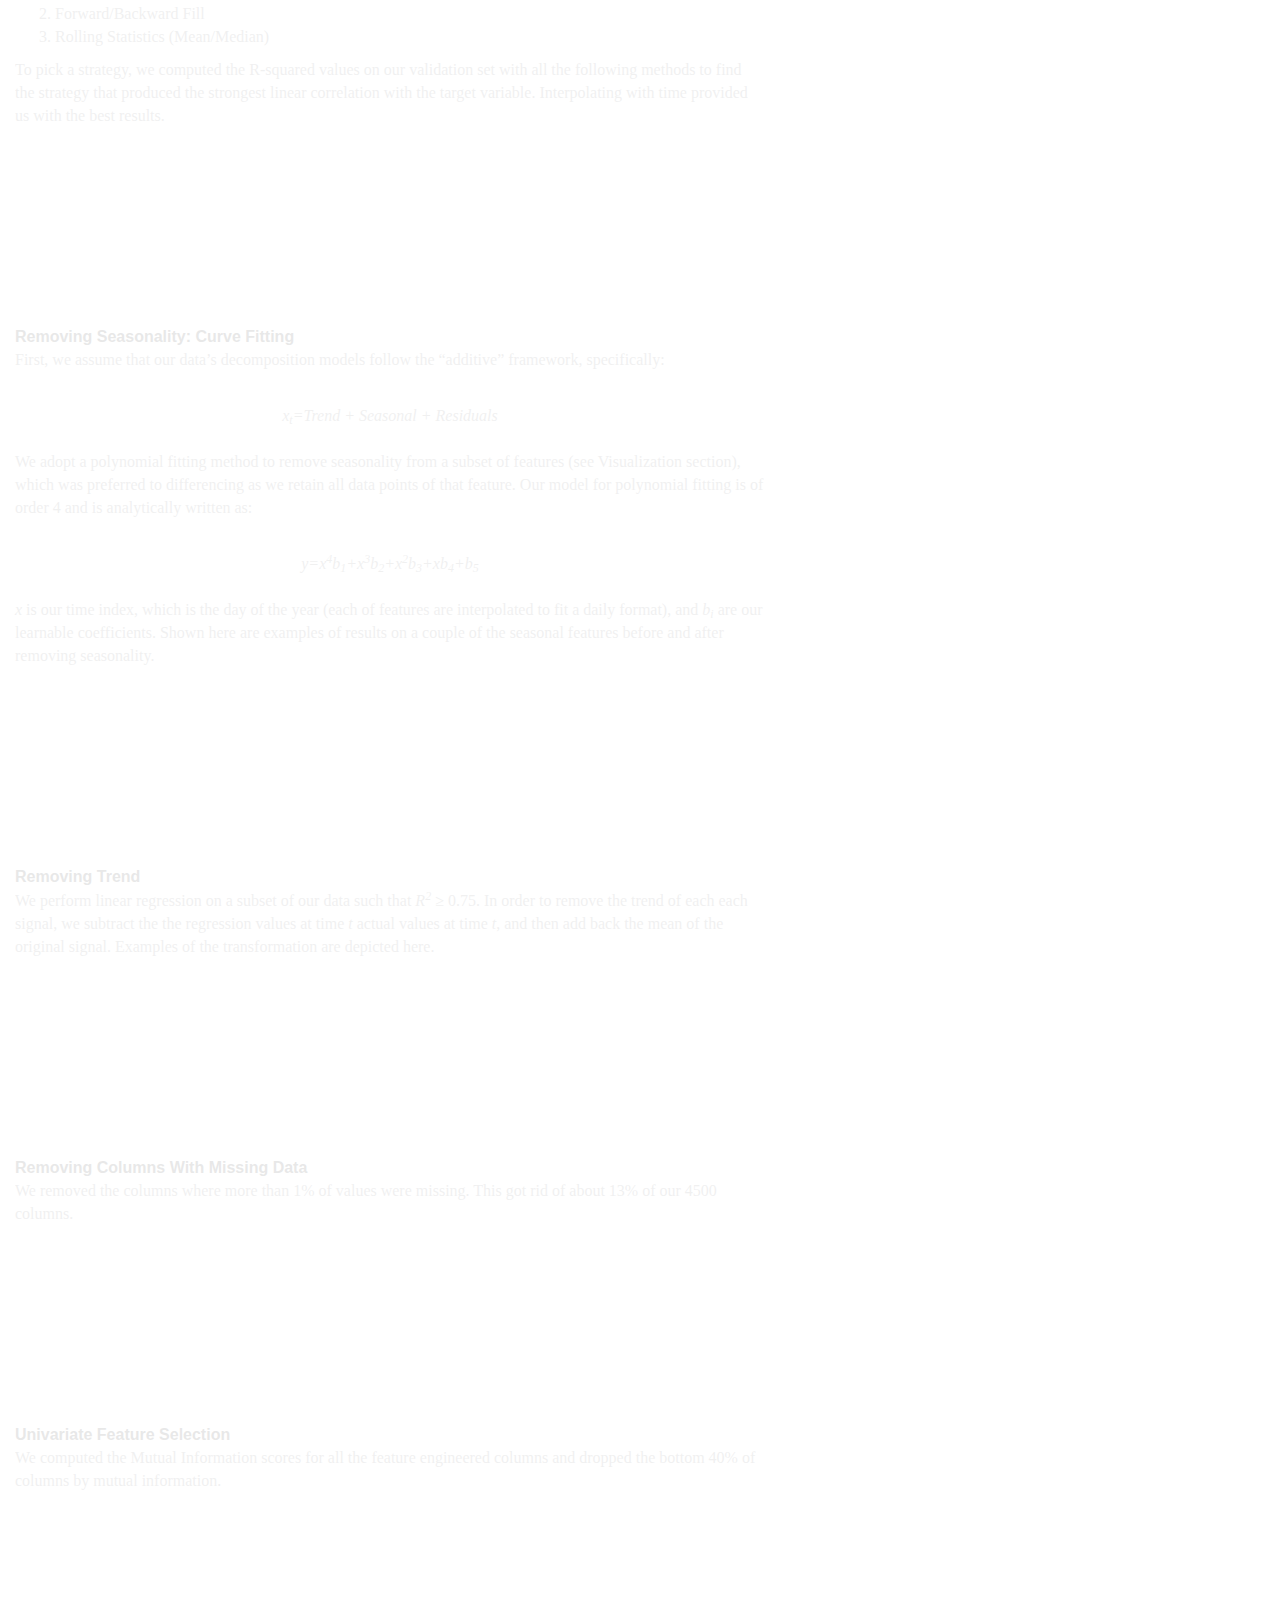
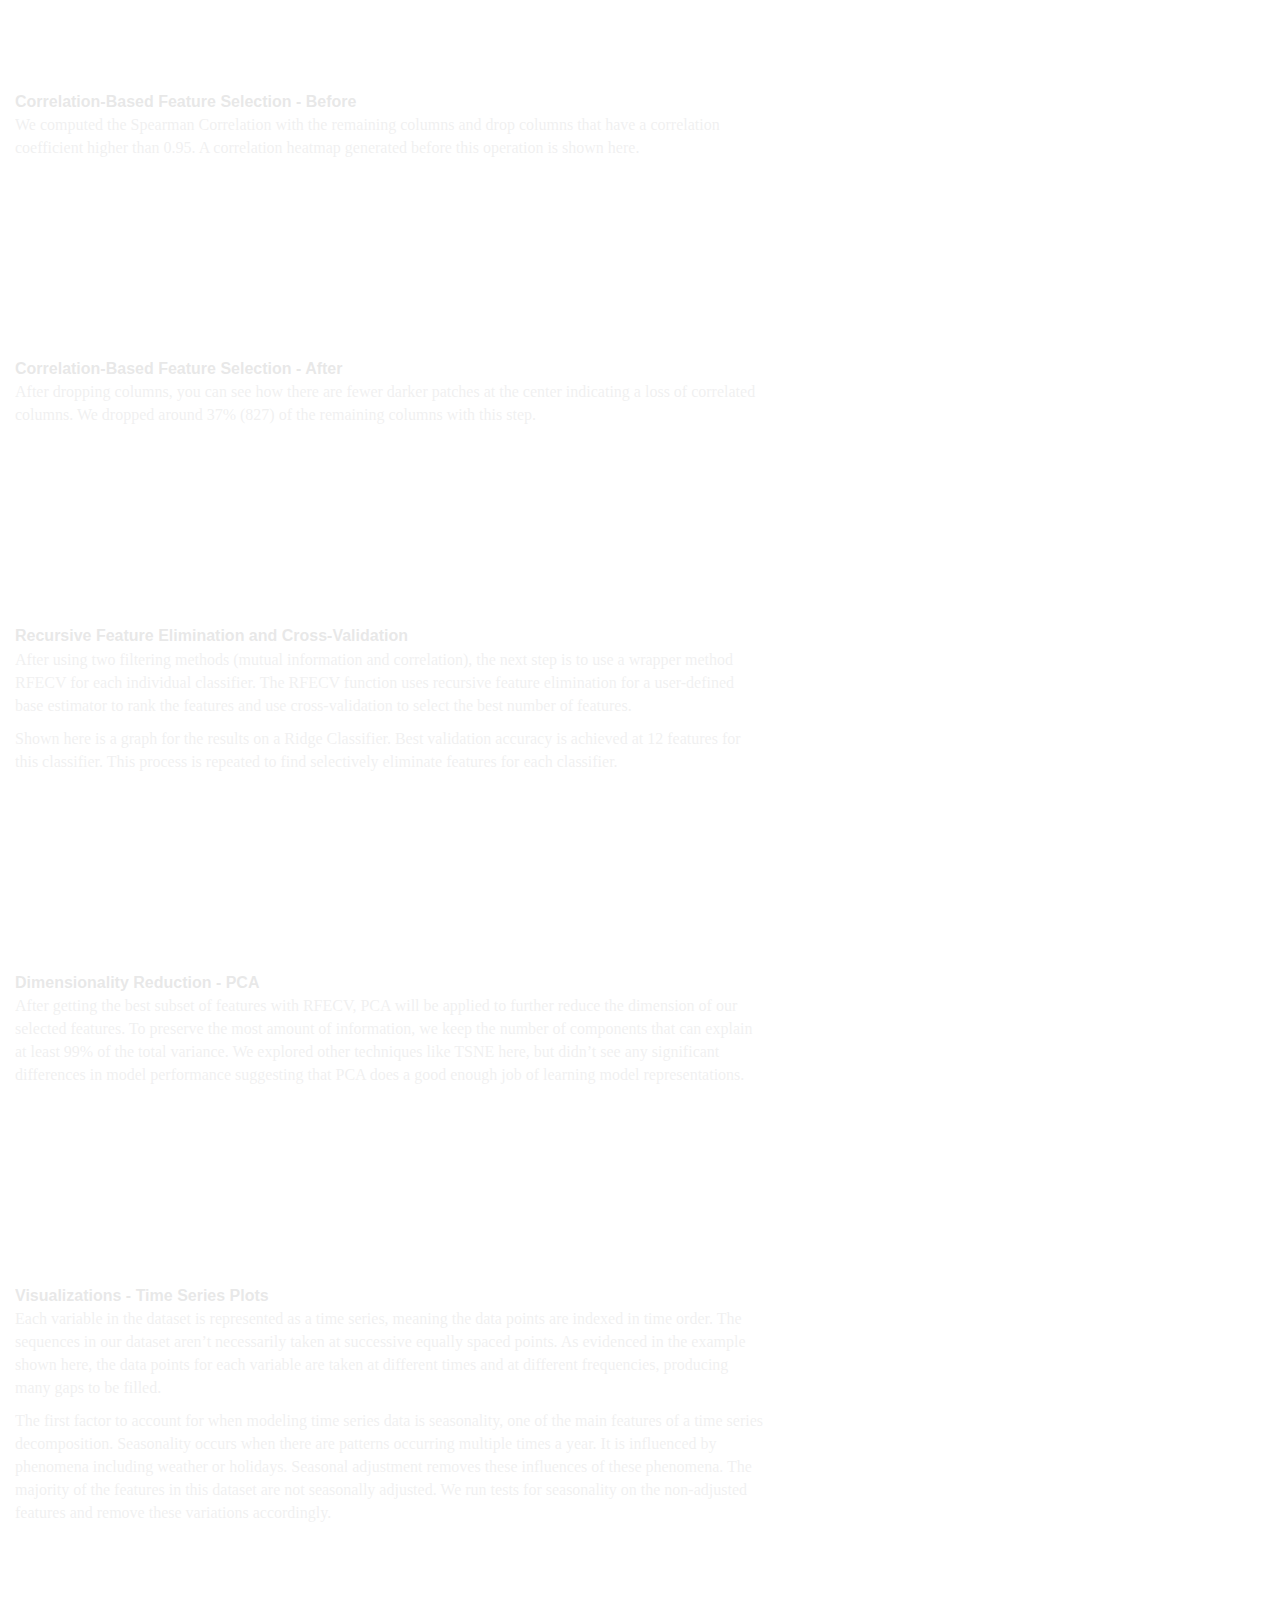
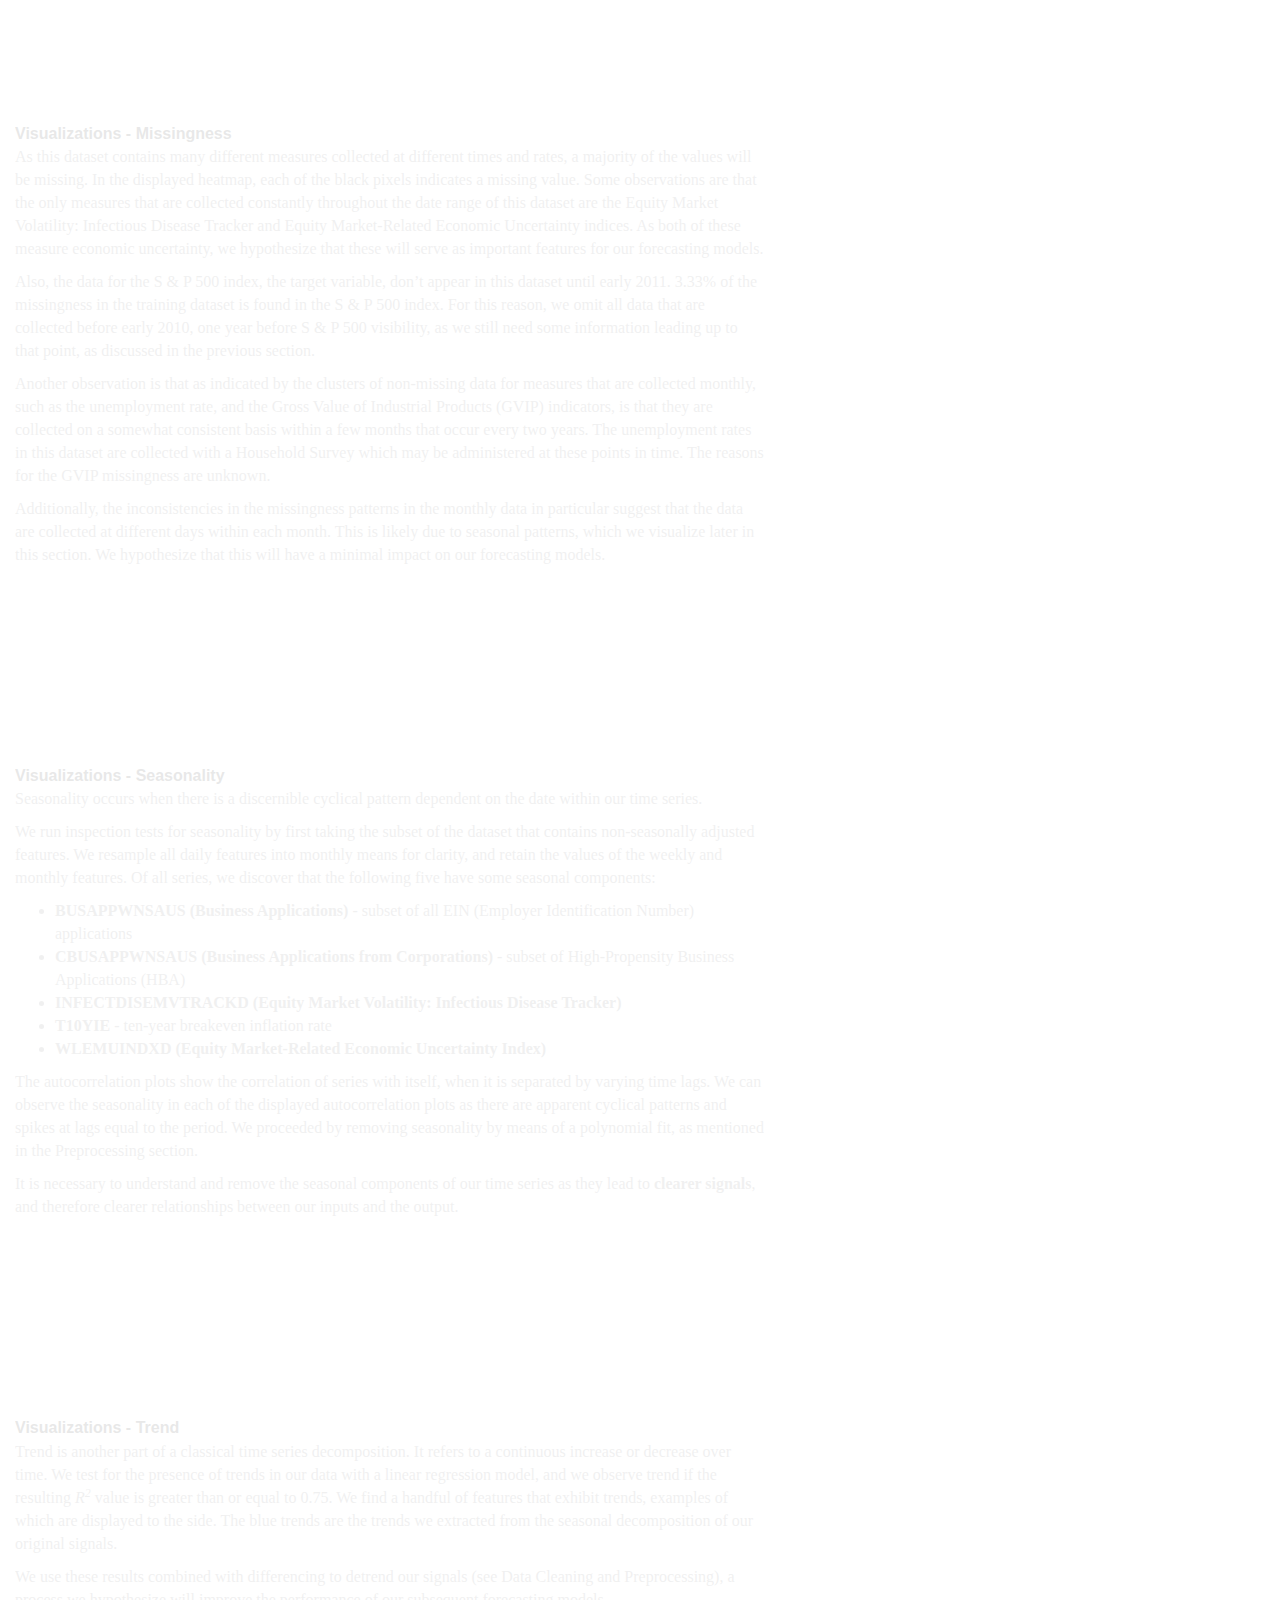
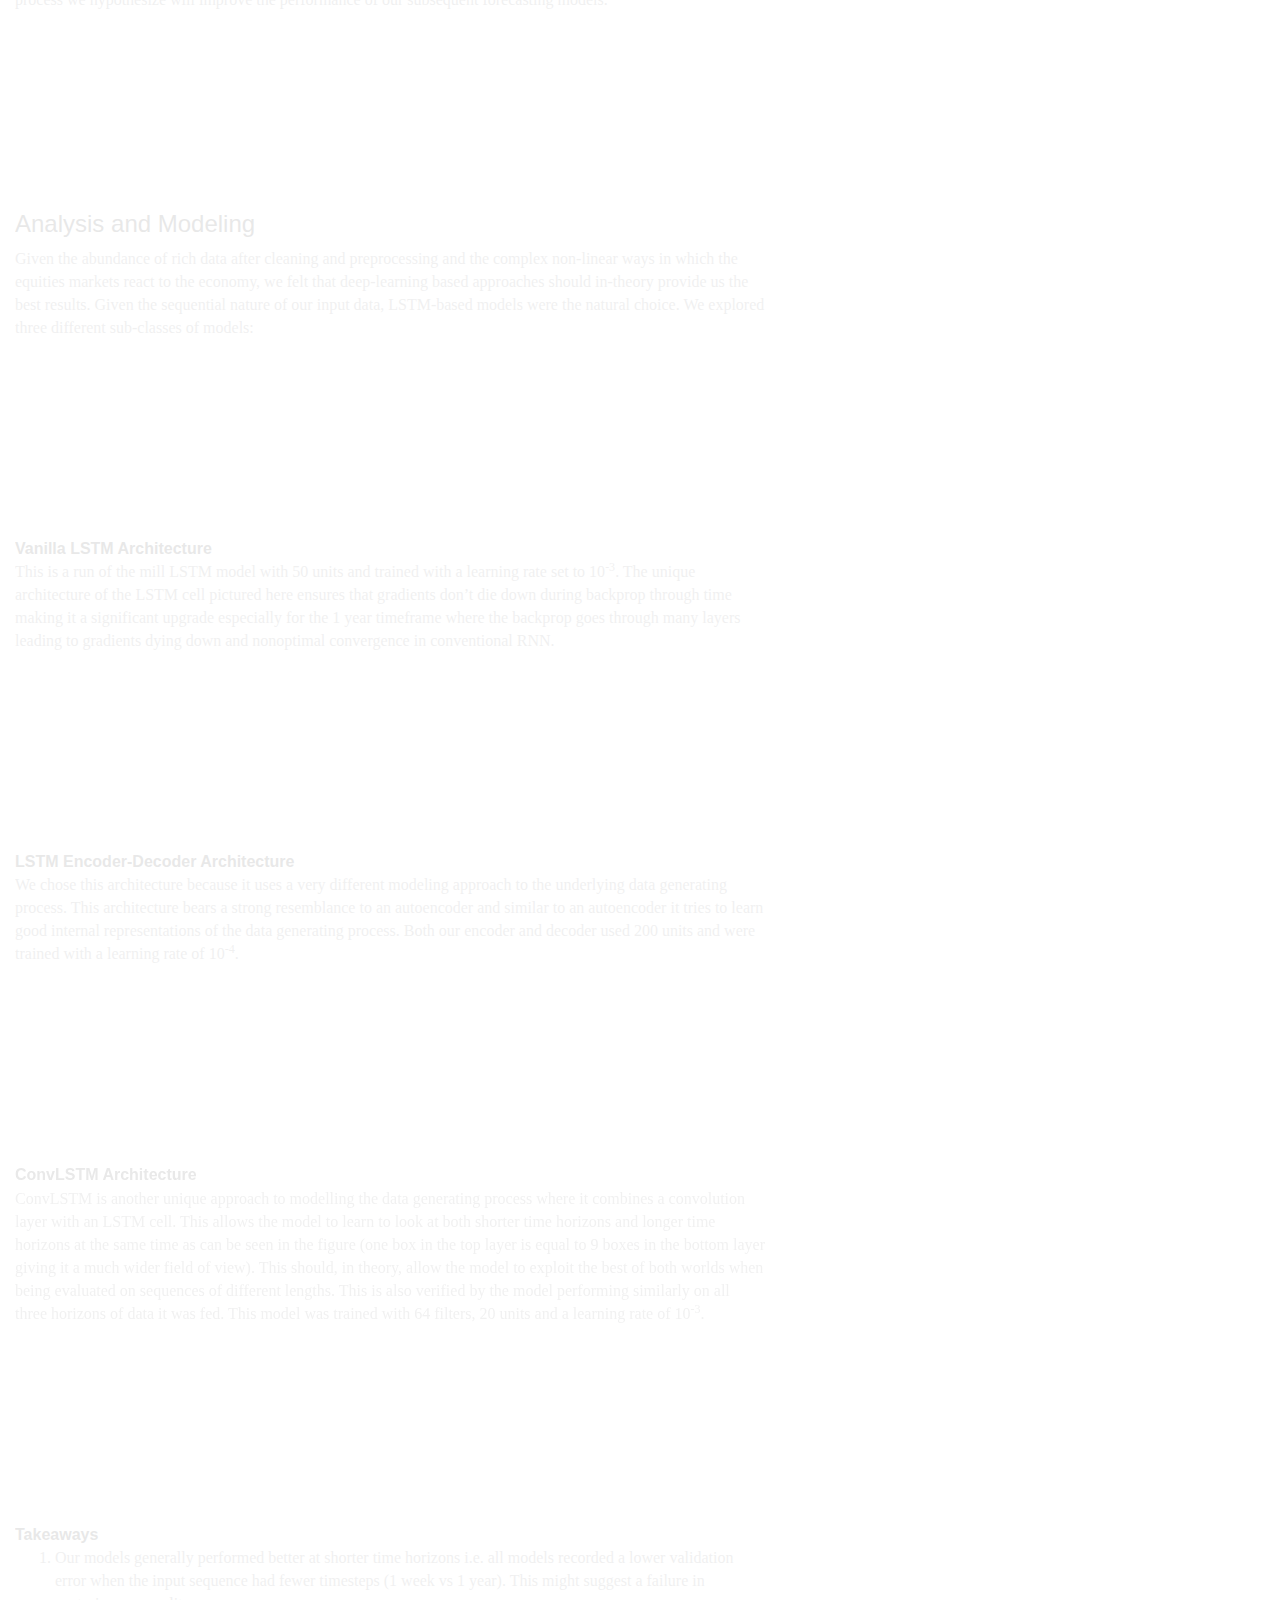
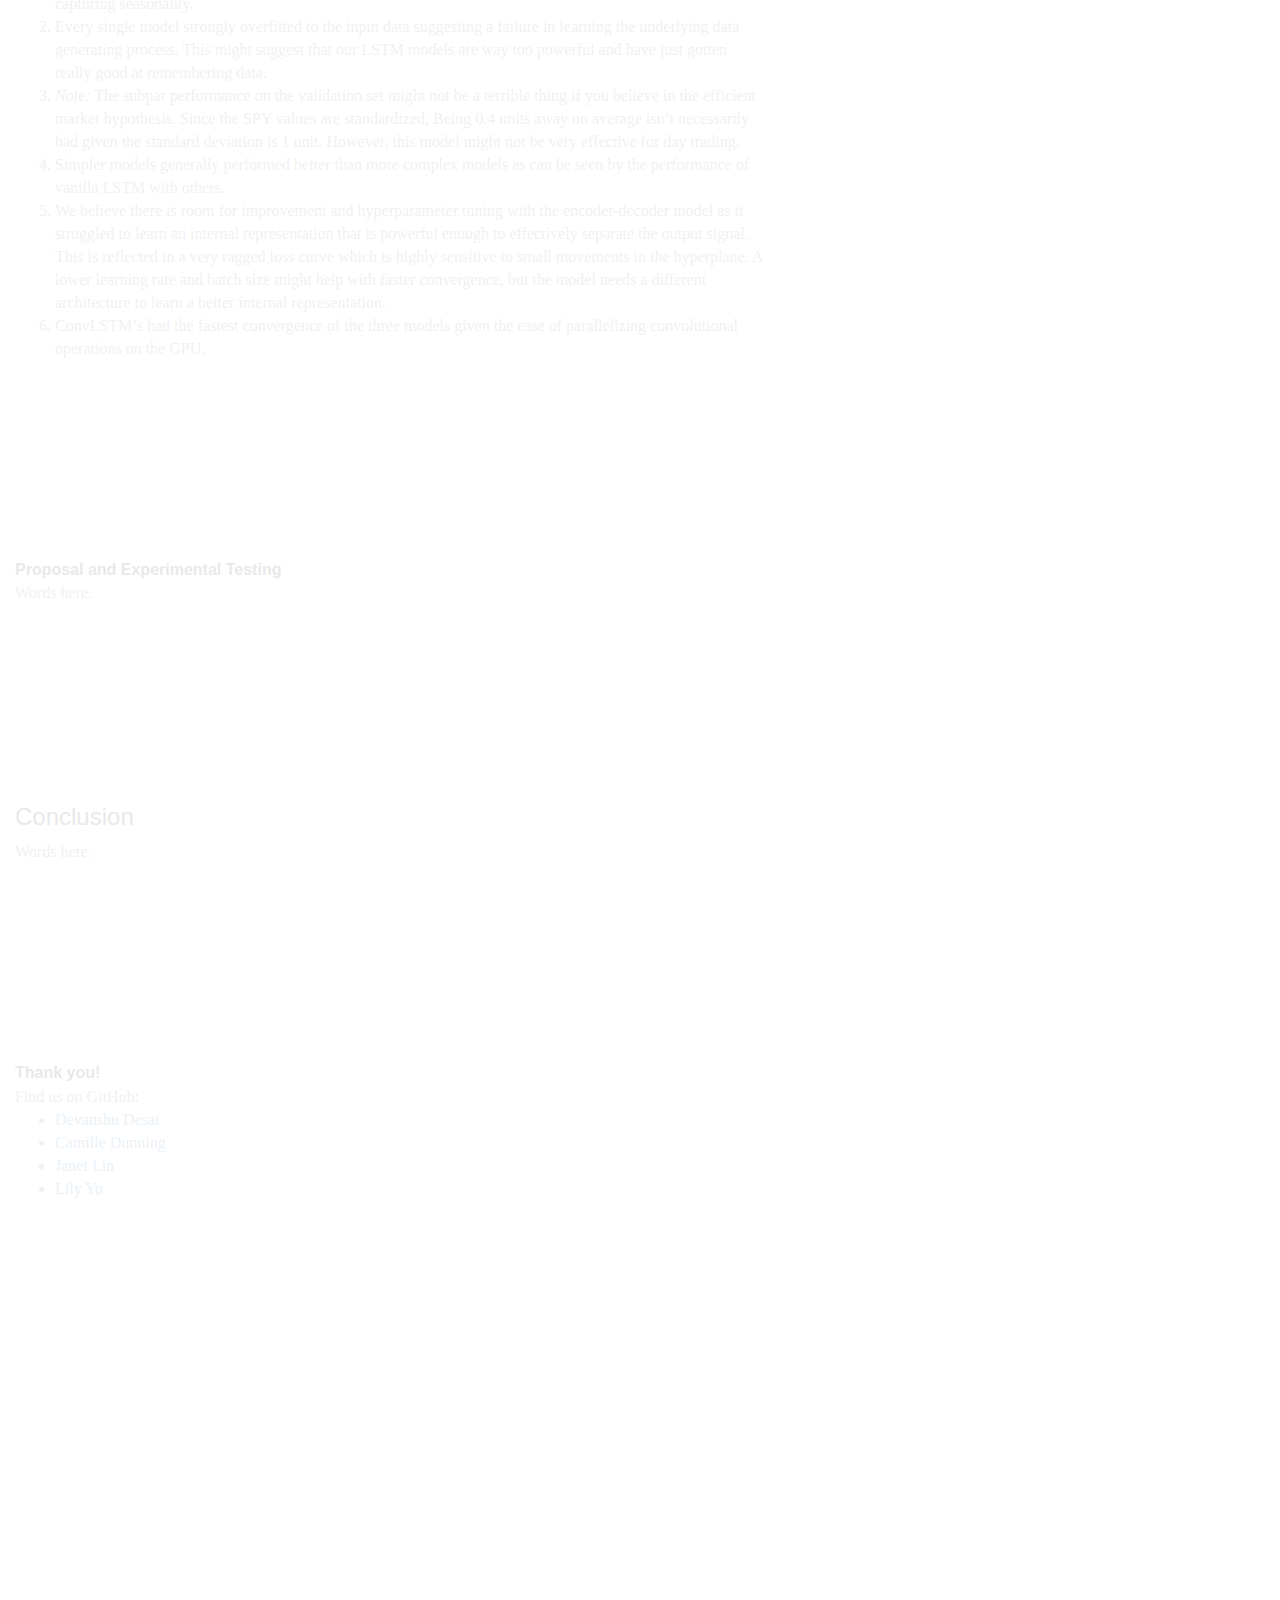
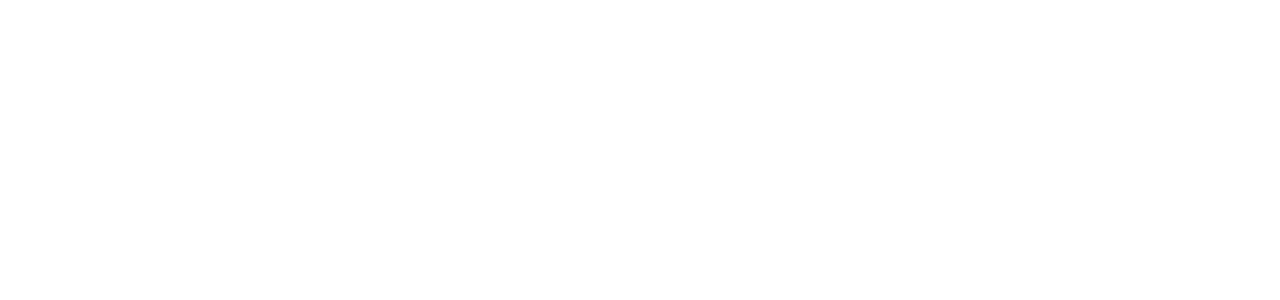
==== commit b7f6bc17: "Added title" ====
--- a/index.html
+++ b/index.html
@@ -10,7 +10,9 @@
   <div id='graphic'>
     <div id='sections'>
       <section class="step">
-        <div class="title"><h3>Introduction</h3></div>
+        <div class="title"><h1><b>Evaluating the Long-Term Memory Approach to Modeling Stock Data</b></h1></div>
+		<div class="title">Datahacks 2021 - <a href="https://github.com/devanshuDesai">Devanshu Desai</a>, <a href="https://github.com/camille-004">Camille Dunning</a>, <a href="https://github.com/janeiii">Janet Lin</a>, <a href="https://github.com/yu-lily">Lily Yu</a></div>
+		<br>
 		<p>
 		We are living in an environment that is tremendously impacted by economics. Our lifestyles, decisions we make, and the future that we are hoping to create are involved in the current economy. However, we would never know when the next economic crisis would hit us but what we can do is to forecast the future
 		economy by utilizing the current and the past data that we have to prepare ourselves for the crisis so that we could avert the crisis.
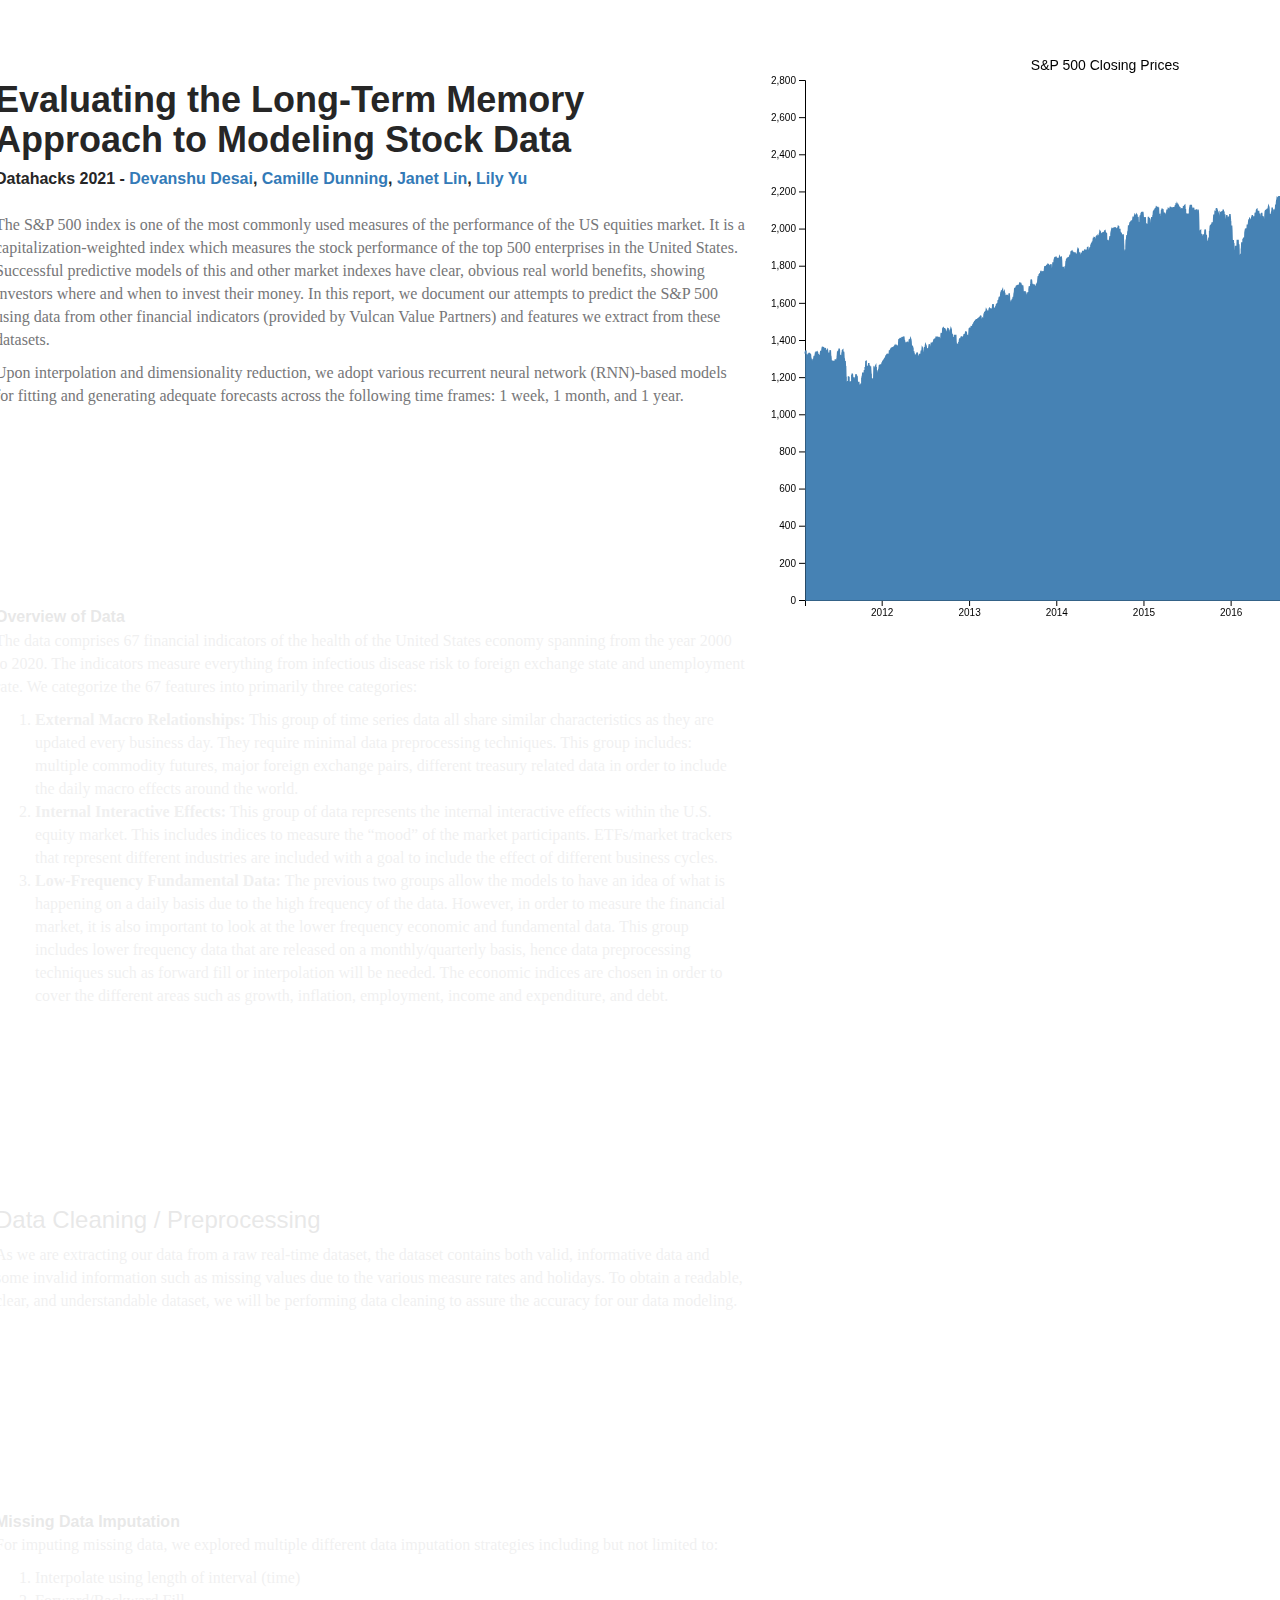
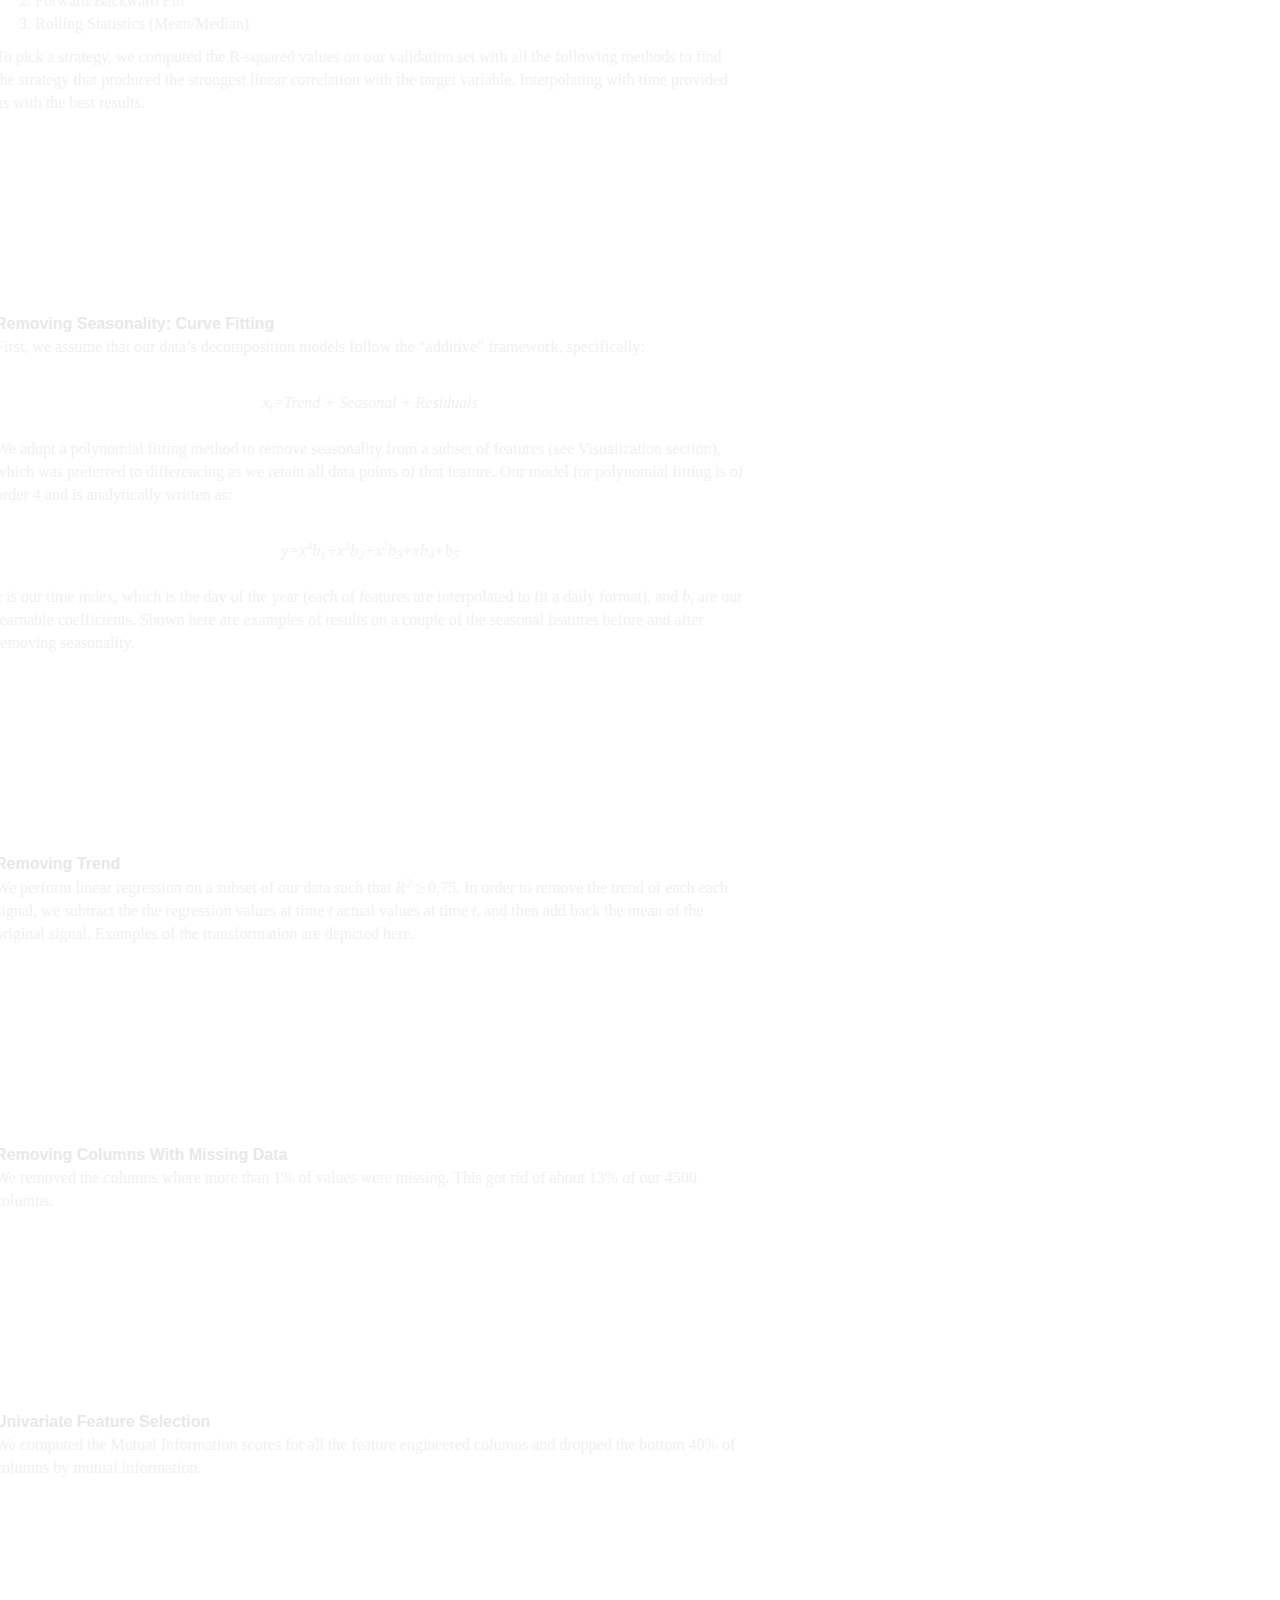
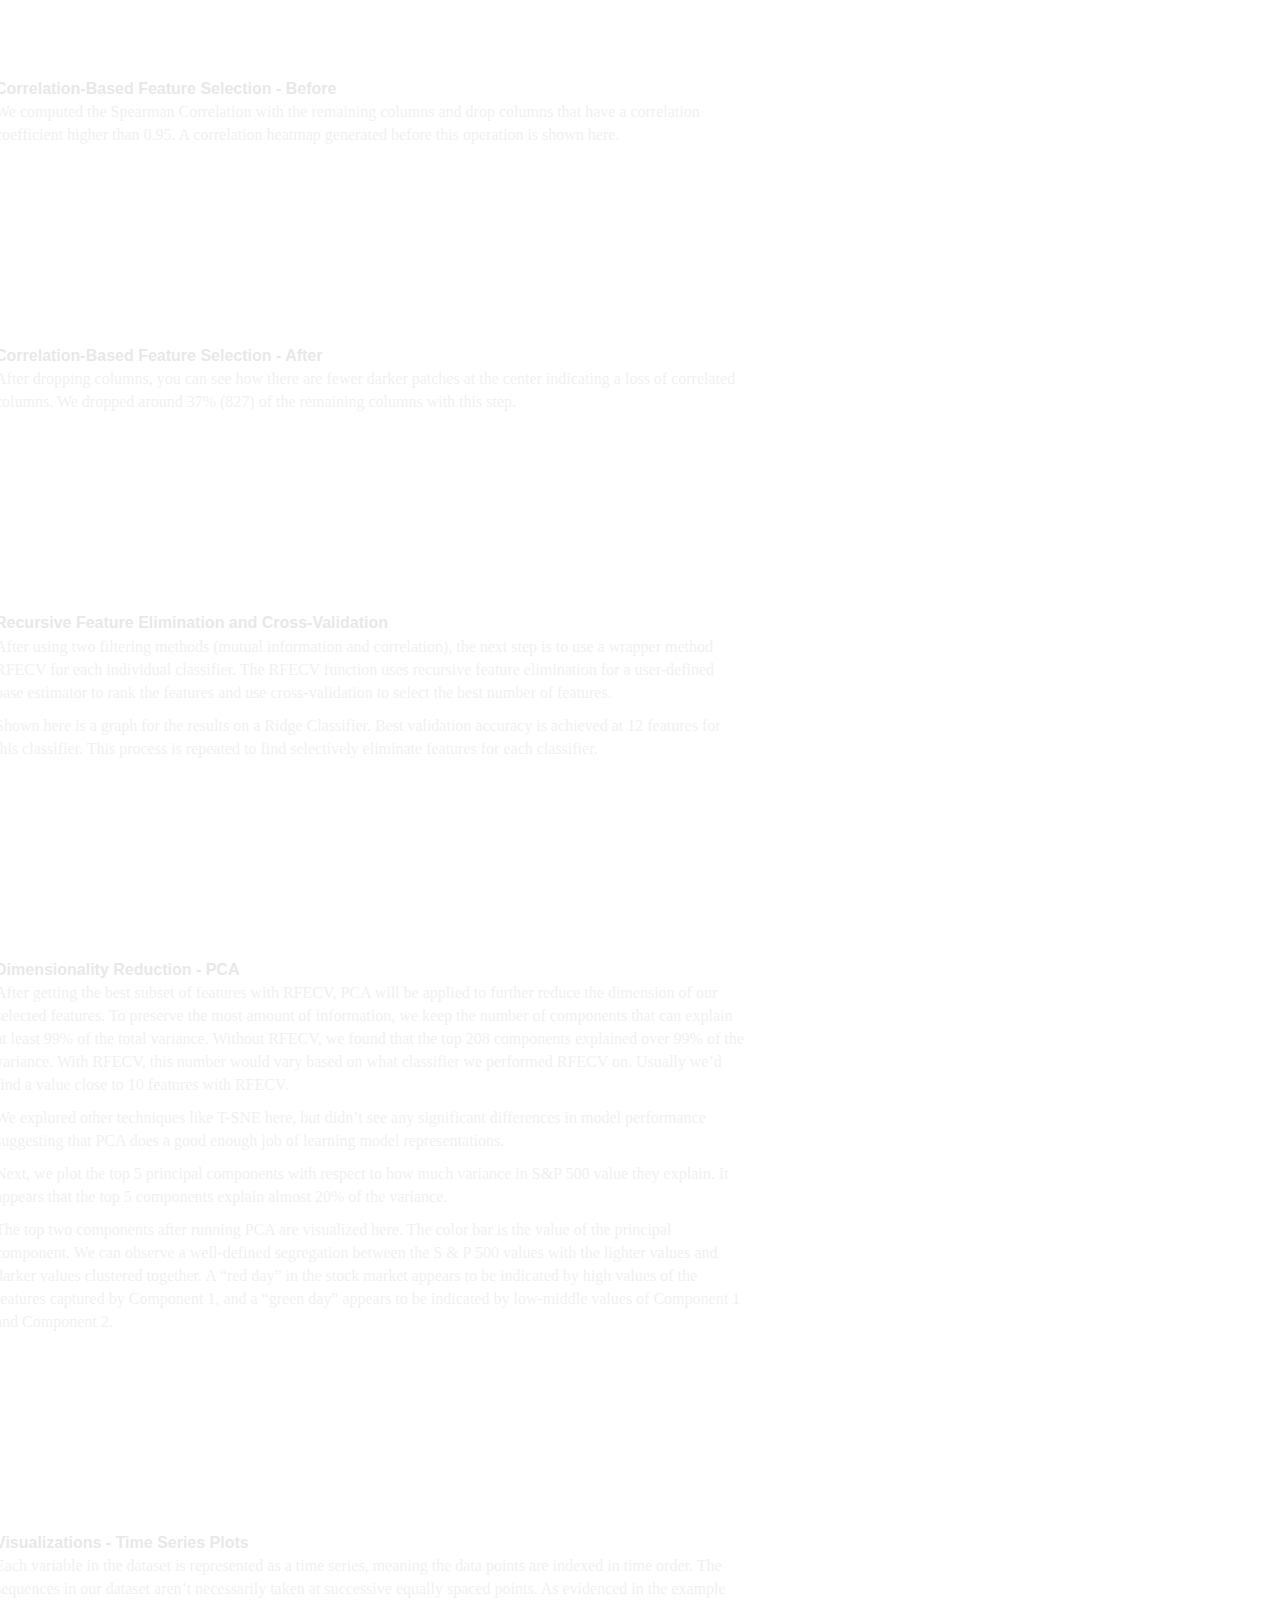
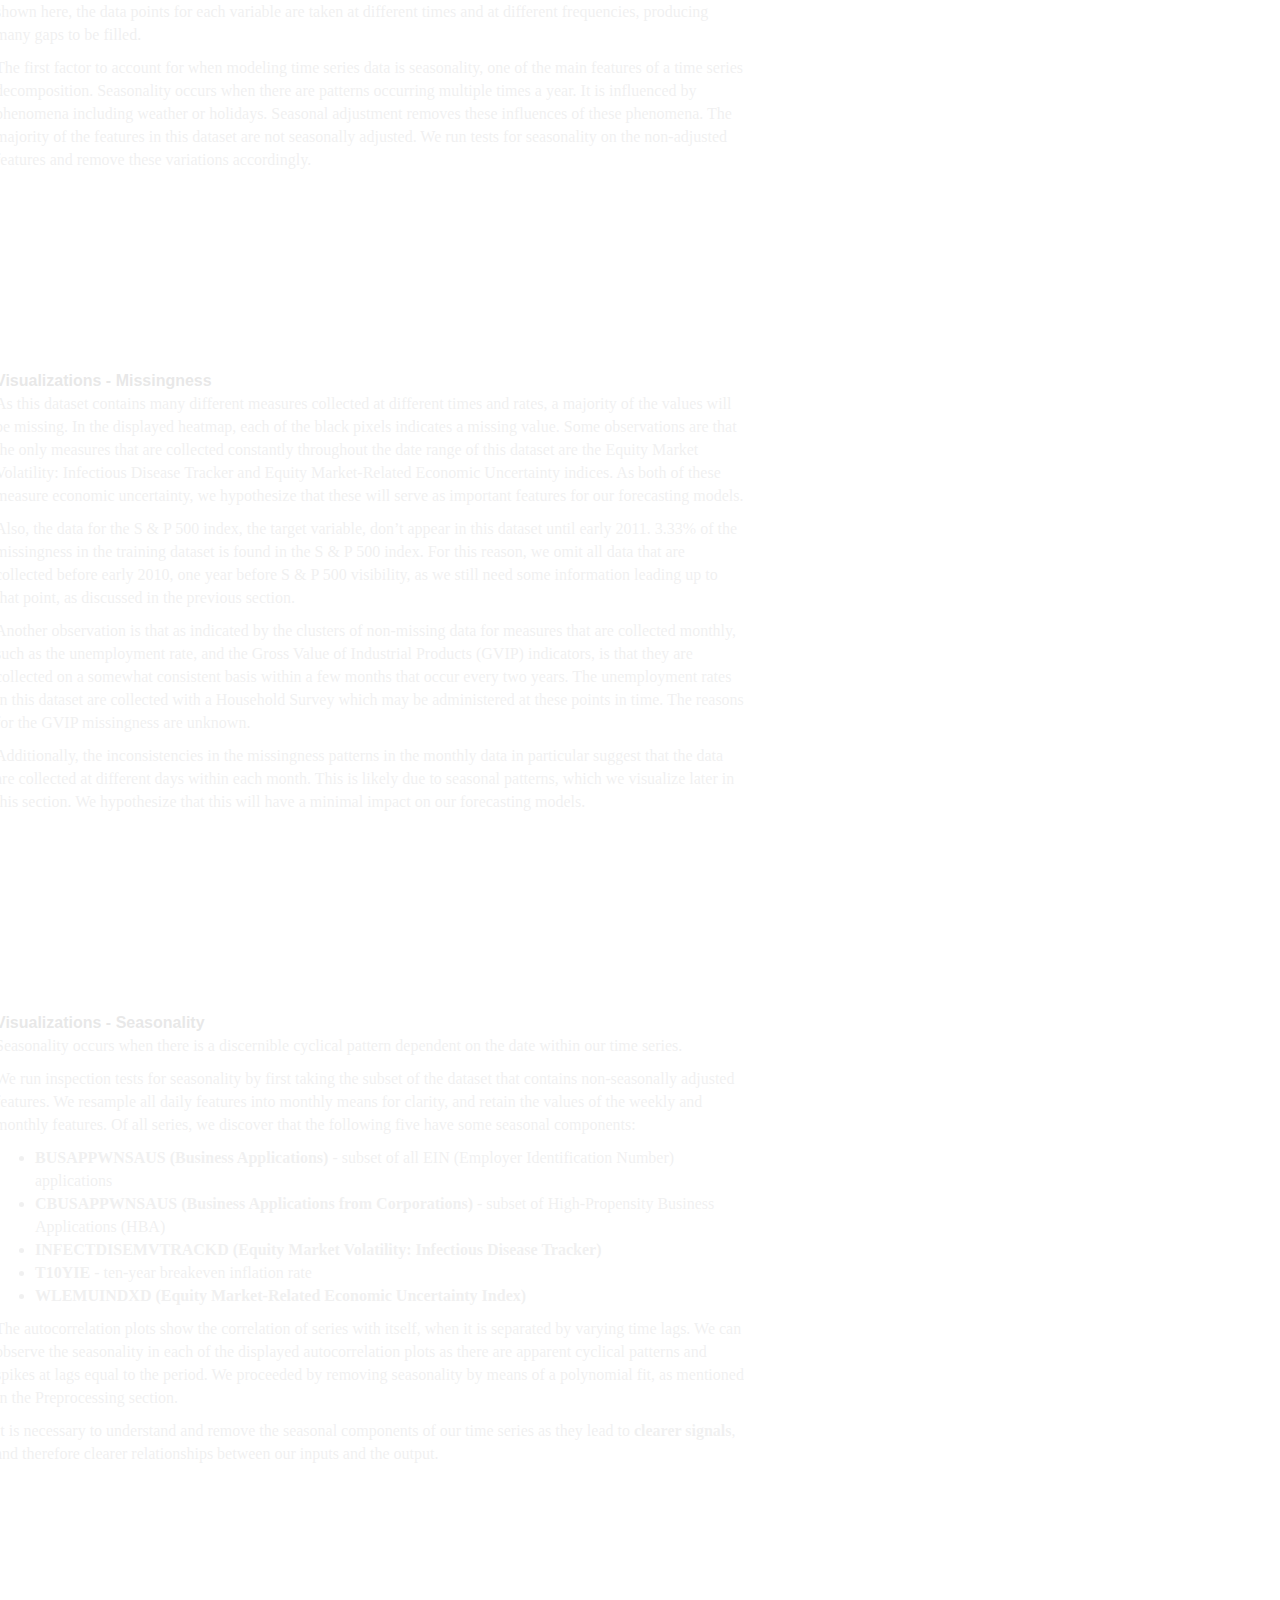
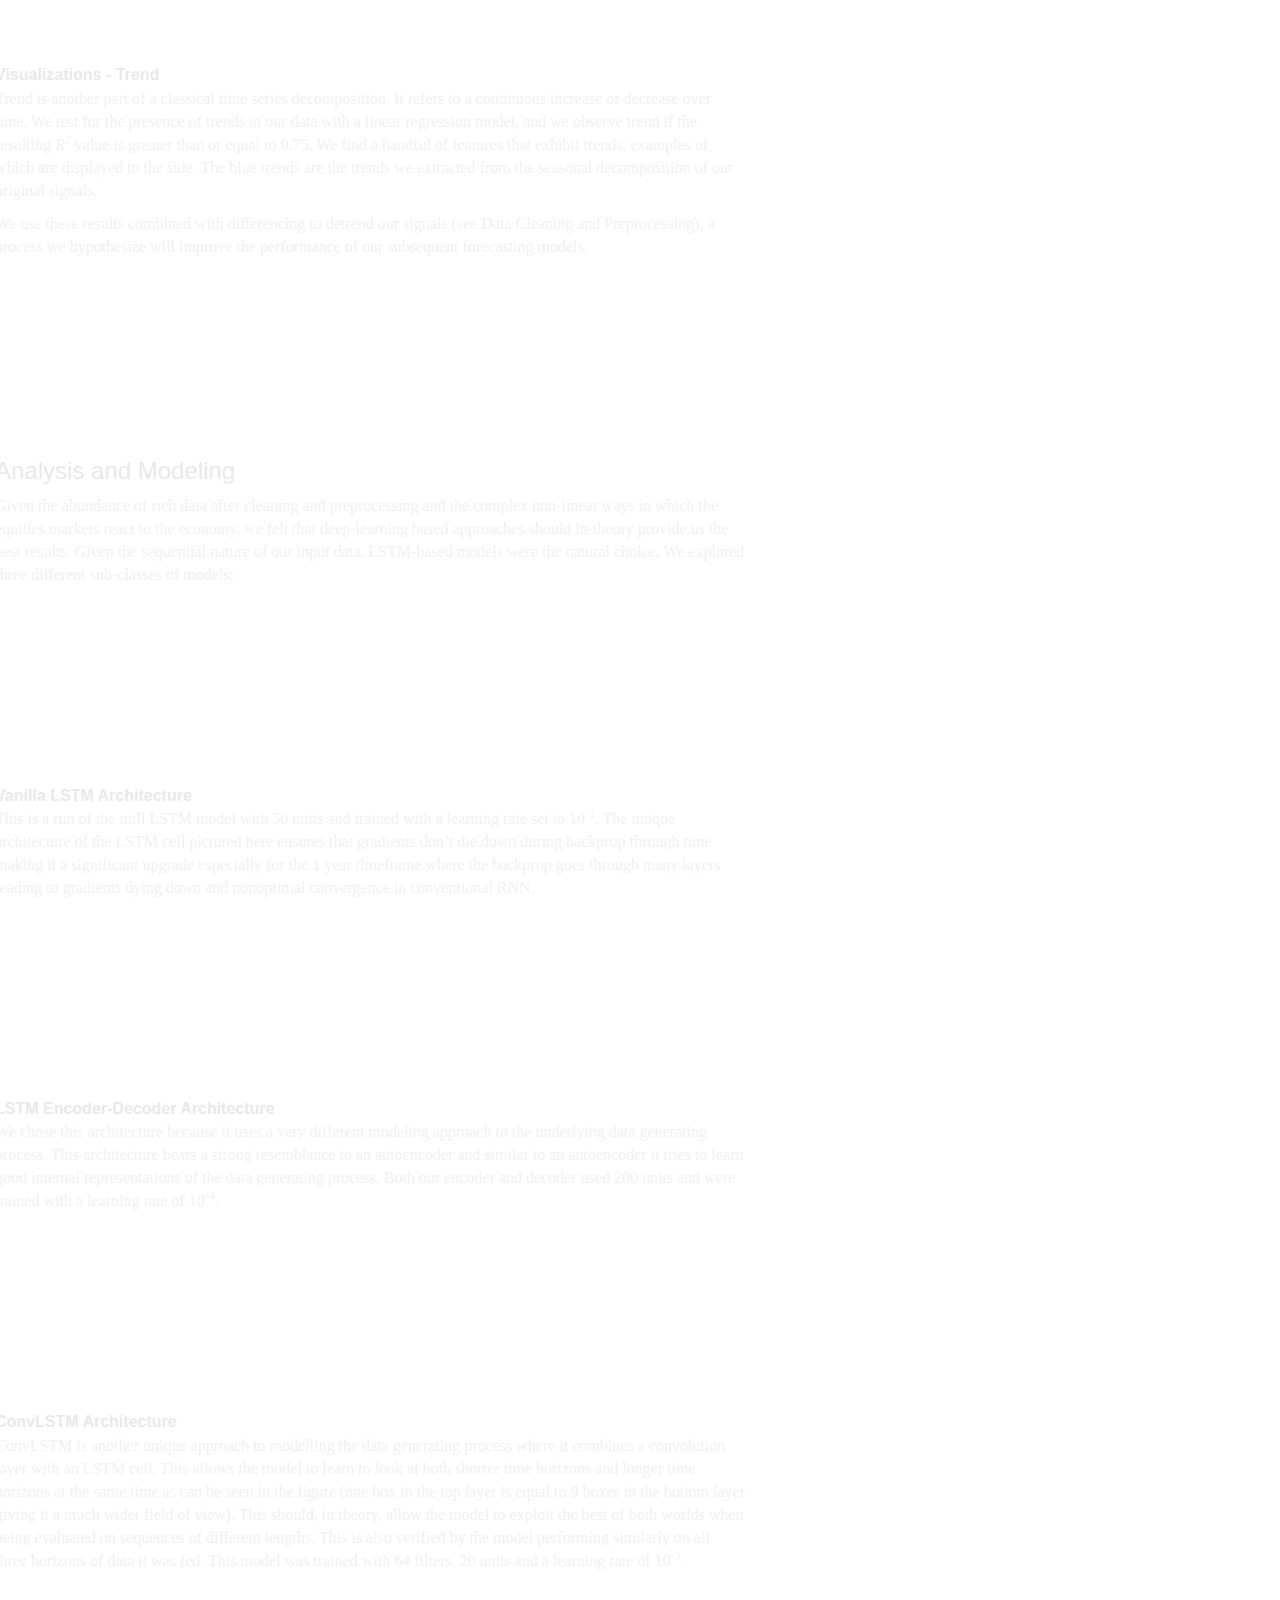
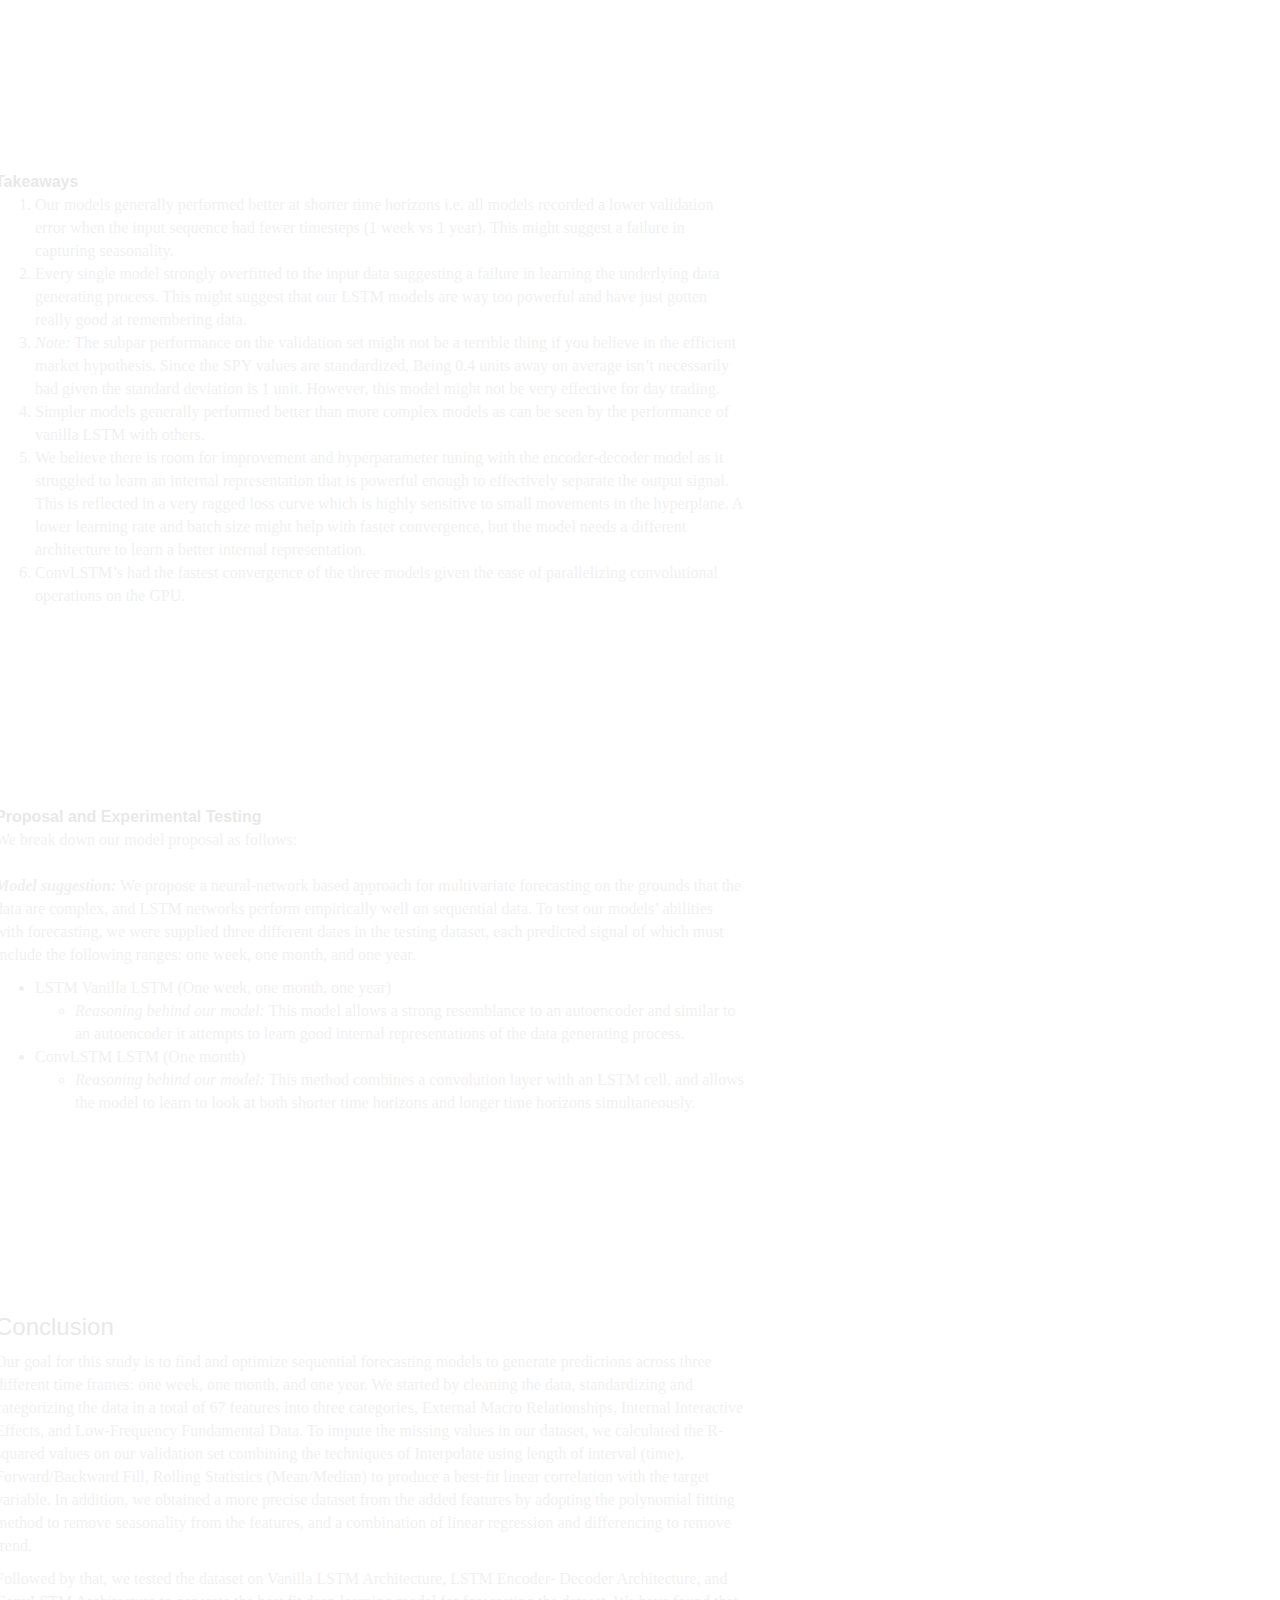
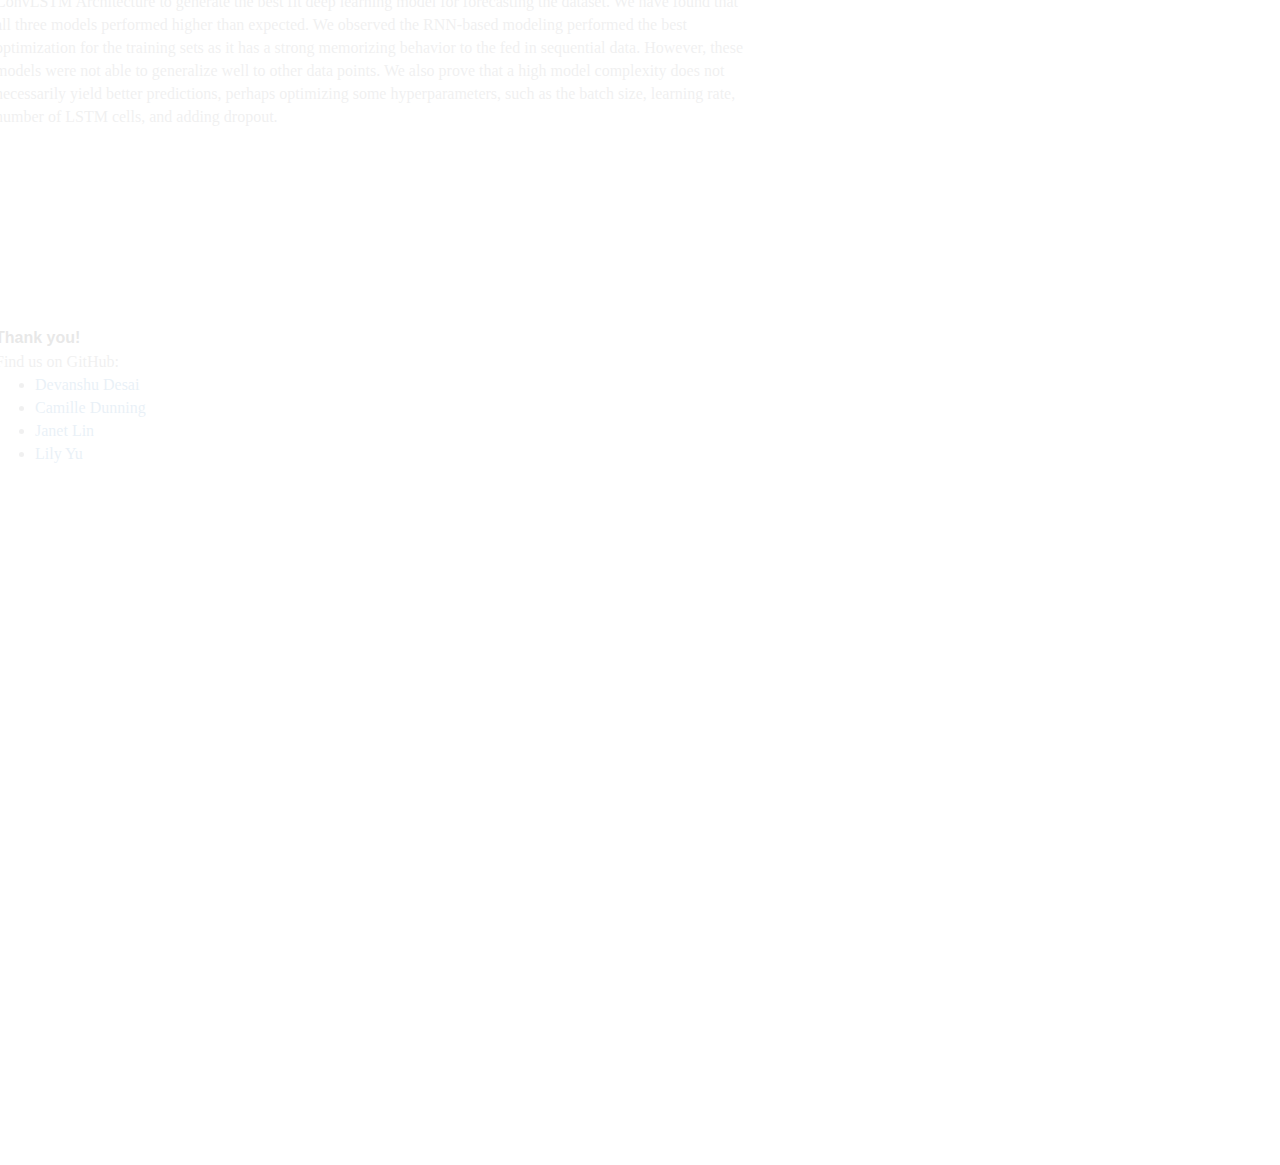
==== commit a920835b: "Proposal text" ====
--- a/index.html
+++ b/index.html
@@ -13,12 +13,11 @@
         <div class="title"><h1><b>Evaluating the Long-Term Memory Approach to Modeling Stock Data</b></h1></div>
 		<div class="title">Datahacks 2021 - <a href="https://github.com/devanshuDesai">Devanshu Desai</a>, <a href="https://github.com/camille-004">Camille Dunning</a>, <a href="https://github.com/janeiii">Janet Lin</a>, <a href="https://github.com/yu-lily">Lily Yu</a></div>
 		<br>
-		<p>
-		We are living in an environment that is tremendously impacted by economics. Our lifestyles, decisions we make, and the future that we are hoping to create are involved in the current economy. However, we would never know when the next economic crisis would hit us but what we can do is to forecast the future
-		economy by utilizing the current and the past data that we have to prepare ourselves for the crisis so that we could avert the crisis.
-
-		Stock markets are useful for us to learn about the economic changes. Through the history of the great recession in 2008 to the COVID-19 recession, we observed that stock markets performance helps us to study the current economy, and so that we are able to adjust to the financial crisis. Therefore, in this particular
-		the study, we will be looking at the S&P 500 for which measures the stock performance of top 500 enterprises in the United States to forecast our upcoming economy performance.</p>
+		<p>The S&P 500 index is one of the most commonly used measures of the performance of the US equities market.
+		It is a capitalization-weighted index which measures the stock performance of the top 500 enterprises in the United States. Successful predictive models of this and other market indexes have clear, obvious real world benefits, showing investors where and when to invest their money.
+		In this report, we document our attempts to predict the S&P 500 using data from other financial indicators (provided by Vulcan Value Partners) and features we extract from these datasets.</p>
+		
+		<p>Upon interpolation and dimensionality reduction, we adopt various recurrent neural network (RNN)-based models for fitting and generating adequate forecasts across the following time frames: 1 week, 1 month, and 1 year. </p>
       </section>
       <section class="step">
         <div class="title">Overview of Data</div>
@@ -92,7 +91,11 @@
       <section class="step">
         <div class="title">Dimensionality Reduction - PCA</div>
         <p>After getting the best subset of features with RFECV, PCA will be applied to further reduce the dimension of our selected features. To preserve the most amount of information, we keep the number of components that can explain at least 99% of the total variance.
-		We explored other techniques like TSNE here, but didn’t see any significant differences in model performance suggesting that PCA does a good enough job of learning model representations.</p>
+		Without RFECV, we found that the top 208 components explained over 99% of the variance. With RFECV, this number would vary based on what classifier we performed RFECV on. Usually we’d find a value close to 10 features with RFECV.</p>
+		<p>We explored other techniques like T-SNE here, but didn’t see any significant differences in model performance suggesting that PCA does a good enough job of learning model representations.</p>
+		<p>Next, we plot the top 5 principal components with respect to how much variance in S&P 500 value they explain. It appears that the top 5 components explain almost 20% of the variance.</p>
+		<p>The top two components after running PCA are visualized here. The color bar is the value of the principal component. We can observe a well-defined segregation between the S & P 500 values with the lighter values and darker values clustered together.
+		A “red day” in the stock market appears to be indicated by high values of the features captured by Component 1, and a “green day” appears to be indicated by low-middle values of Component 1 and Component 2.</p>
       </section>
       <section class="step">
         <div class="title">Visualizations - Time Series Plots</div>
@@ -176,11 +179,34 @@
       </section>
       <section class="step">
         <div class="title">Proposal and Experimental Testing</div>
-        <p>Words here.</p>
+        <p>We break down our model proposal as follows:<br><br>
+		
+		<em><b>Model suggestion:</b></em> We propose a neural-network based approach for multivariate forecasting on the grounds that the data are complex, and LSTM networks perform empirically well on sequential data.
+		To test our models’ abilities with forecasting, we were supplied three different dates in the testing dataset, each predicted signal of which must include the following ranges: one week, one month, and one year.</p>
+		
+		<ul>
+			<li>LSTM Vanilla LSTM (One week, one month, one year)
+				<ul>
+				<li><em>Reasoning behind our model:</em> This model allows a strong resemblance to an autoencoder and similar to an autoencoder it attempts to learn good internal representations of the data generating process.</li>
+				</ul>
+			</li>
+			<li>ConvLSTM LSTM (One month)
+				<ul>
+				<li><em>Reasoning behind our model:</em> This method combines a convolution layer with an LSTM cell, and allows the model to learn to look at both shorter time horizons and longer time horizons simultaneously.</li>
+				</ul>
+			</li>
+		</ul>
       </section>
       <section class="step">
         <div class="title"><h3>Conclusion</h3></div>
-        <p>Words here.</p>
+        <p>Our goal for this study is to find and optimize sequential forecasting models to generate predictions across three different time frames: one week, one month, and one year.
+		We started by cleaning the data, standardizing and categorizing the data in a total of 67 features into three categories, External Macro Relationships, Internal Interactive Effects, and Low-Frequency Fundamental Data.
+		To impute the missing values in our dataset, we calculated the R-squared values on our validation set combining the techniques of Interpolate using length of interval (time), Forward/Backward Fill, Rolling Statistics (Mean/Median) to produce a best-fit linear correlation with the target variable.
+		In addition, we obtained a more precise dataset from the added features by adopting the polynomial fitting method to remove seasonality from the features, and a combination of linear regression and differencing to remove trend.</p>
+		<p>Followed by that, we tested the dataset on Vanilla LSTM Architecture, LSTM Encoder- Decoder Architecture, and ConvLSTM Architecture to generate the best fit deep learning model for forecasting the dataset.
+		We have found that all three models performed higher than expected. We observed the RNN-based modeling performed the best optimization for the training sets as it has a strong memorizing behavior to the fed in sequential data.
+		However, these models were not able to generalize well to other data points. We also prove that a high model complexity does not necessarily yield better predictions, perhaps optimizing some hyperparameters, such as the batch size,
+		learning rate, number of LSTM cells, and adding dropout.</p>
       </section>
       <section class="step">
         <div class="title">Thank you!</div>
@@ -207,6 +233,9 @@
 		<img src="data/feature_selection_before.png", id='feature_selection_before'>
 		<img src="data/feature_selection_after.png", id='feature_selection_after'>
 		<img src="data/rfecv.png", id='rfecv'>
+		
+		<img src="data/pca1.png", id='pca1'>
+		<img src="data/pca2.png", id='pca2'>
 		
 		<img src="data/time_series.png", id='time_series'>
 		
--- a/css/style.css
+++ b/css/style.css
@@ -15,6 +15,8 @@
   top: 0px;
   z-index: 90;
   padding-bottom: 200px;
+  
+  right:20px;
 }
 
 .step {
@@ -75,6 +77,21 @@
   stroke: #000;
   stroke-width: 4px;
 
+}
+
+#pca1 {
+    height: auto; 
+    width: auto; 
+    max-width: 80%; 
+    max-height: auto;
+}
+
+#pca2 {
+	top:400px;
+    height: auto; 
+    width: auto; 
+    max-width: 80%; 
+    max-height: auto;
 }
 
 #rfecv {
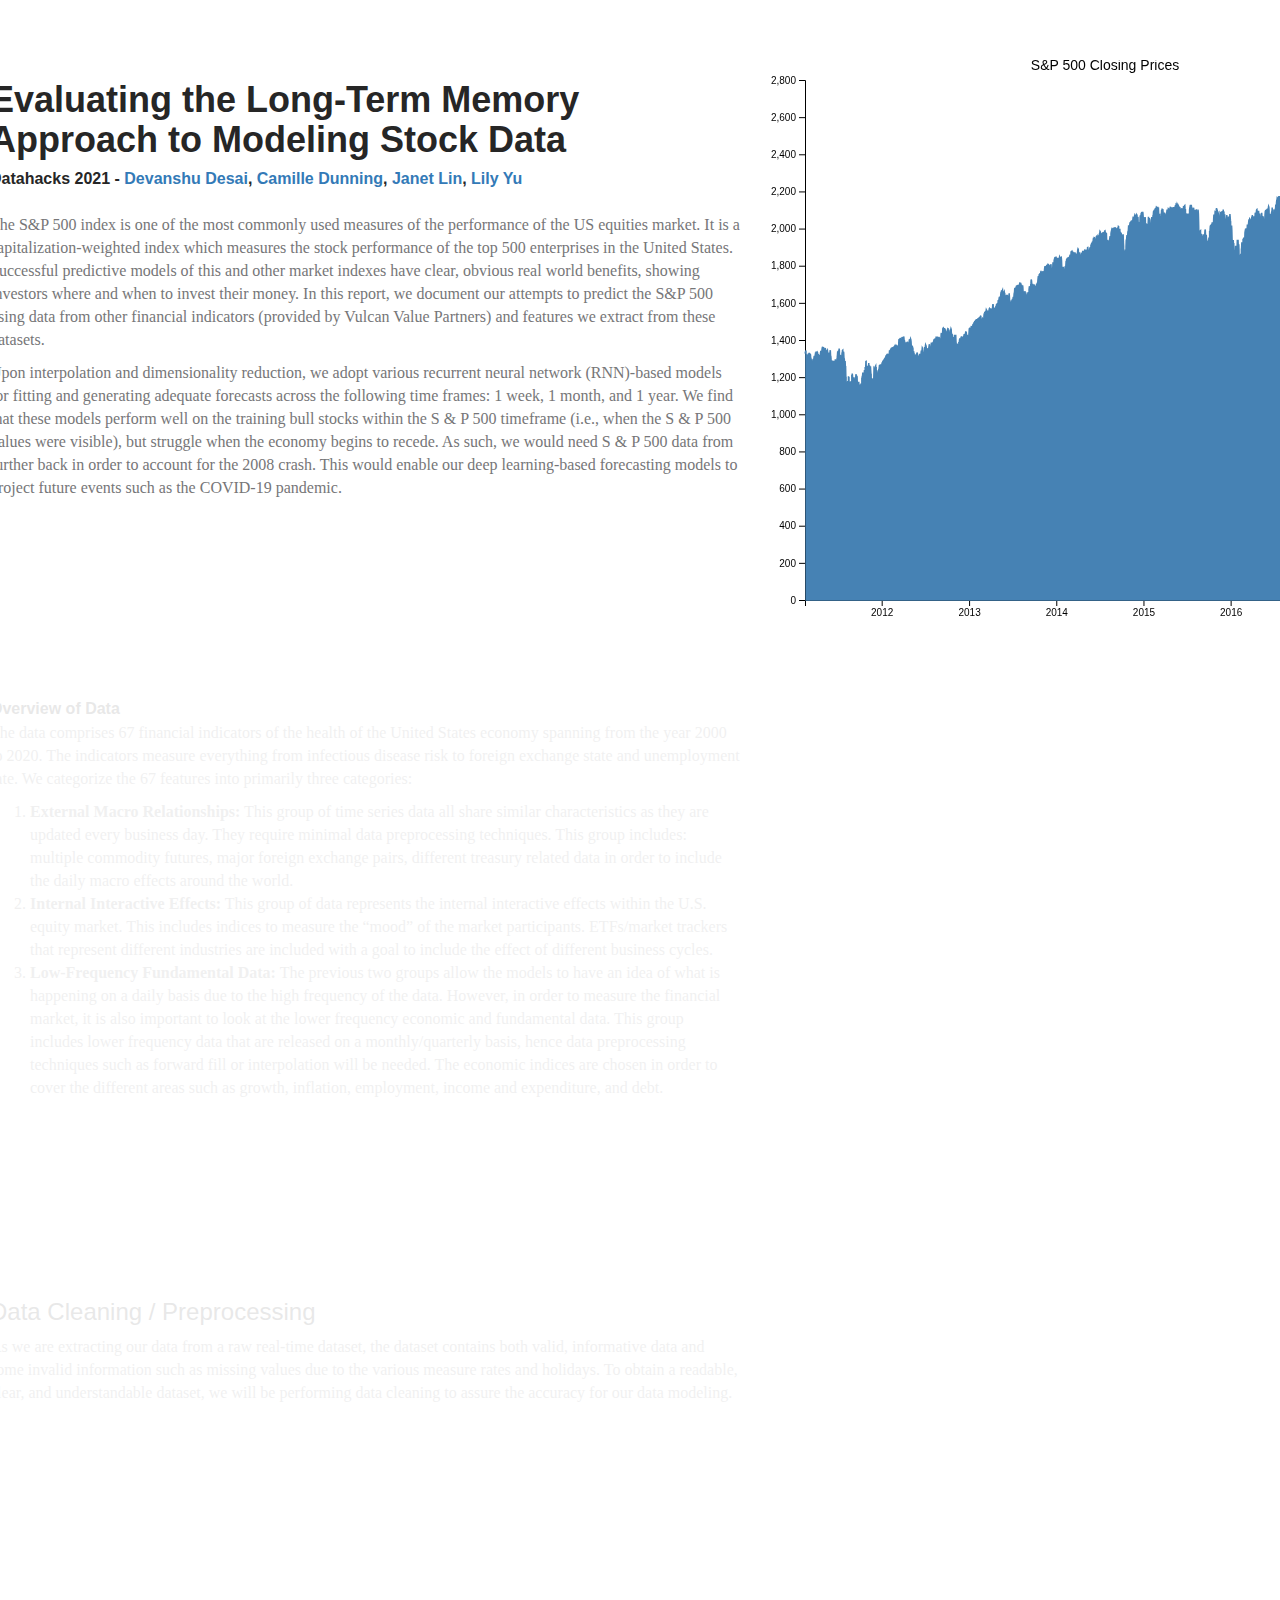
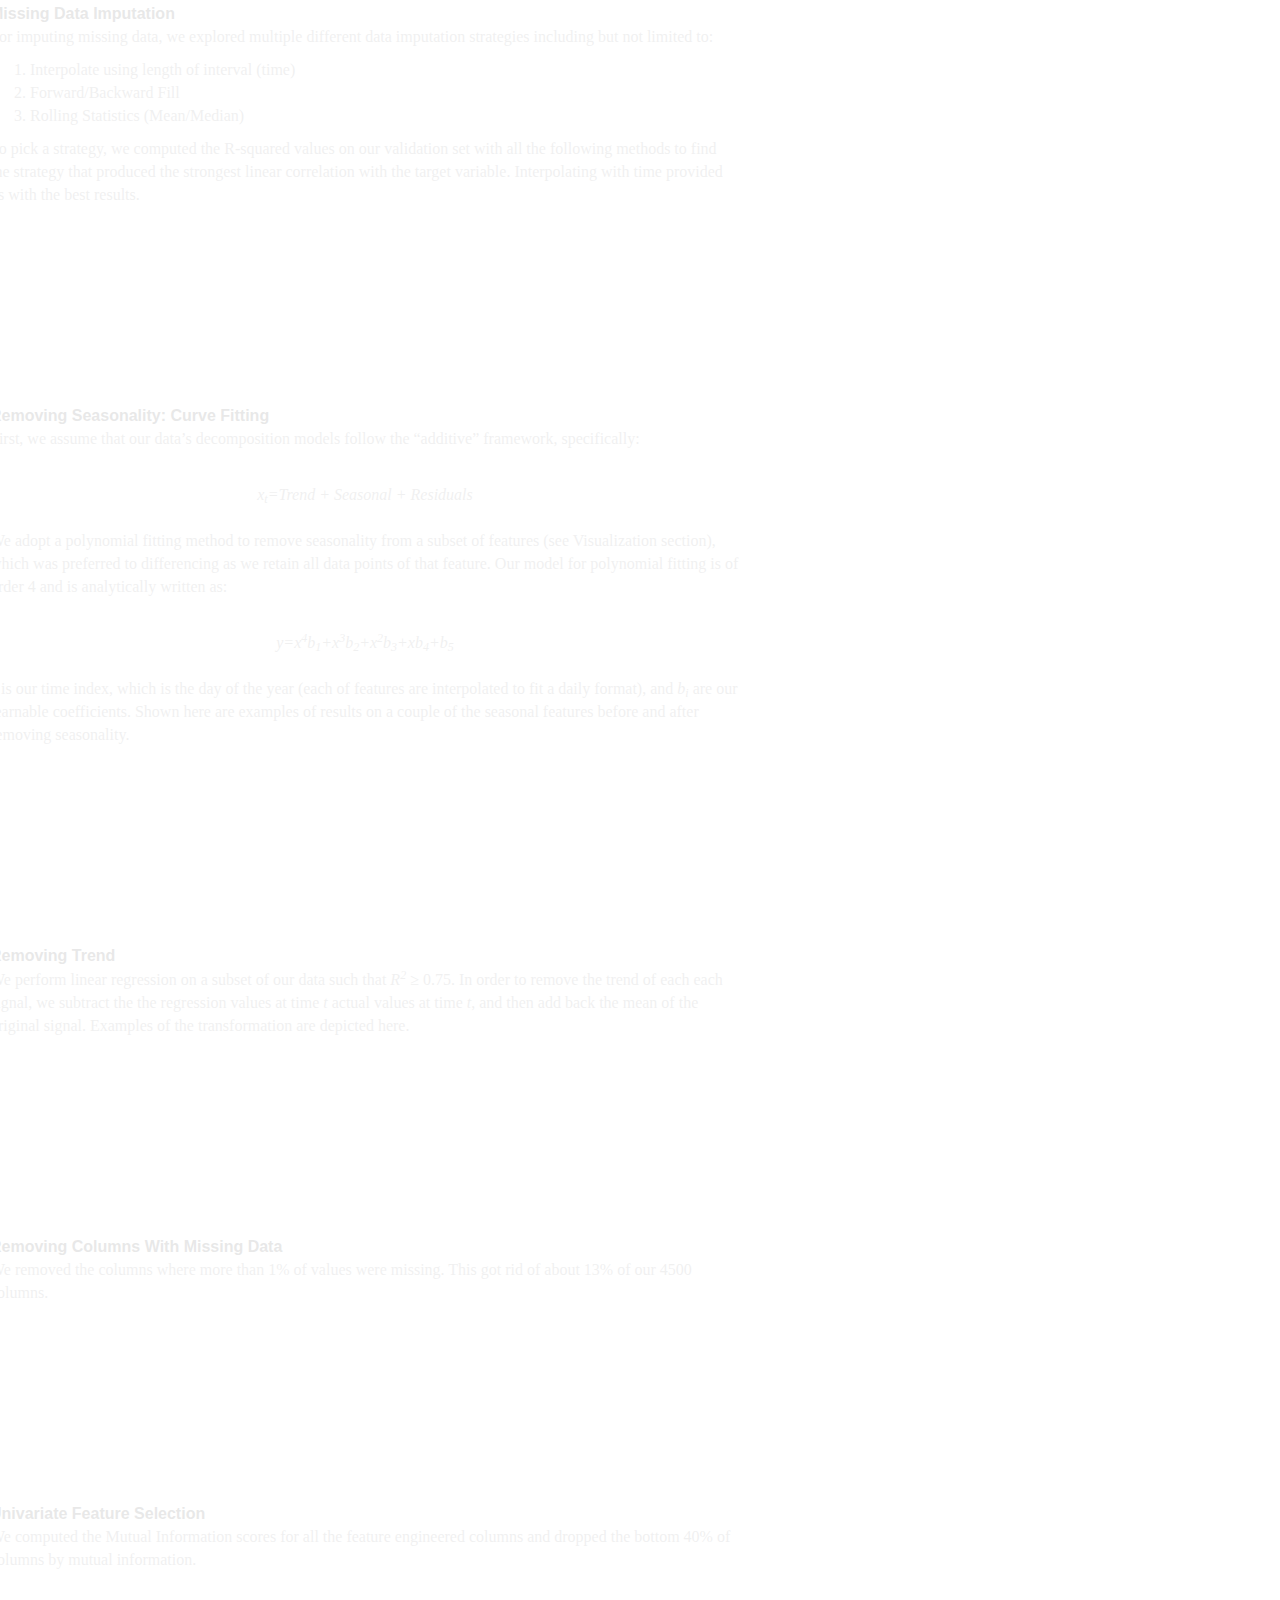
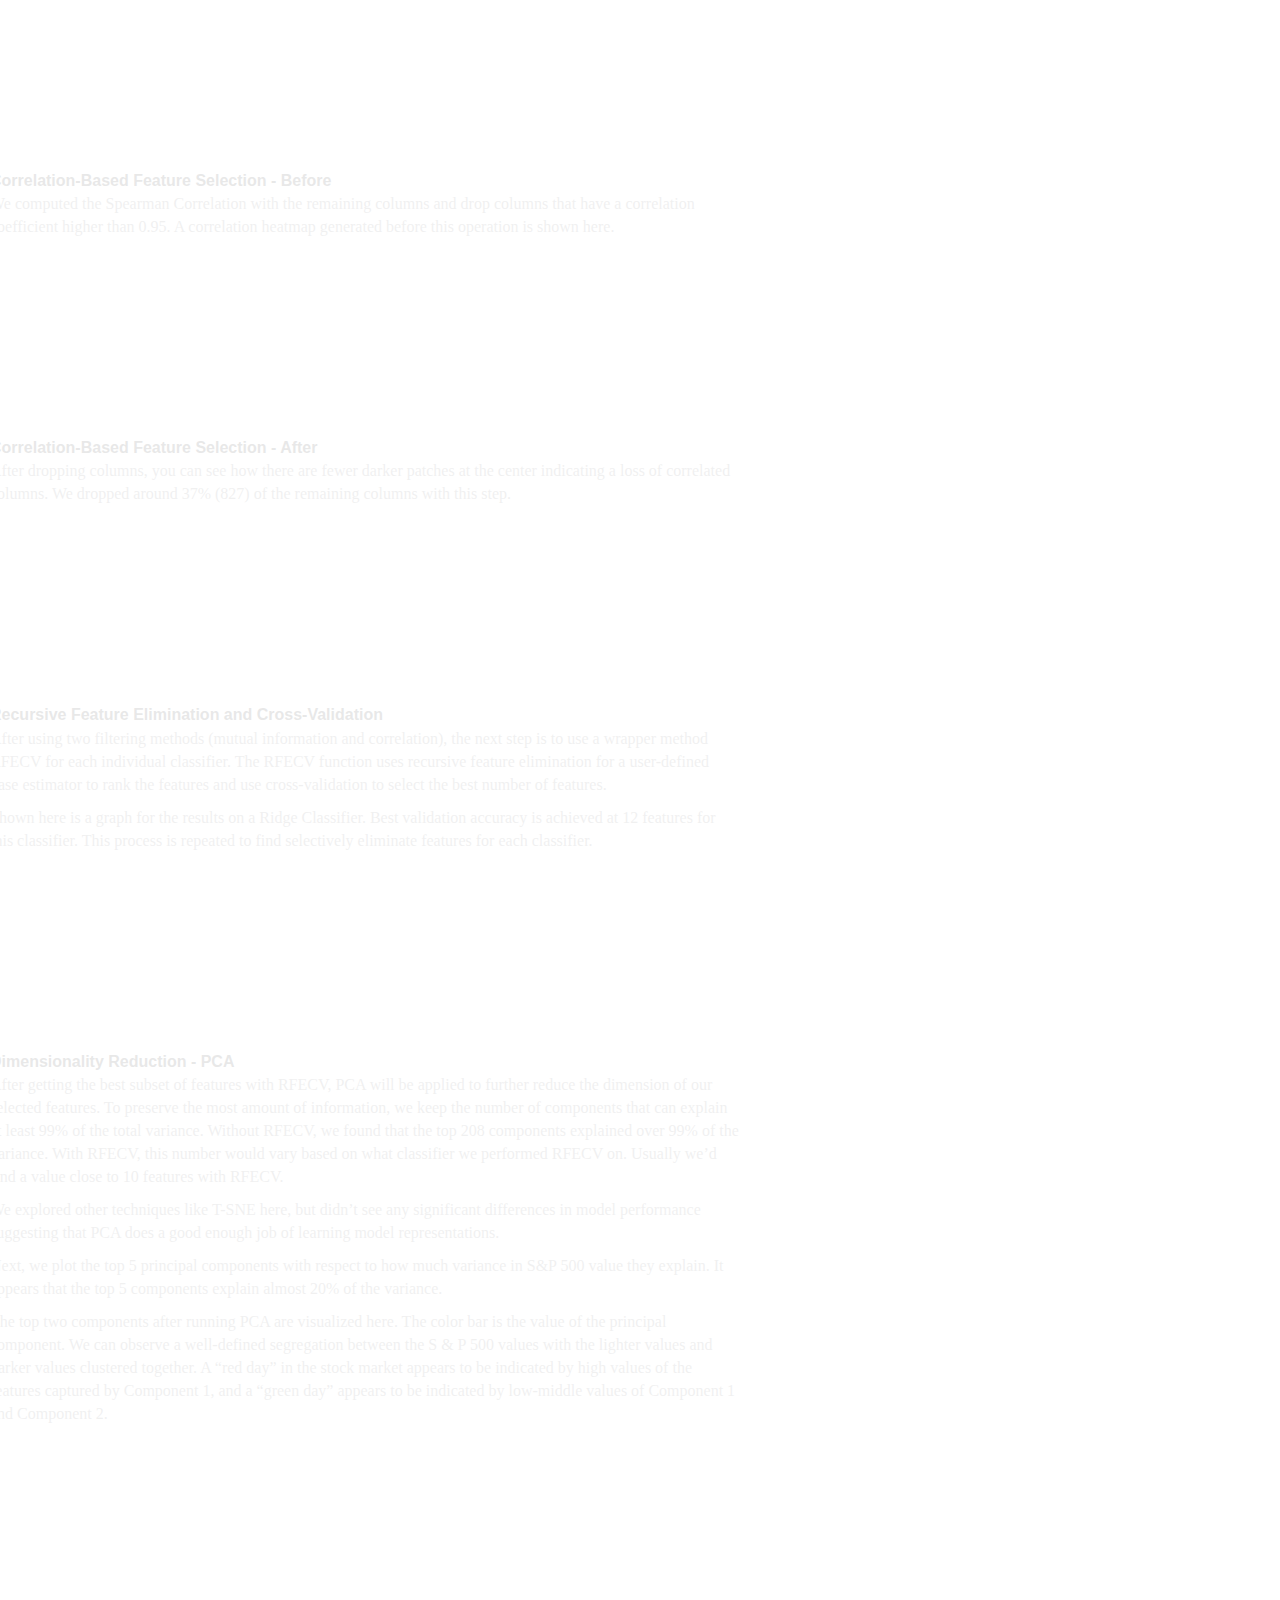
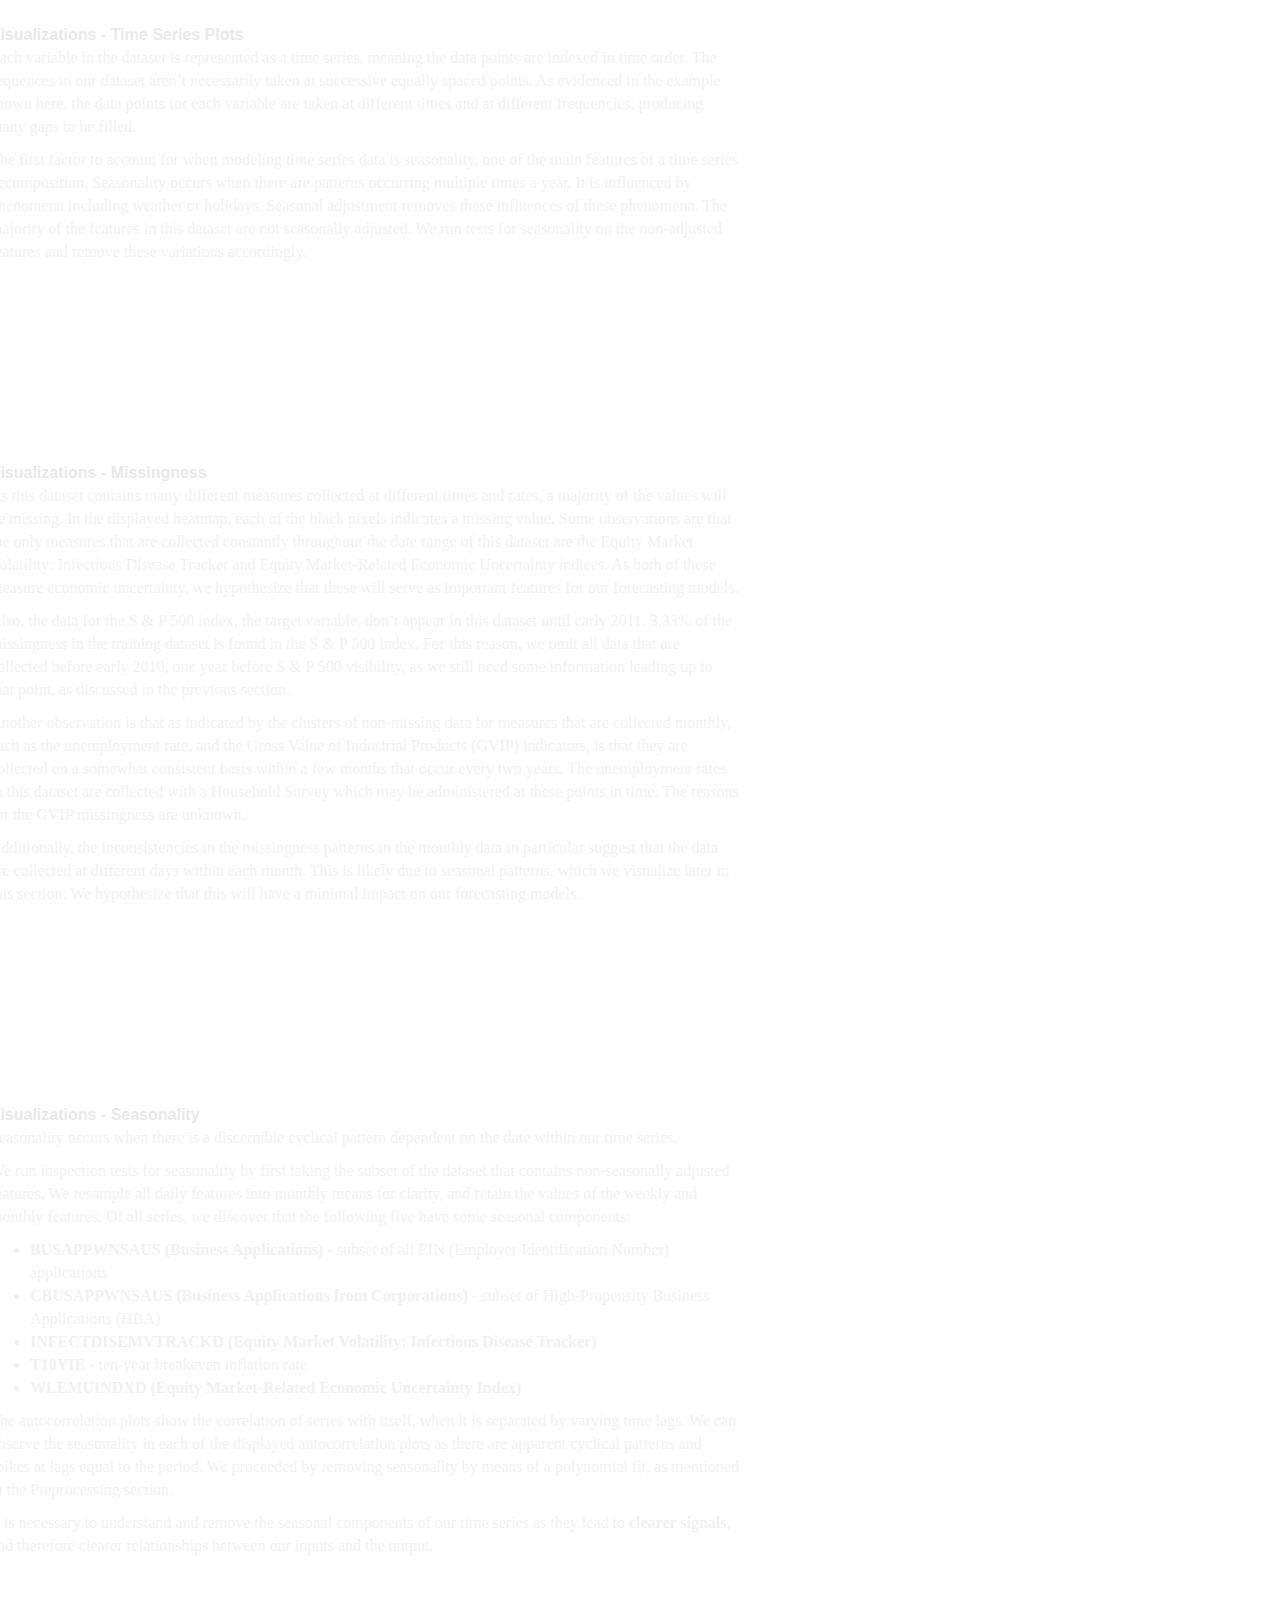
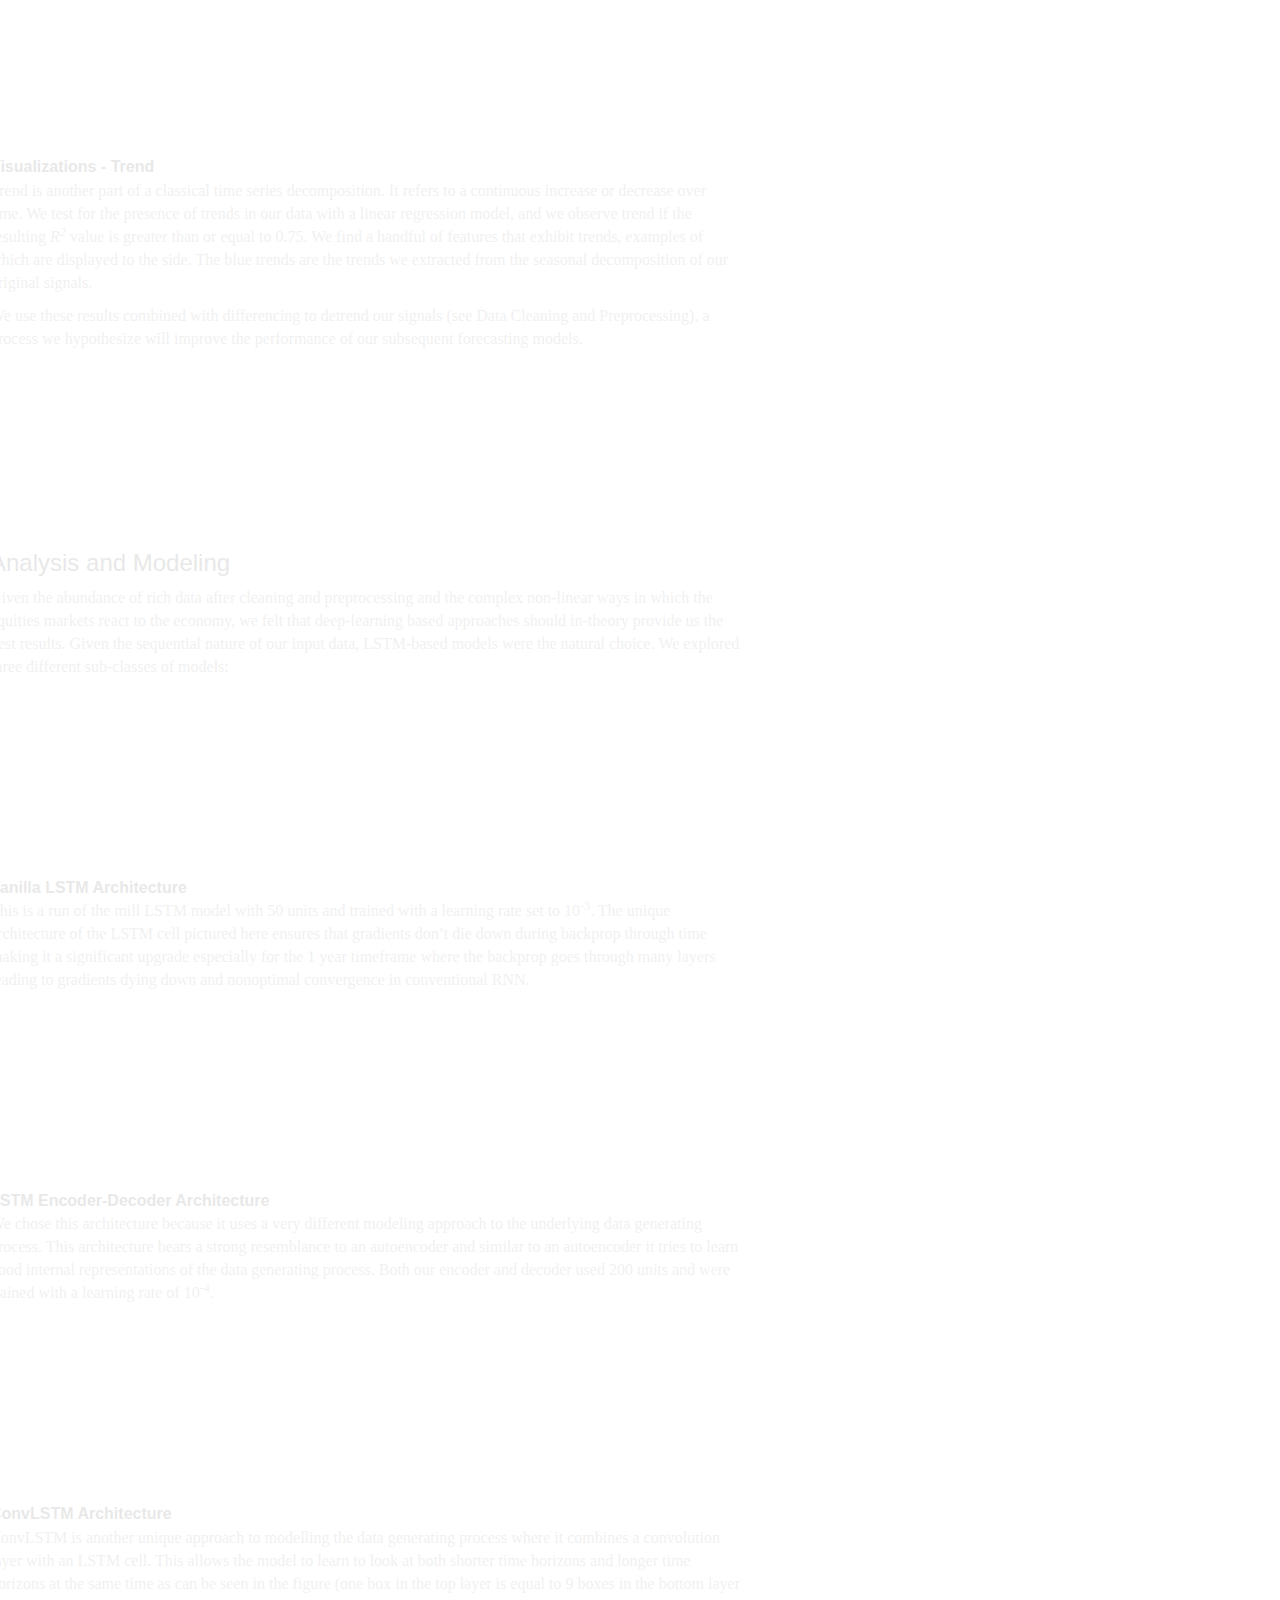
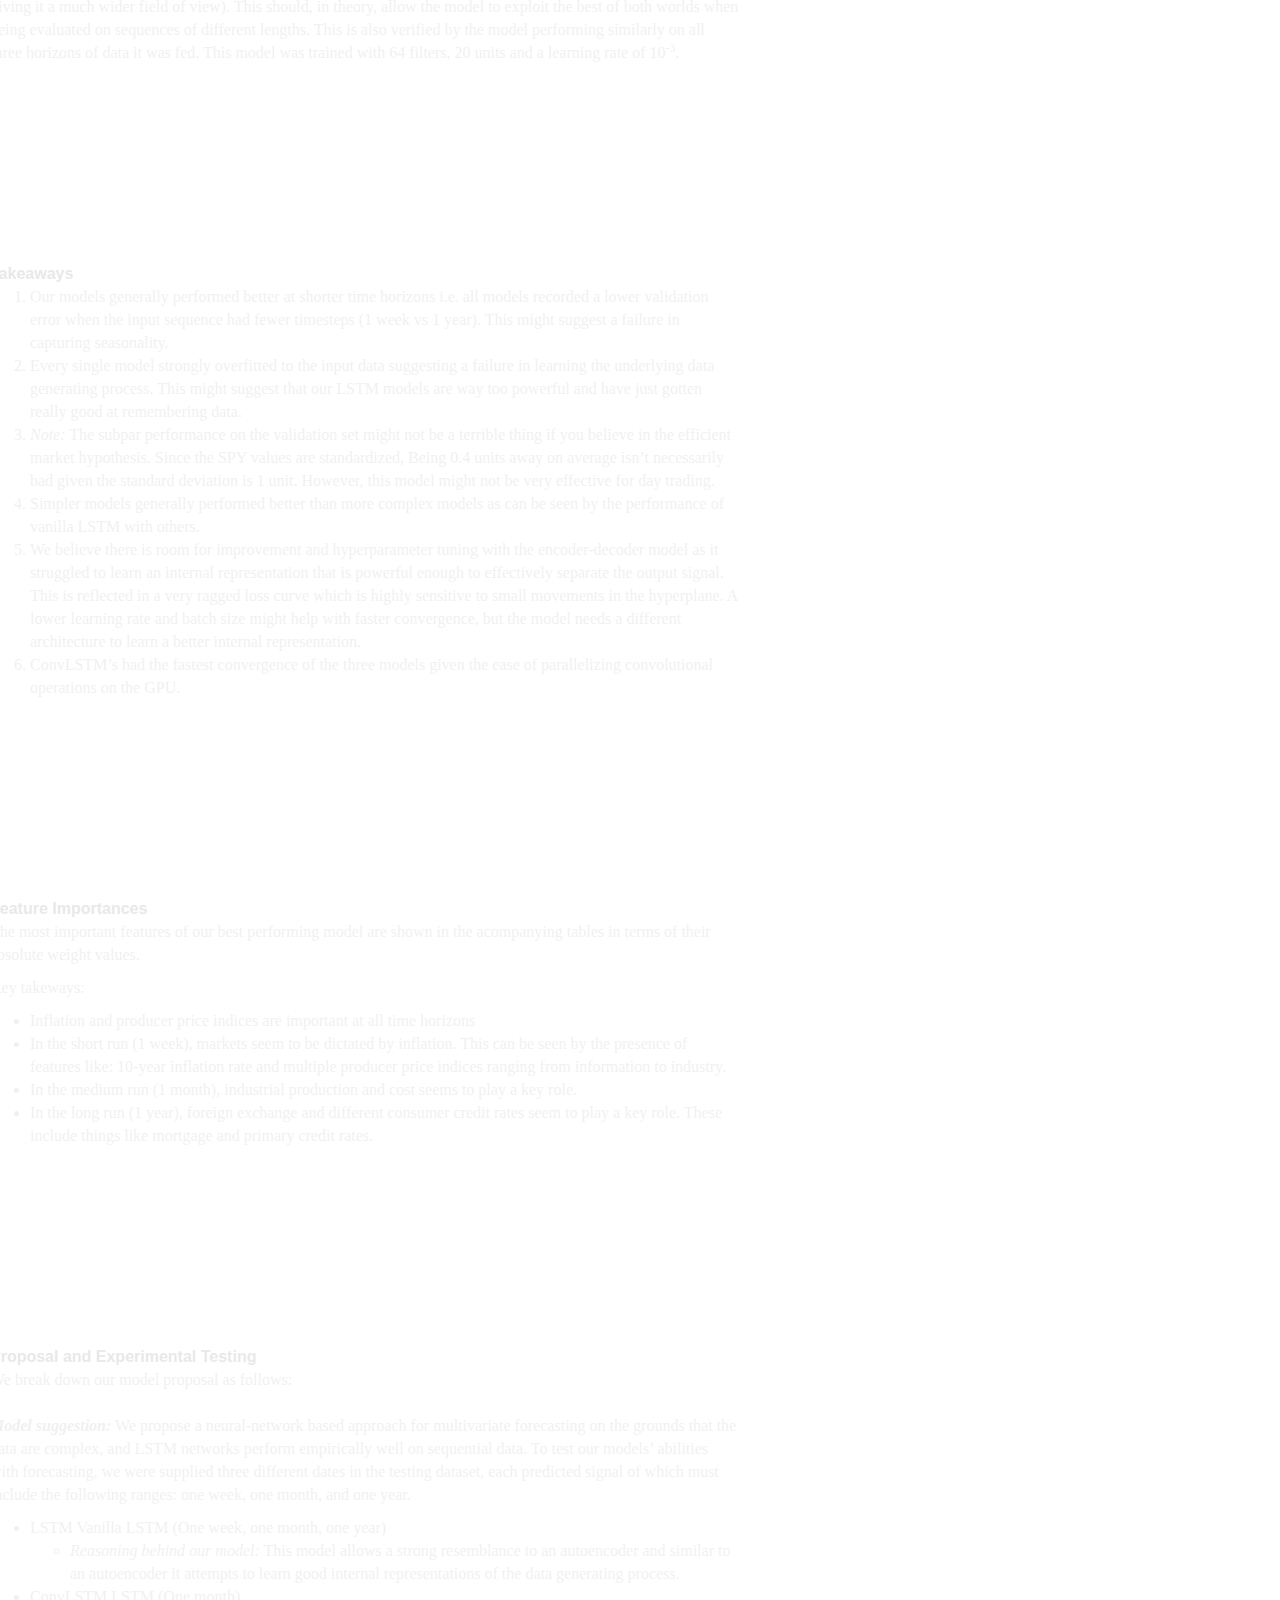
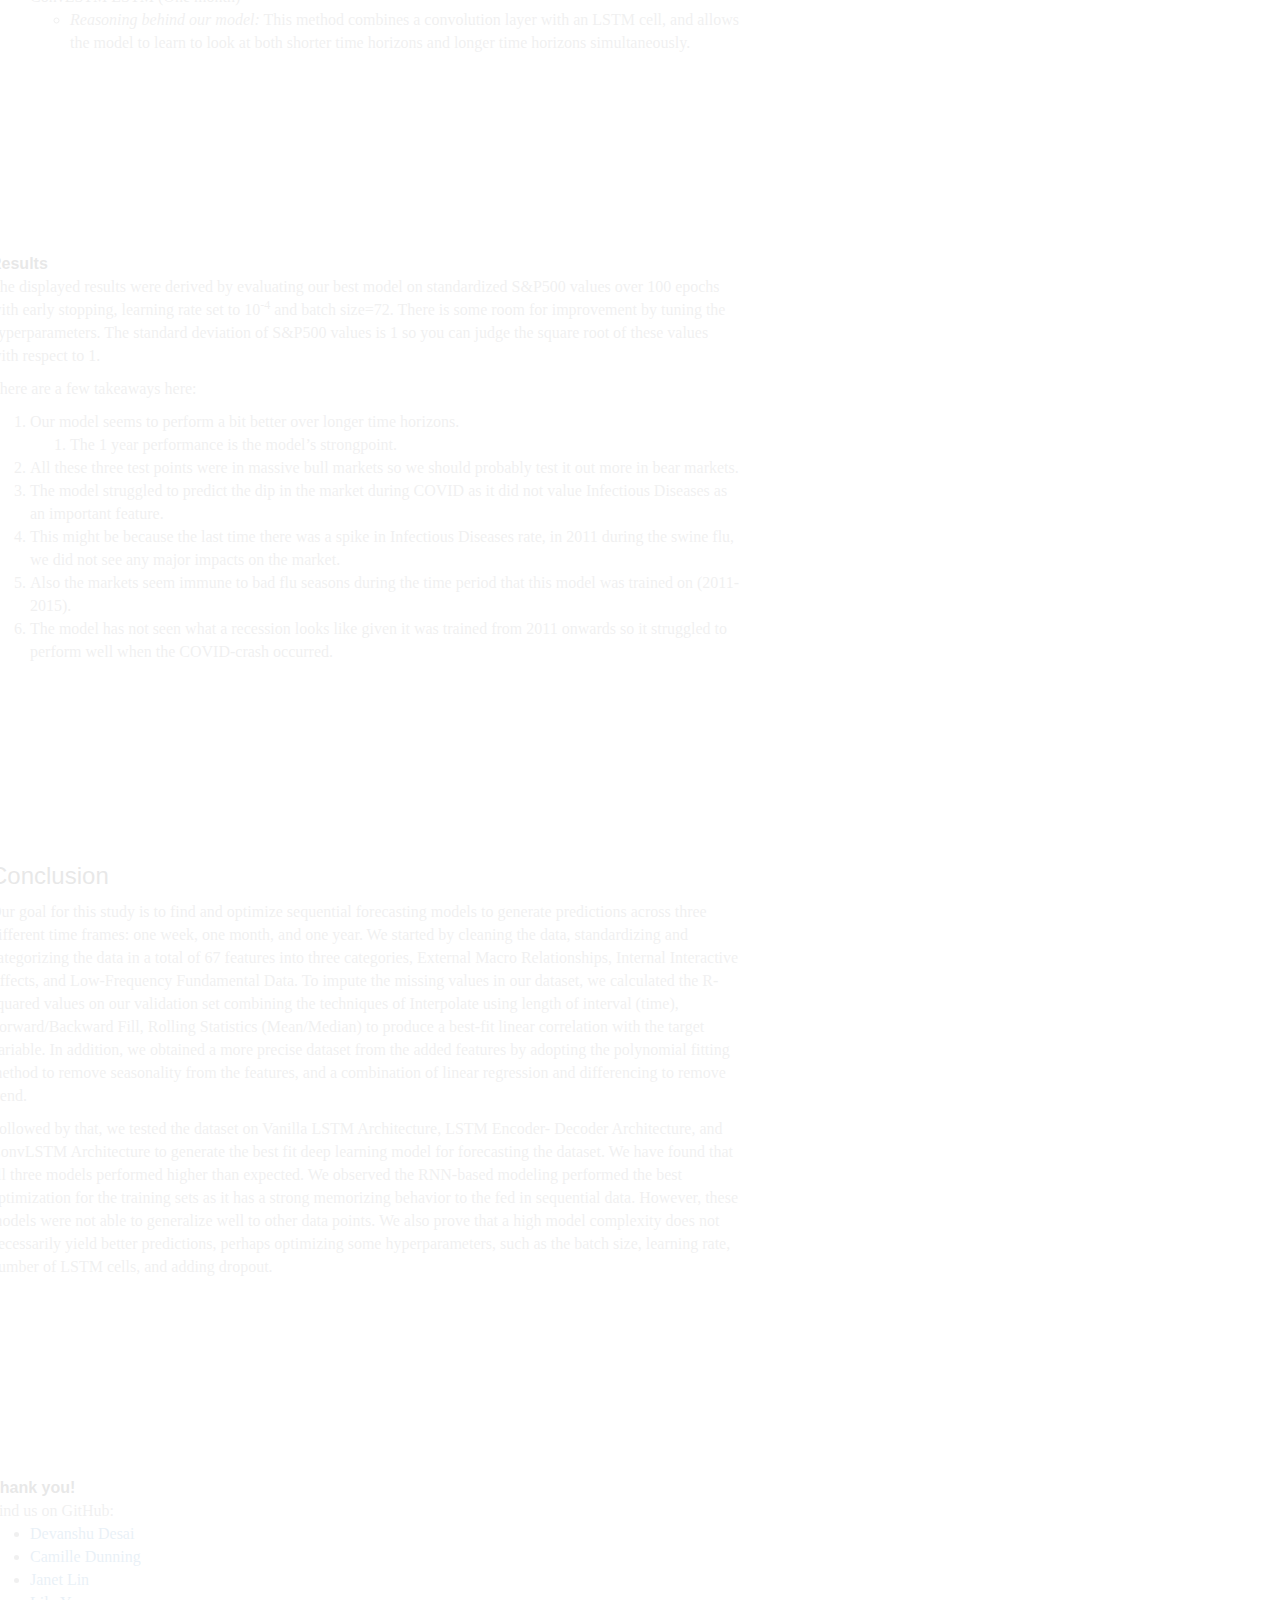
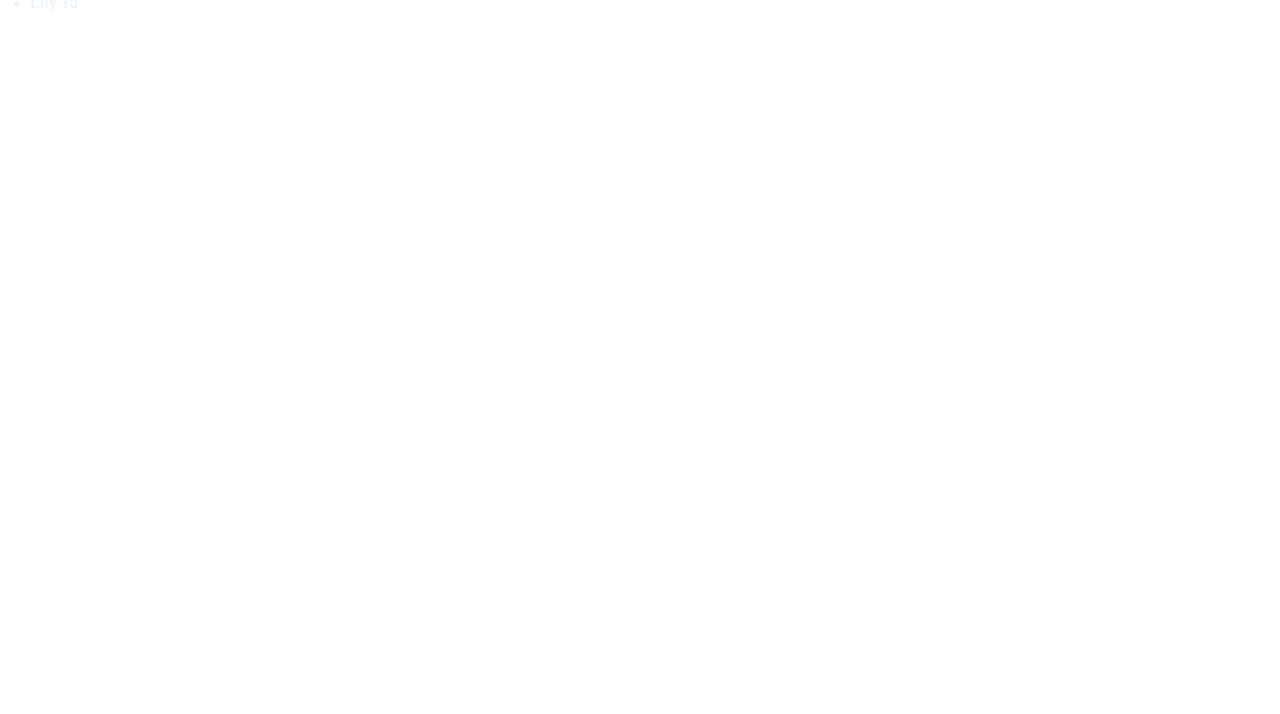
==== commit 8d1f2c30: "Small vis fixes" ====
--- a/index.html
+++ b/index.html
@@ -17,7 +17,10 @@
 		It is a capitalization-weighted index which measures the stock performance of the top 500 enterprises in the United States. Successful predictive models of this and other market indexes have clear, obvious real world benefits, showing investors where and when to invest their money.
 		In this report, we document our attempts to predict the S&P 500 using data from other financial indicators (provided by Vulcan Value Partners) and features we extract from these datasets.</p>
 		
-		<p>Upon interpolation and dimensionality reduction, we adopt various recurrent neural network (RNN)-based models for fitting and generating adequate forecasts across the following time frames: 1 week, 1 month, and 1 year. </p>
+		<p>Upon interpolation and dimensionality reduction, we adopt various recurrent neural network (RNN)-based models for fitting and generating adequate forecasts across the following time frames:
+		1 week, 1 month, and 1 year. We find that these models perform well on the training bull stocks within the S & P 500 timeframe (i.e., when the S & P 500 values were visible),
+		but struggle when the economy begins to recede. As such, we would need S & P 500 data from further back in order to account for the 2008 crash.
+		This would enable our deep learning-based forecasting models to project future events such as the COVID-19 pandemic. </p>
       </section>
       <section class="step">
         <div class="title">Overview of Data</div>
@@ -174,9 +177,21 @@
 			A lower learning rate and batch size might help with faster convergence, but the model needs a different architecture to learn a better internal representation.</li>
 			<li>ConvLSTM’s had the fastest convergence of the three models given the ease of parallelizing convolutional operations on the GPU.</li>
 		</ol>
-		
-        <p></p>
-      </section>
+      </section>
+	  
+      <section class="step">
+        <div class="title">Feature Importances</div>
+        <p>The most important features of our best performing model are shown in the acompanying tables in terms of their absolute weight values.</p>
+		
+		<p>Key takeways:</p>
+		<ul>
+			<li>Inflation and producer price indices are important at all time horizons</li>
+			<li>In the short run (1 week), markets seem to be dictated by inflation. This can be seen by the presence of features like: 10-year inflation rate and multiple producer price indices ranging from information to industry.</li>
+			<li>In the medium run (1 month), industrial production and cost seems to play a key role.</li>
+			<li>In the long run (1 year), foreign exchange and different consumer credit rates seem to play a key role. These include things like mortgage and primary credit rates.</li>
+		</ul>
+      </section>
+	  
       <section class="step">
         <div class="title">Proposal and Experimental Testing</div>
         <p>We break down our model proposal as follows:<br><br>
@@ -197,6 +212,29 @@
 			</li>
 		</ul>
       </section>
+	  
+      <section class="step">
+        <div class="title">Results</div>
+        <p>The displayed results were derived by evaluating our best model on standardized S&P500 values over 100 epochs with early stopping, learning rate set to 10<sup>-4</sup> and batch size=72. There is some room for improvement by tuning the hyperparameters.
+		The standard deviation of S&P500 values is 1 so you can judge the square root of these values with respect to 1.</p>
+		
+		<p>
+		There are a few takeaways here:
+		</p>
+		
+		<ol>
+			<li>Our model seems to perform a bit better over longer time horizons.
+				<ol>
+					<li>The 1 year performance is the model’s strongpoint.</li>
+				</ol></li>
+			<li>All these three test points were in massive bull markets so we should probably test it out more in bear markets.</li>
+			<li>The model struggled to predict the dip in the market during COVID as it did not value Infectious Diseases as an important feature.</li>
+			<li>This might be because the last time there was a spike in Infectious Diseases rate, in 2011 during the swine flu, we did not see any major impacts on the market.</li>
+			<li>Also the markets seem immune to bad flu seasons during the time period that this model was trained on (2011-2015).</li>
+			<li>The model has not seen what a recession looks like given it was trained from 2011 onwards so it struggled to perform well when the COVID-crash occurred.</li>
+		</ol>
+      </section>
+	  
       <section class="step">
         <div class="title"><h3>Conclusion</h3></div>
         <p>Our goal for this study is to find and optimize sequential forecasting models to generate predictions across three different time frames: one week, one month, and one year.
@@ -249,6 +287,8 @@
 		<img src="data/models2.png", id='models2', class='models'>
 		<img src="data/models3.png", id='models3', class='models'>
 		<img src="data/models_pairplot.png", id='models_pairplot'>
+		<img src="data/features.png", id='features'>
+		<img src="data/results.png", id='results'>
 		
     </div>
     <div id="extra-space">
--- a/css/style.css
+++ b/css/style.css
@@ -16,7 +16,7 @@
   z-index: 90;
   padding-bottom: 200px;
   
-  right:20px;
+  right: 25px;
 }
 
 .step {
@@ -77,6 +77,11 @@
   stroke: #000;
   stroke-width: 4px;
 
+}
+
+#results {
+
+top:100px;
 }
 
 #pca1 {
